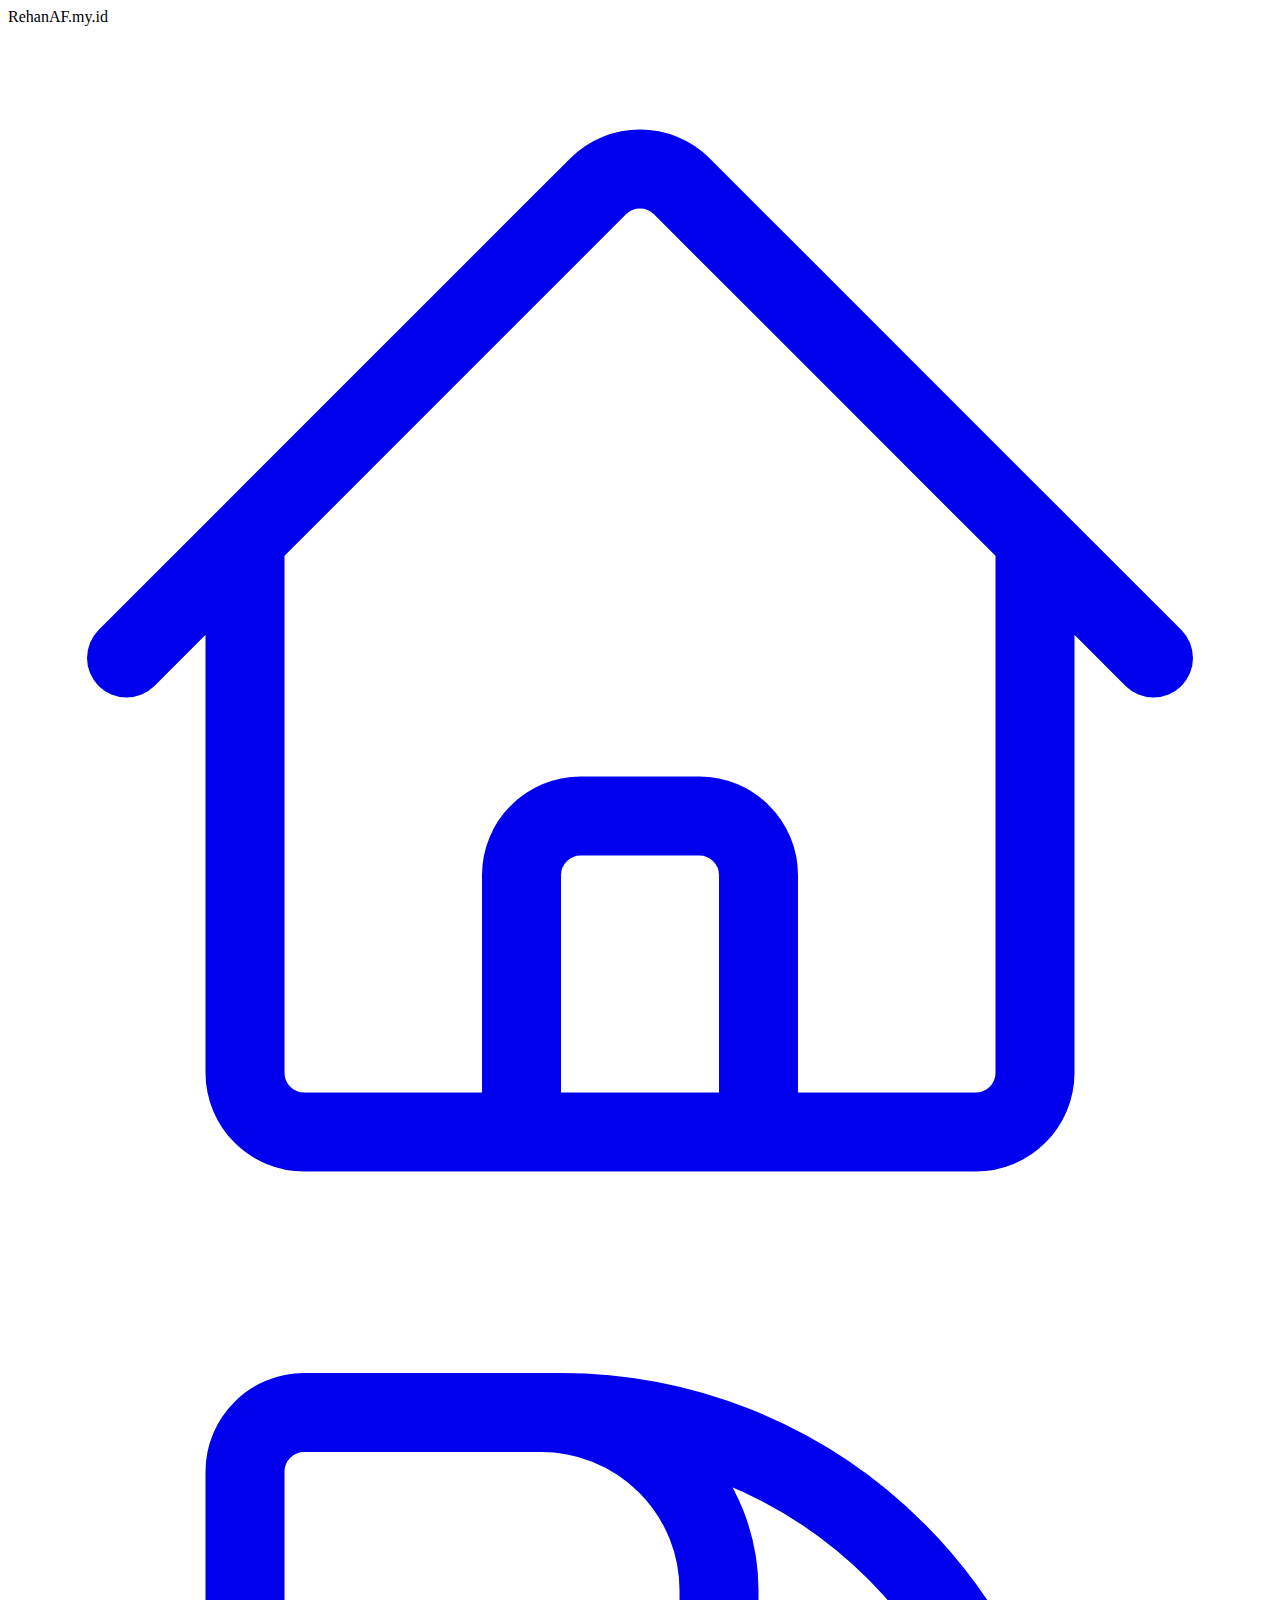
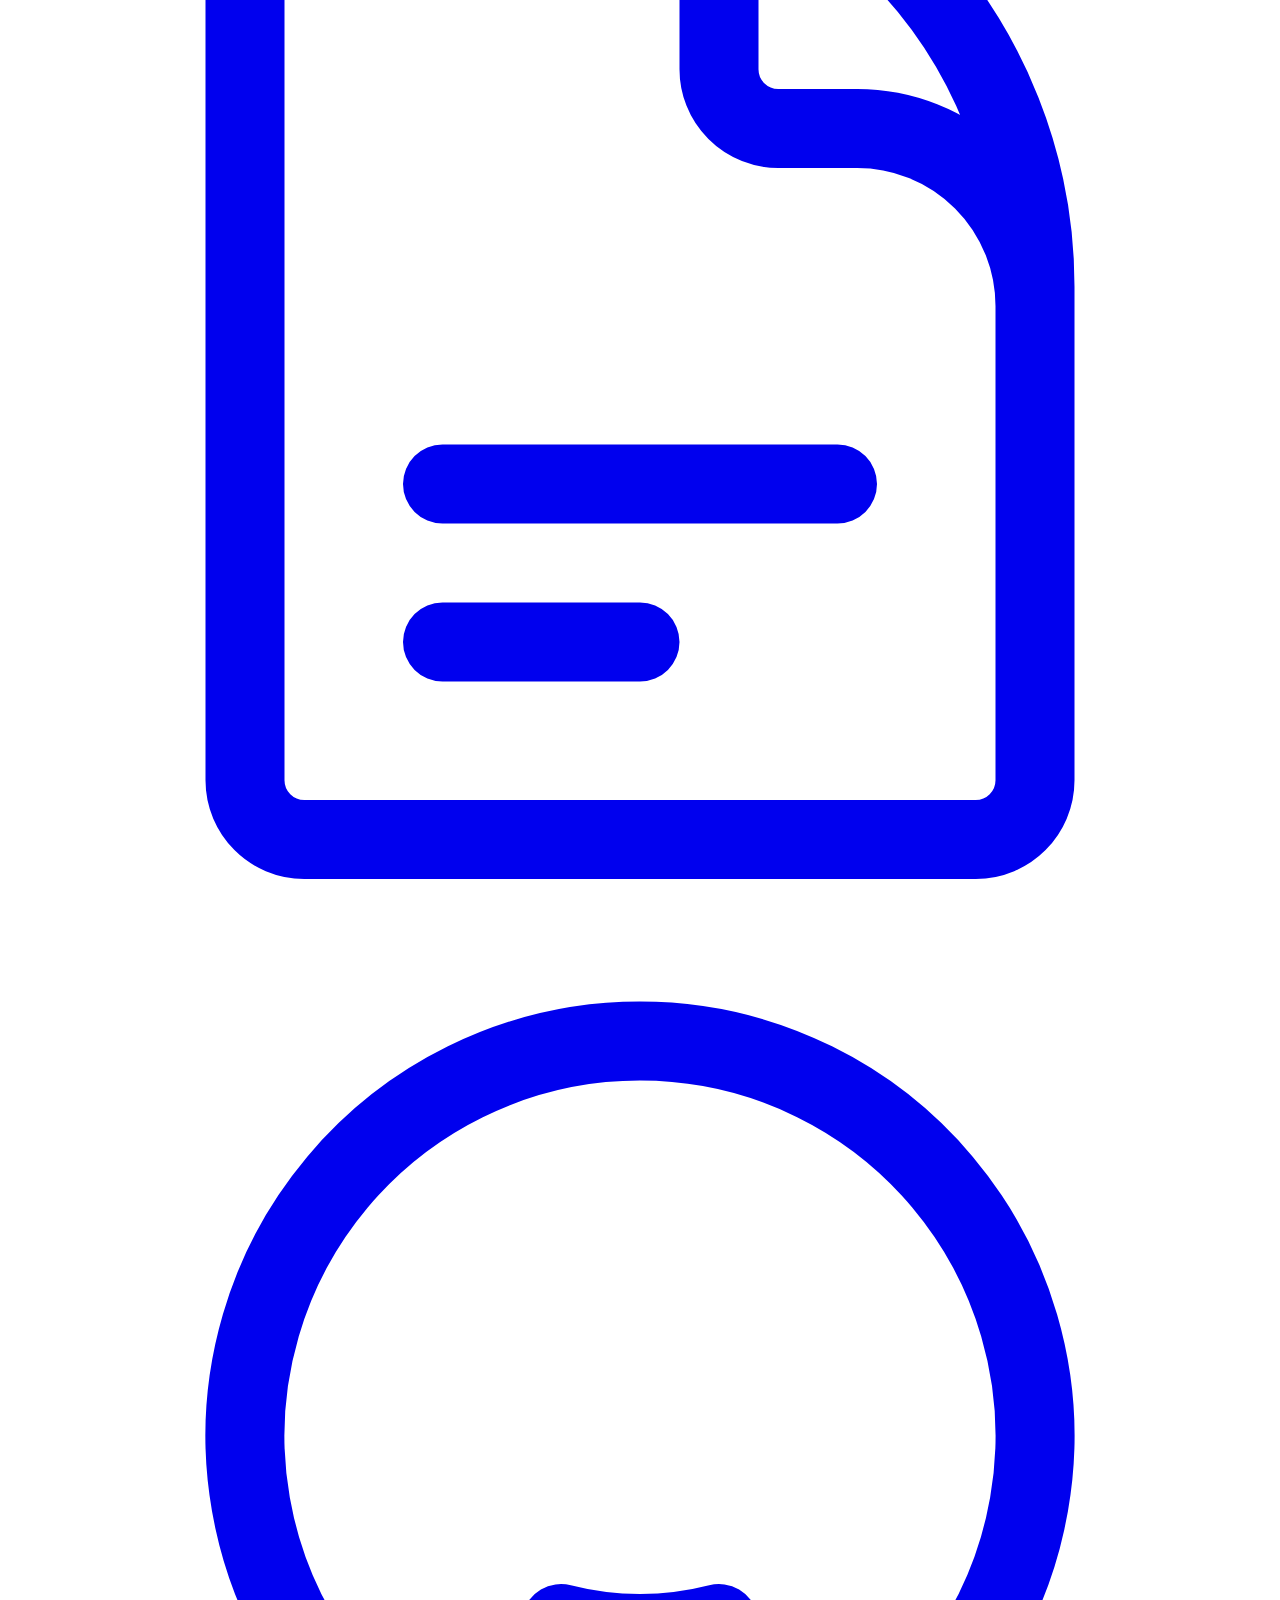
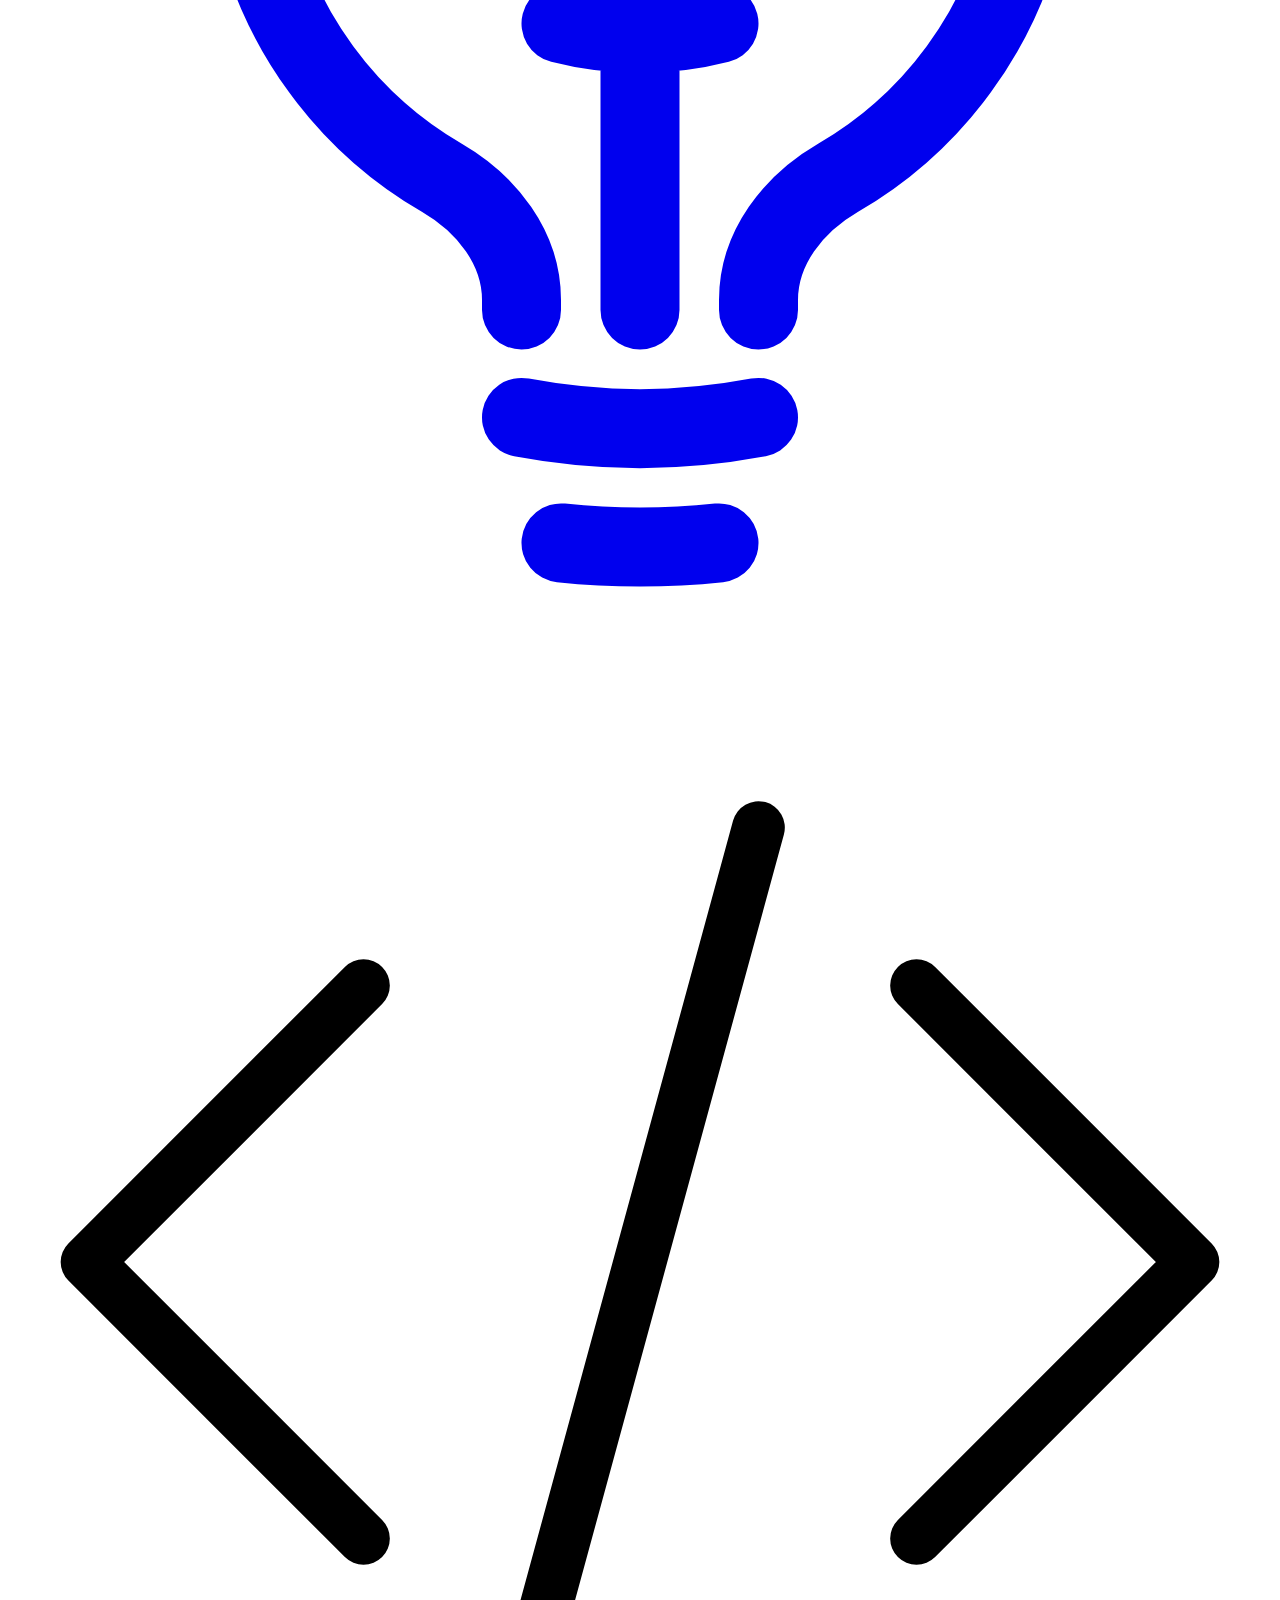
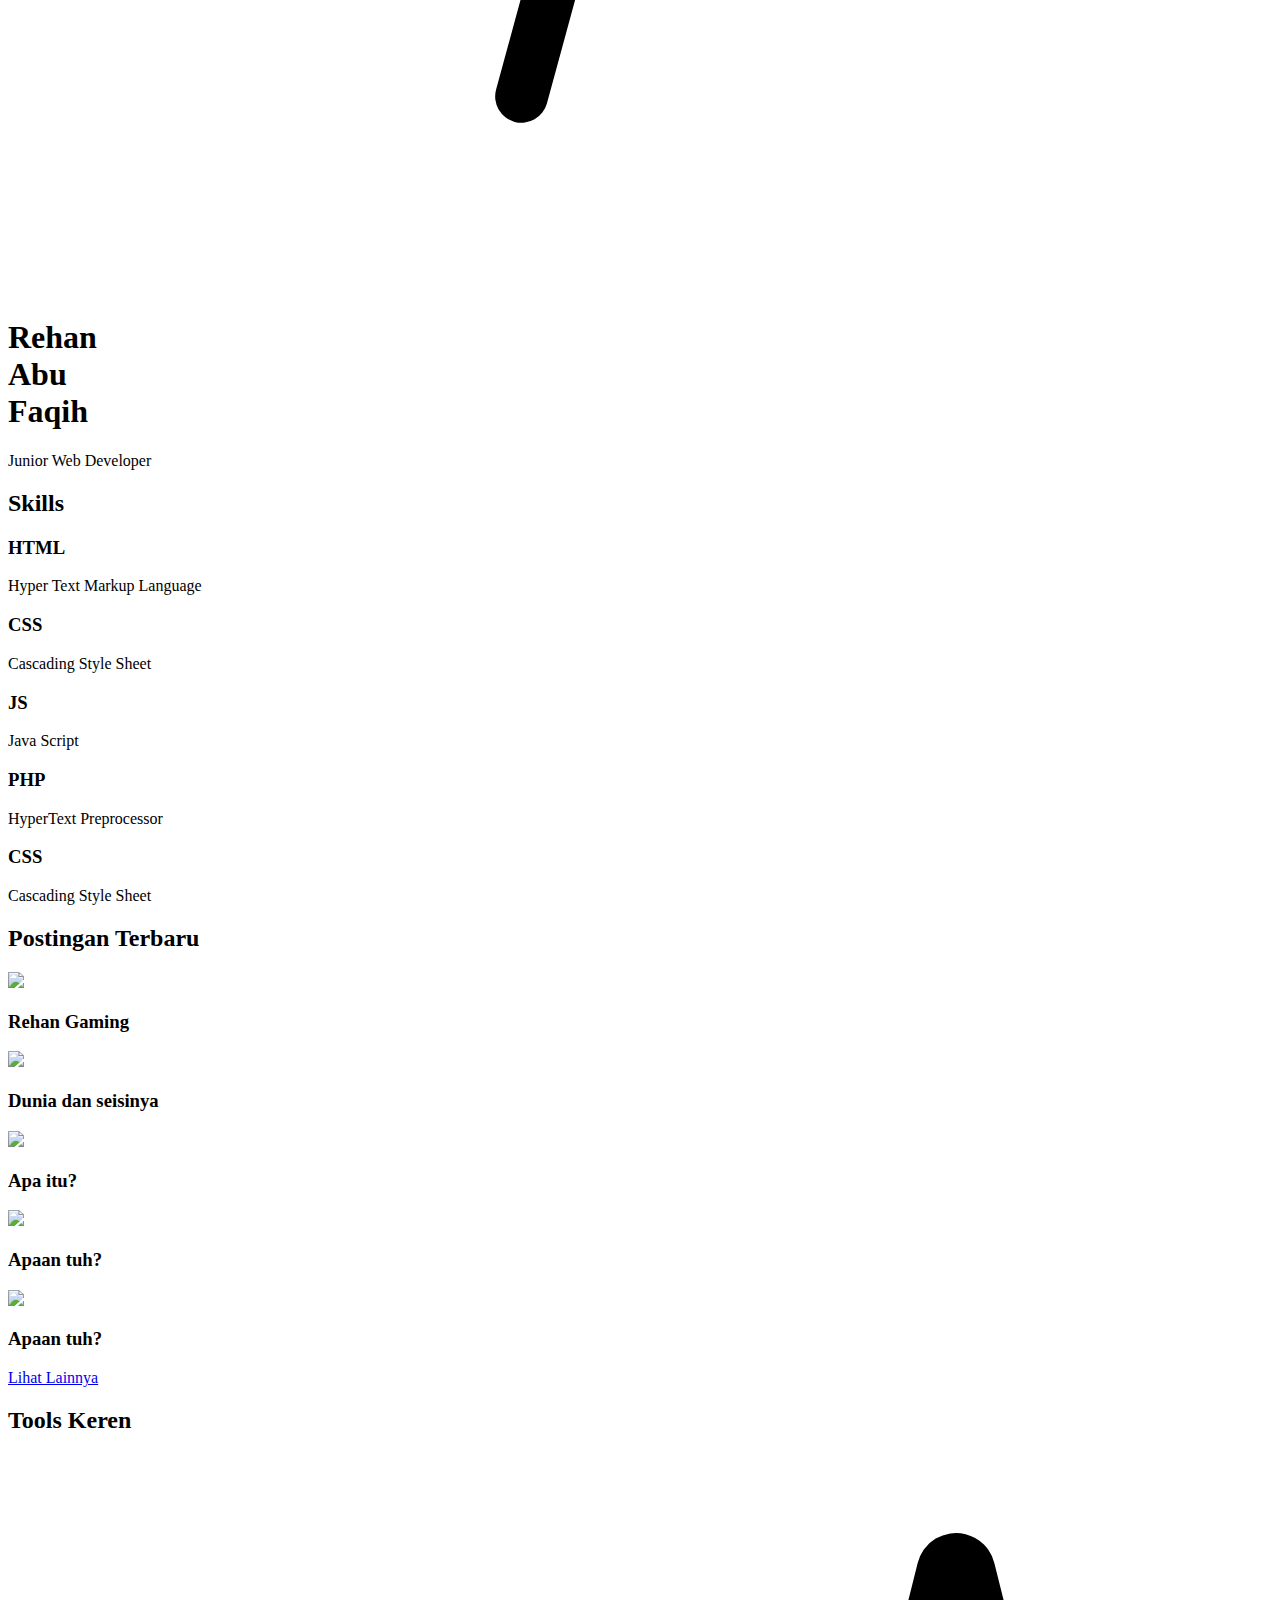
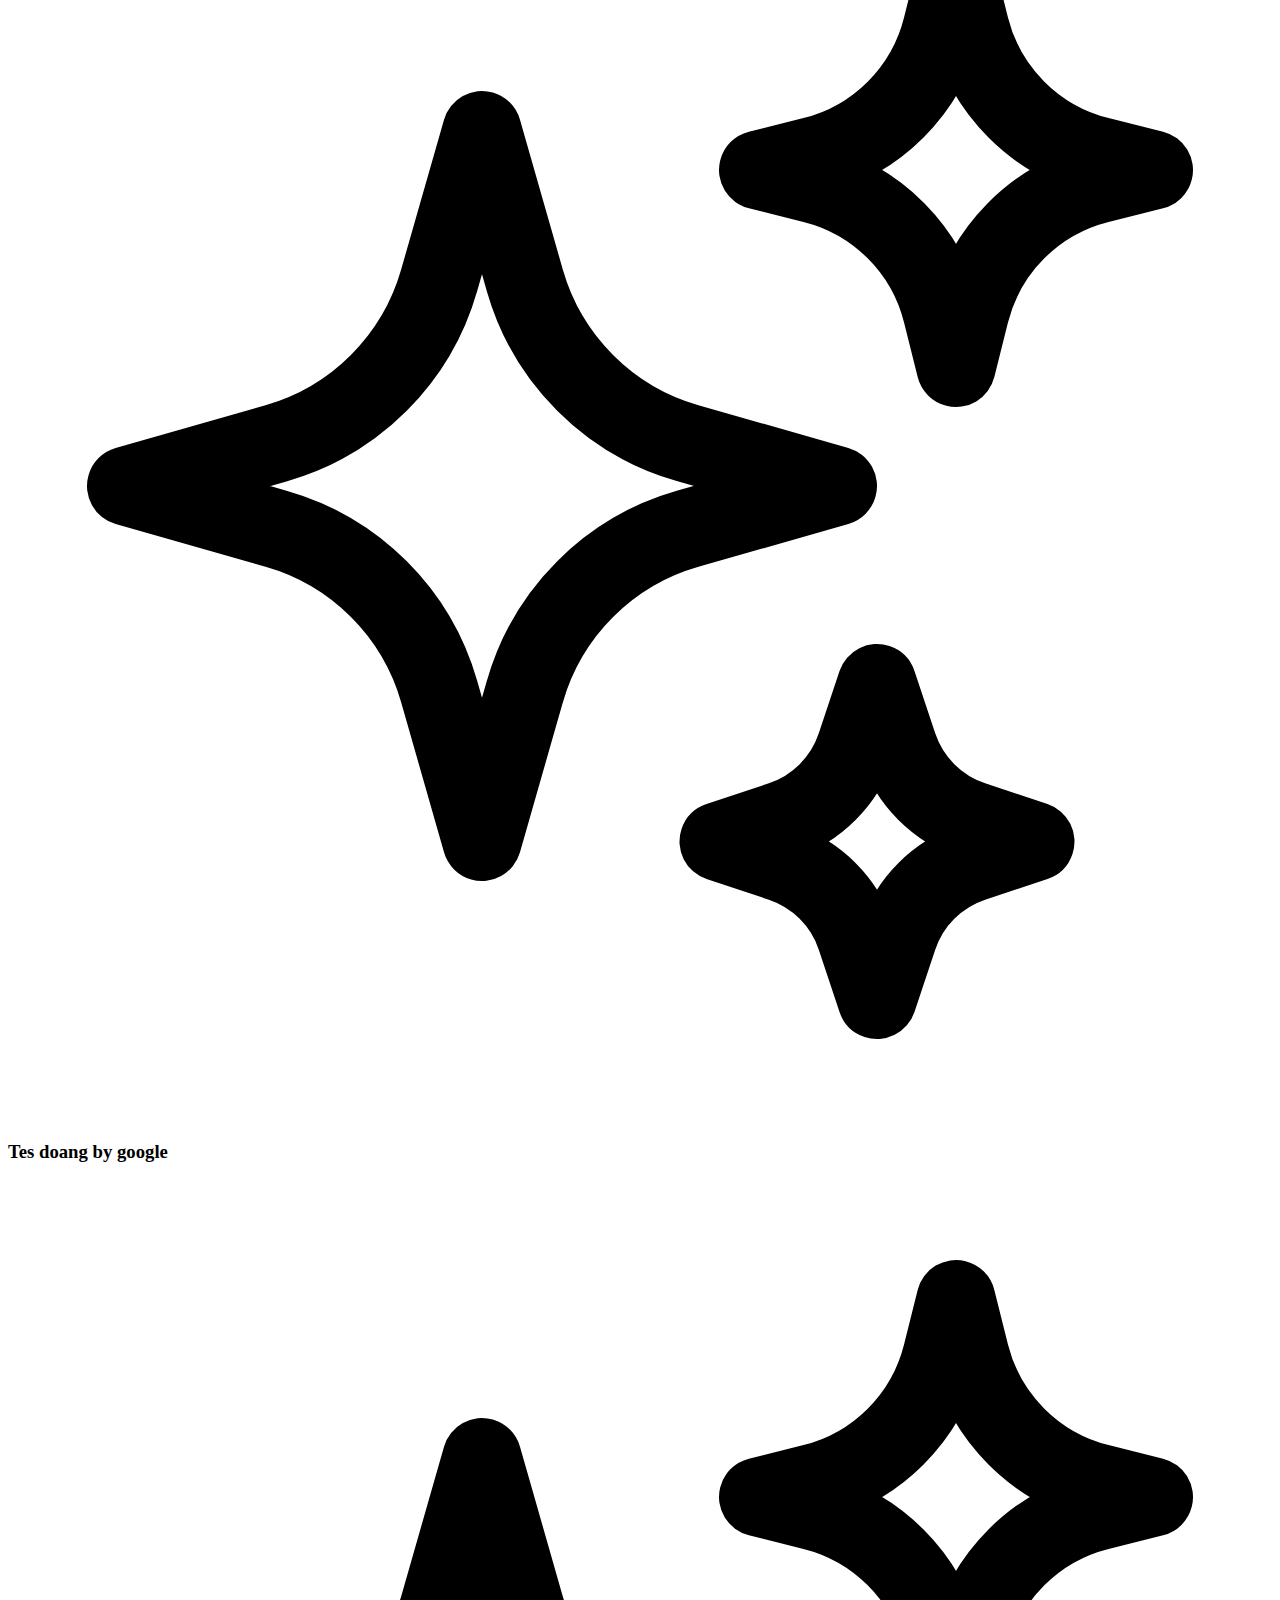
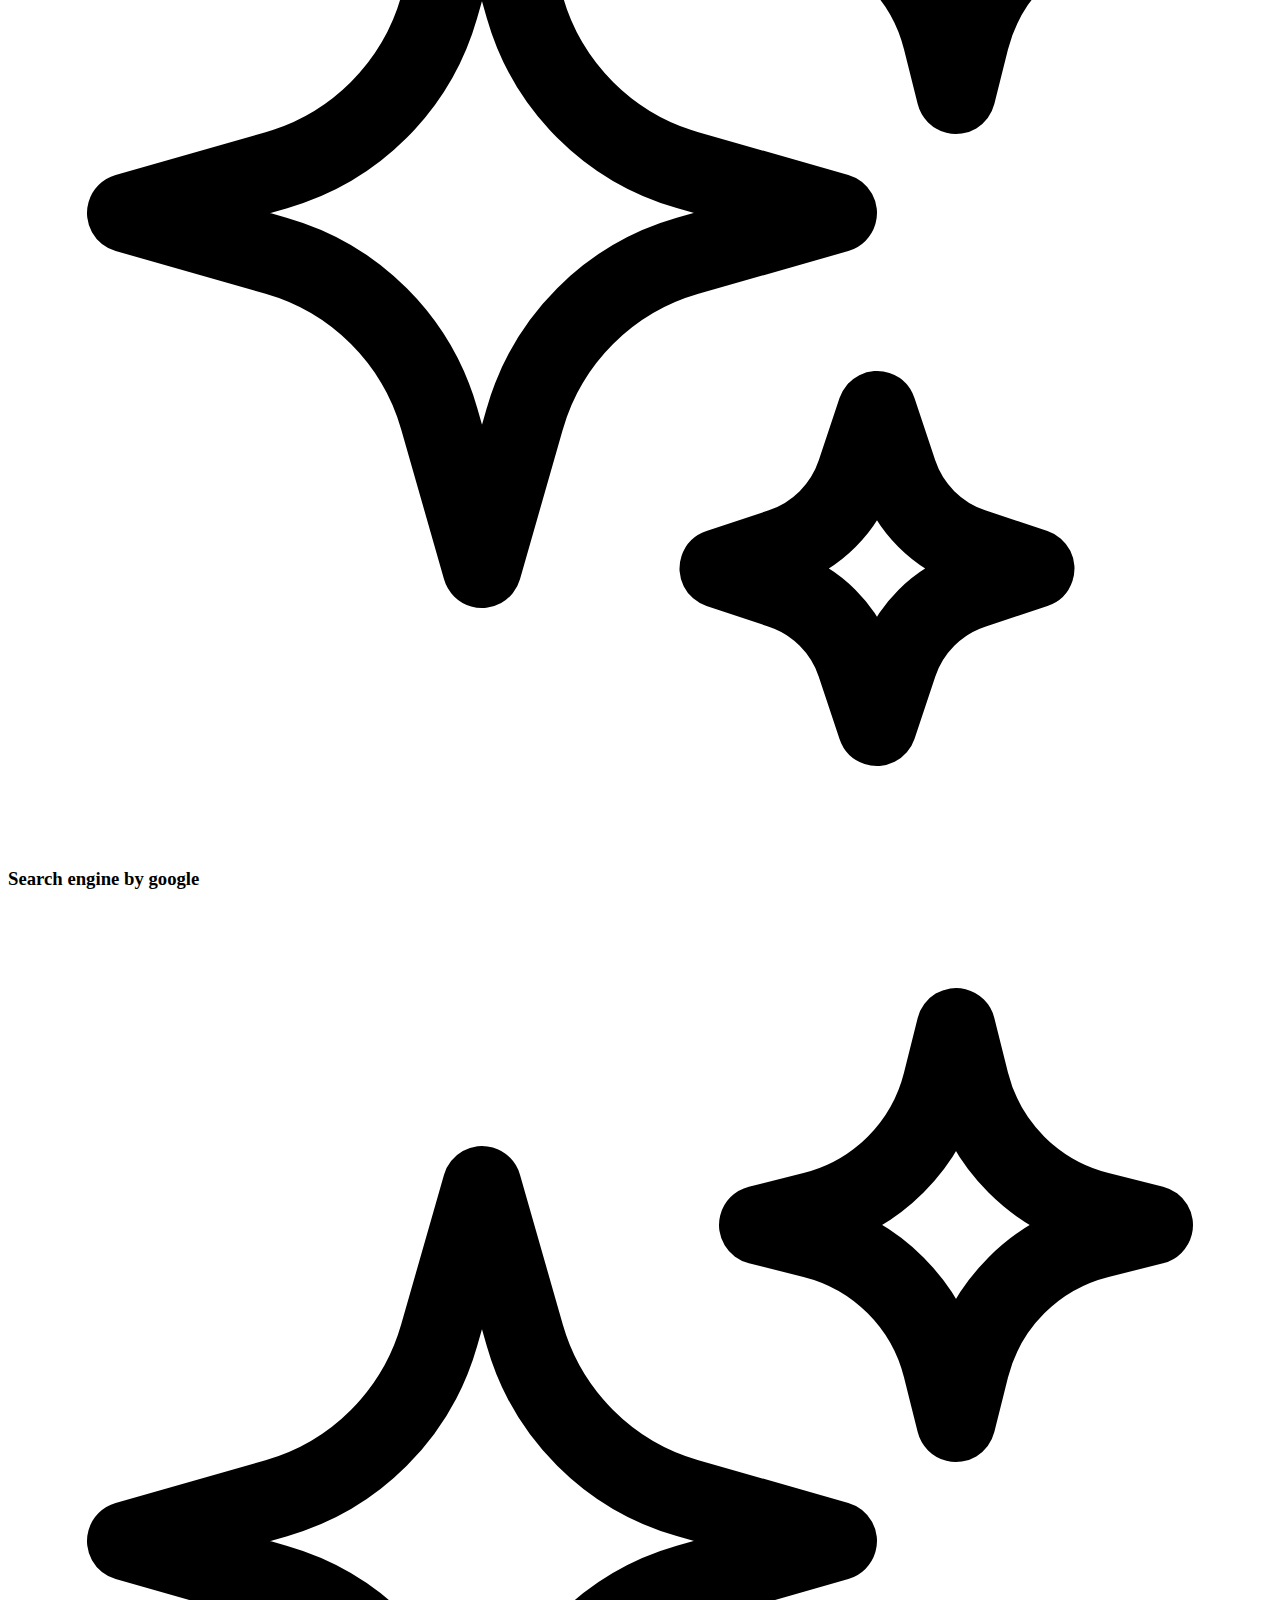
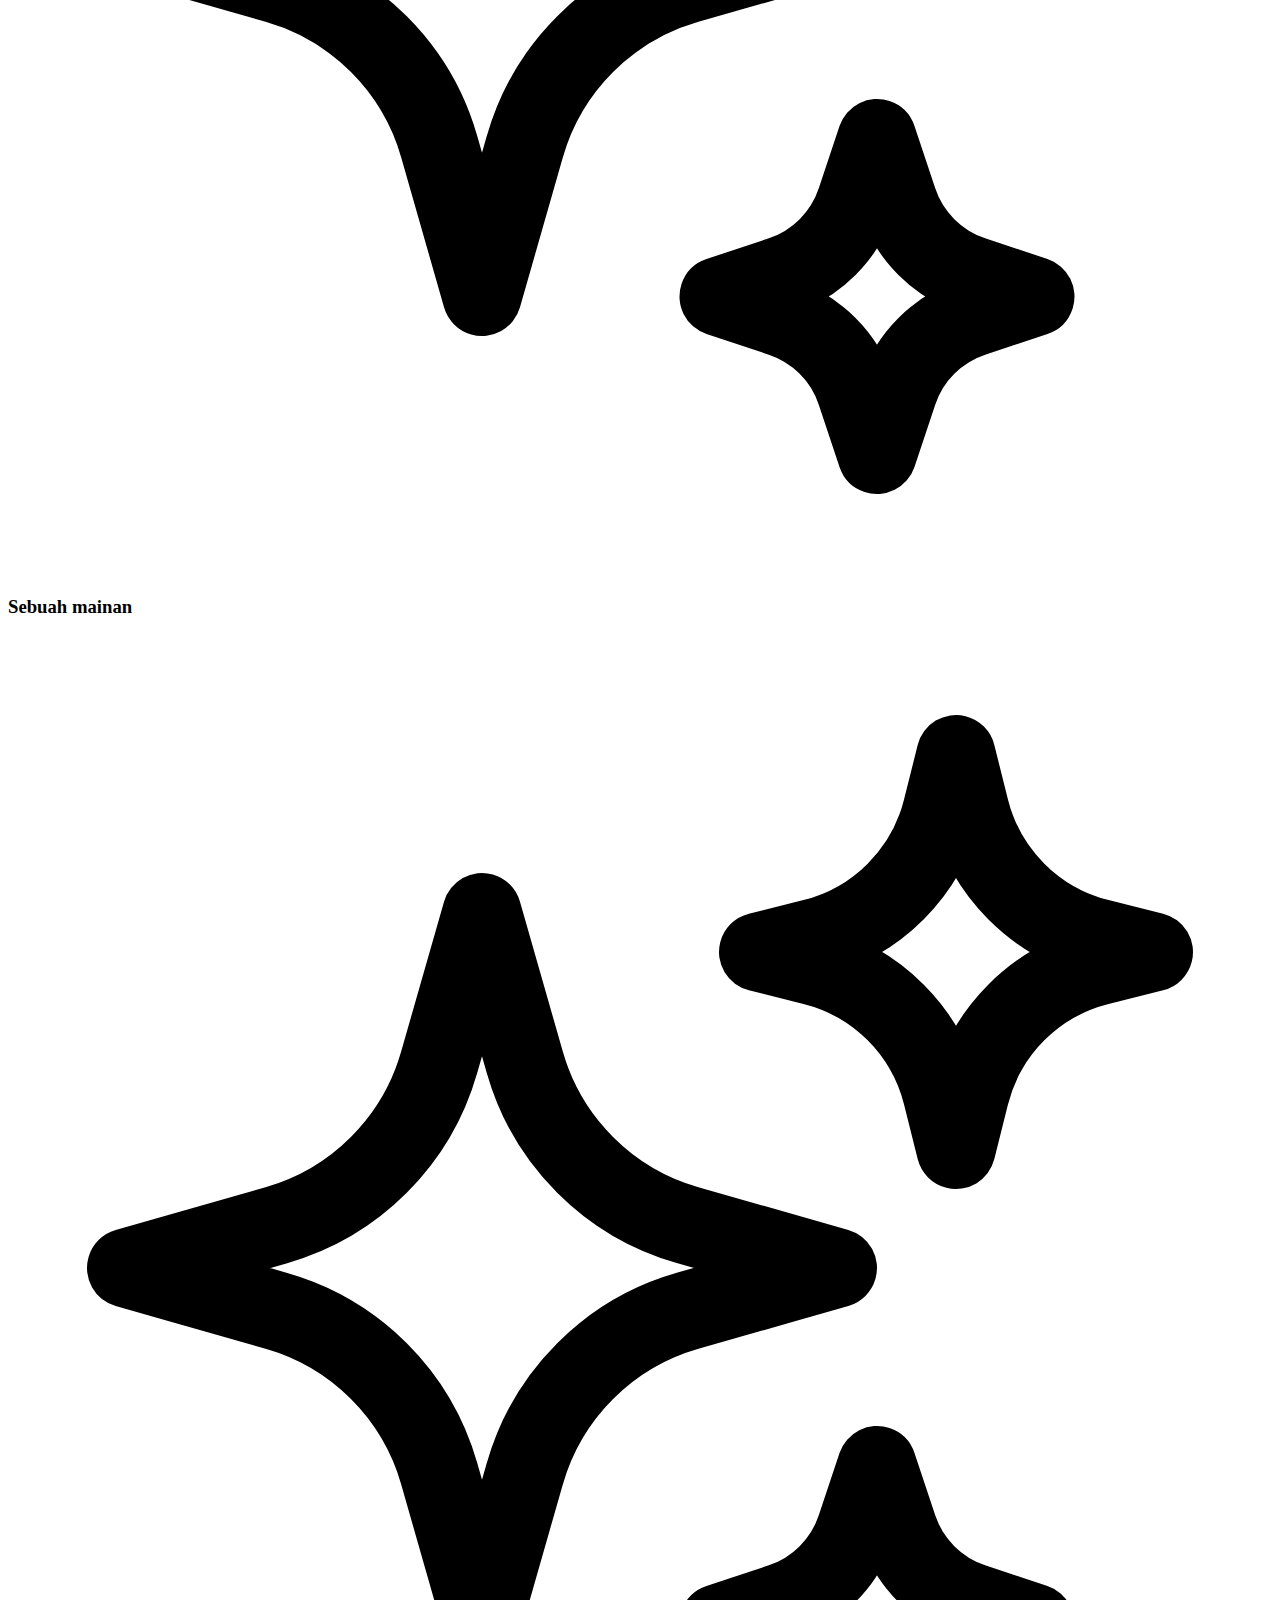
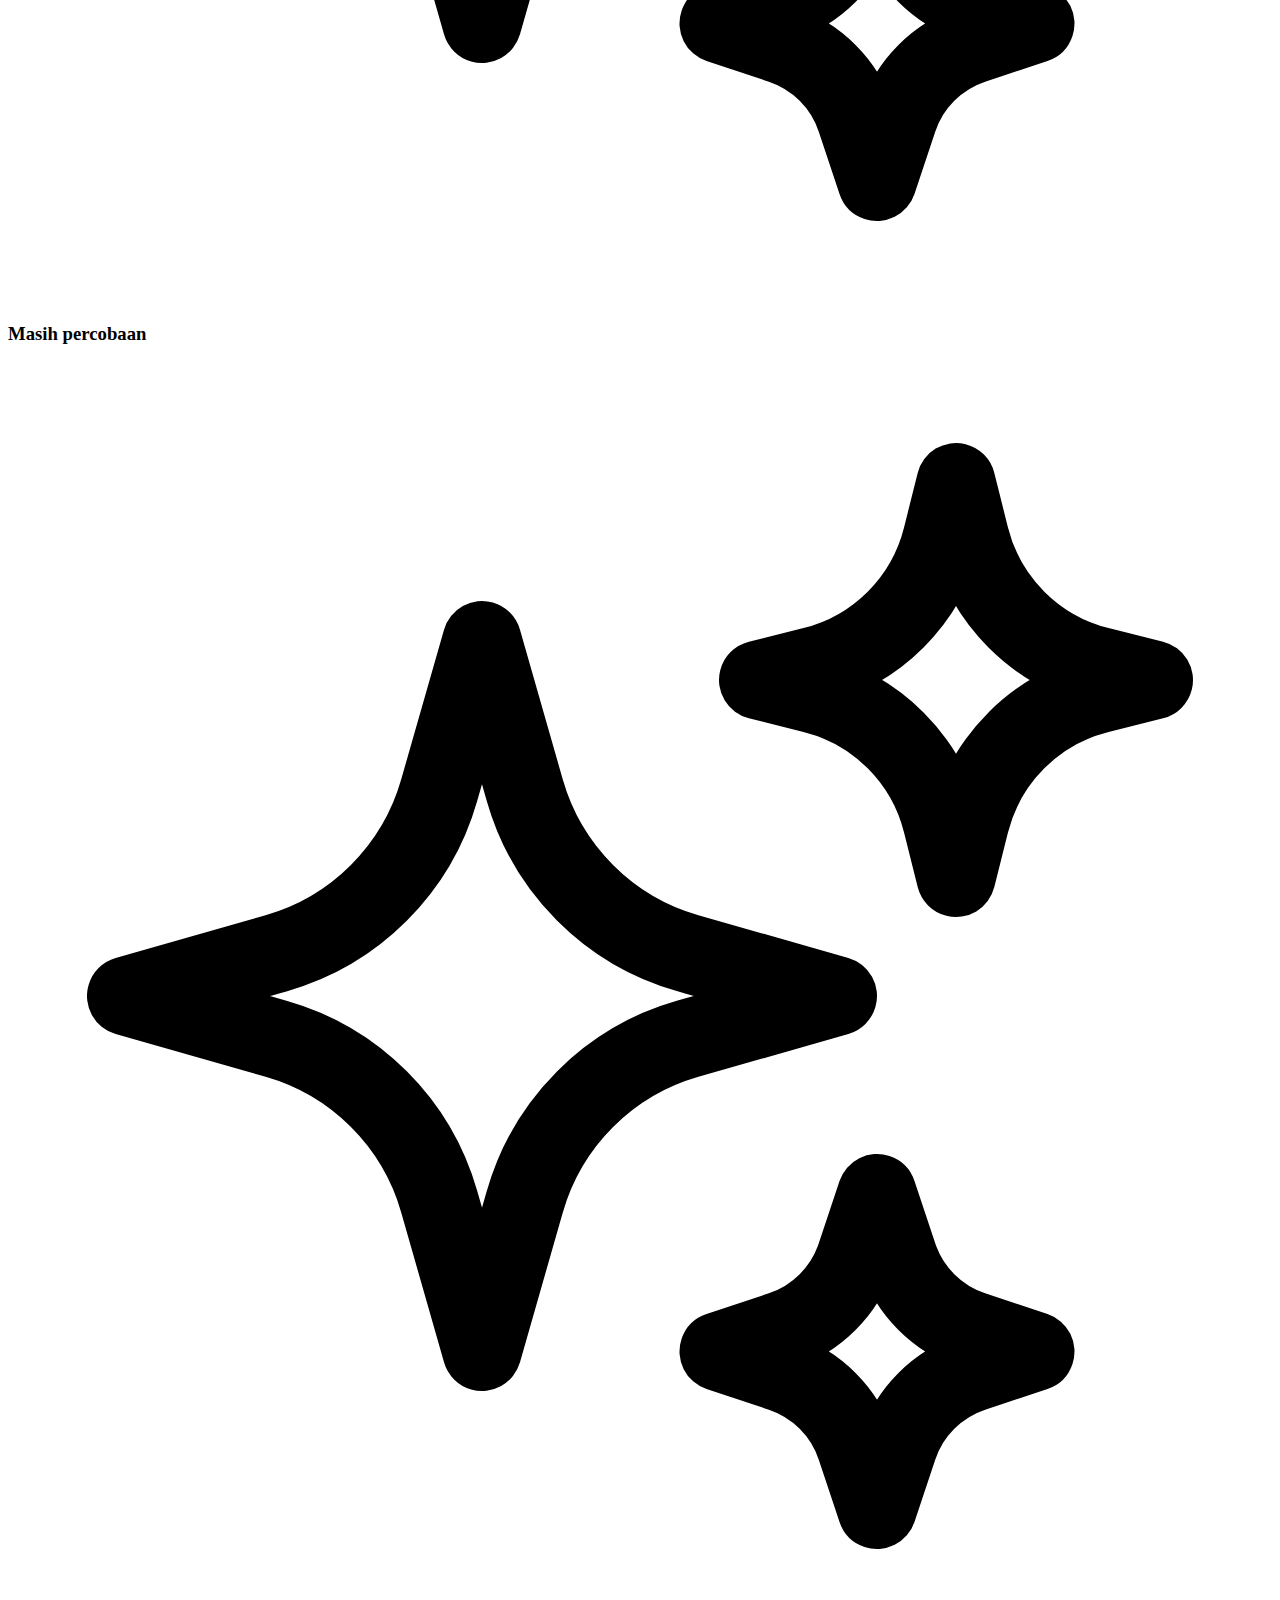
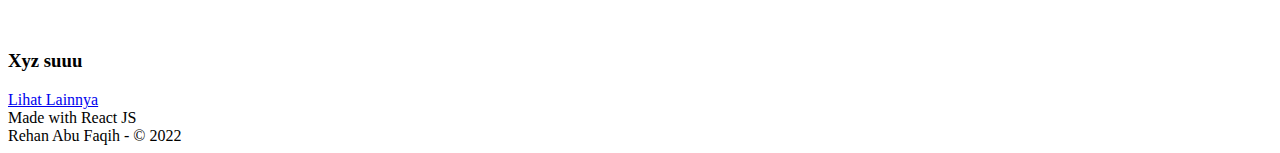
==== index.html @ ad0fe5e5 "Add files via upload" ====
<!DOCTYPE html><html lang="en"><head><meta charset="utf-8"><link href="/favicon.ico" rel="icon"><meta content="width=device-width,initial-scale=1" name="viewport"><meta content="#000000" name="theme-color"><meta content="Web site created using create-react-app" name="description"><link href="/logo192.png" rel="apple-touch-icon"><link href="/manifest.json" rel="manifest"><title>Rehanaf | Home</title><script defer src="/static/js/main.4d299b37.js"></script><link href="/static/css/main.aeee8b9b.css" rel="stylesheet"></head><body data-aos-delay="0" data-aos-duration="400" data-aos-easing="ease"><noscript>You need to enable JavaScript to run this app.</noscript><div id="root"><div class="bg-slate-200"><nav class="text-slate-400 flex justify-between items-stretch py-3 px-10 sticky top-0 bg-slate-800 shadow z-10"><div class="text-sky-400"><span class="text-lg font-medium tracking-widest">RehanAF</span>.<span class="text-sm align-baseline">my.id</span></div><div class="flex"><a class="ml-2" href="#/"><svg class="w-6 h-6 hover:stroke-2 hover:stroke-sky-400" fill="none" stroke="currentColor" stroke-width="1.5" viewBox="0 0 24 24" xmlns="http://www.w3.org/2000/svg"><path d="M2.25 12l8.954-8.955c.44-.439 1.152-.439 1.591 0L21.75 12M4.5 9.75v10.125c0 .621.504 1.125 1.125 1.125H9.75v-4.875c0-.621.504-1.125 1.125-1.125h2.25c.621 0 1.125.504 1.125 1.125V21h4.125c.621 0 1.125-.504 1.125-1.125V9.75M8.25 21h8.25" stroke-linecap="round" stroke-linejoin="round"></path></svg></a><a class="ml-2" href="#/posts"><svg class="w-6 h-6 hover:stroke-2 hover:stroke-sky-400" fill="none" stroke="currentColor" stroke-width="1.5" viewBox="0 0 24 24" xmlns="http://www.w3.org/2000/svg"><path d="M19.5 14.25v-2.625a3.375 3.375 0 00-3.375-3.375h-1.5A1.125 1.125 0 0113.5 7.125v-1.5a3.375 3.375 0 00-3.375-3.375H8.25m0 12.75h7.5m-7.5 3H12M10.5 2.25H5.625c-.621 0-1.125.504-1.125 1.125v17.25c0 .621.504 1.125 1.125 1.125h12.75c.621 0 1.125-.504 1.125-1.125V11.25a9 9 0 00-9-9z" stroke-linecap="round" stroke-linejoin="round"></path></svg></a><a class="ml-2" href="#/tools"><svg class="w-6 h-6 hover:stroke-2 hover:stroke-sky-400" fill="none" stroke="currentColor" stroke-width="1.5" viewBox="0 0 24 24" xmlns="http://www.w3.org/2000/svg"><path d="M12 18v-5.25m0 0a6.01 6.01 0 001.5-.189m-1.5.189a6.01 6.01 0 01-1.5-.189m3.75 7.478a12.06 12.06 0 01-4.5 0m3.75 2.383a14.406 14.406 0 01-3 0M14.25 18v-.192c0-.983.658-1.823 1.508-2.316a7.5 7.5 0 10-7.517 0c.85.493 1.509 1.333 1.509 2.316V18" stroke-linecap="round" stroke-linejoin="round"></path></svg></a></div></nav><div><div class="h-screen flex"><div class="m-auto"><svg class="w-28 h-28 m-auto" fill="none" stroke="currentColor" stroke-width="1" viewBox="0 0 24 24" xmlns="http://www.w3.org/2000/svg"><path d="M17.25 6.75L22.5 12l-5.25 5.25m-10.5 0L1.5 12l5.25-5.25m7.5-3l-4.5 16.5" stroke-linecap="round" stroke-linejoin="round"></path></svg><div class="text-center"><h1 class="text-sky-900 text-3xl font-medium p-3 border-b-2 border-slate-600"><div class="inline-block aos-init aos-animate" data-aos="fade-down" data-aos-delay="0">Rehan</div><span></span><div class="inline-block aos-init aos-animate" data-aos="fade-down" data-aos-delay="200">Abu</div><span></span><div class="inline-block aos-init aos-animate" data-aos="fade-down" data-aos-delay="400">Faqih</div></h1><p class="text-gray-600 aos-init aos-animate" data-aos="fade-up" data-aos-delay="500">Junior Web Developer</p></div></div></div><div class="m-6 aos-init" data-aos="fade-up"><div class="p-3 flex items-center mt-8"><h2 class="p-3 text-2xl font-medium text-slate-800 border-l-8 border-sky-400">Skills</h2></div><div class="flex justify-center flex-wrap"><div class="bg-slate-800 m-6 border-2 border-slate-600 rounded-2xl shadow-lg shadow-slate-800 lg:w-96 w-full aos-init" data-aos="flip-down"><div class="flex p-3 border-b-2 border-slate-600"><span class="w-4 h-4 bg-red-500 rounded-full mr-1"></span><span class="w-4 h-4 bg-yellow-500 rounded-full mr-1"></span><span class="w-4 h-4 bg-green-500 rounded-full mr-1"></span></div><div class="p-3"><h3 class="rounded-full text-orange-400 text-base font-medium text-center">HTML</h3><p class="text-center text-gray-400">Hyper Text Markup Language</p></div></div><div class="bg-slate-800 m-6 border-2 border-slate-600 rounded-2xl shadow-lg shadow-slate-800 lg:w-96 w-full aos-init" data-aos="flip-down"><div class="flex p-3 border-b-2 border-slate-600"><span class="w-4 h-4 bg-red-500 rounded-full mr-1"></span><span class="w-4 h-4 bg-yellow-500 rounded-full mr-1"></span><span class="w-4 h-4 bg-green-500 rounded-full mr-1"></span></div><div class="p-3"><h3 class="rounded-full text-sky-400 text-base font-medium text-center">CSS</h3><p class="text-center text-gray-400">Cascading Style Sheet</p></div></div><div class="bg-slate-800 m-6 border-2 border-slate-600 rounded-2xl shadow-lg shadow-slate-800 lg:w-96 w-full aos-init" data-aos="flip-down"><div class="flex p-3 border-b-2 border-slate-600"><span class="w-4 h-4 bg-red-500 rounded-full mr-1"></span><span class="w-4 h-4 bg-yellow-500 rounded-full mr-1"></span><span class="w-4 h-4 bg-green-500 rounded-full mr-1"></span></div><div class="p-3"><h3 class="rounded-full text-yellow-400 text-base font-medium text-center">JS</h3><p class="text-center text-gray-400">Java Script</p></div></div><div class="bg-slate-800 m-6 border-2 border-slate-600 rounded-2xl shadow-lg shadow-slate-800 lg:w-96 w-full aos-init" data-aos="flip-down"><div class="flex p-3 border-b-2 border-slate-600"><span class="w-4 h-4 bg-red-500 rounded-full mr-1"></span><span class="w-4 h-4 bg-yellow-500 rounded-full mr-1"></span><span class="w-4 h-4 bg-green-500 rounded-full mr-1"></span></div><div class="p-3"><h3 class="rounded-full text-purple-600 text-base font-medium text-center">PHP</h3><p class="text-center text-gray-400">HyperText Preprocessor</p></div></div><div class="bg-slate-800 m-6 border-2 border-slate-600 rounded-2xl shadow-lg shadow-slate-800 lg:w-96 w-full aos-init" data-aos="flip-down"><div class="flex p-3 border-b-2 border-slate-600"><span class="w-4 h-4 bg-red-500 rounded-full mr-1"></span><span class="w-4 h-4 bg-yellow-500 rounded-full mr-1"></span><span class="w-4 h-4 bg-green-500 rounded-full mr-1"></span></div><div class="p-3"><h3 class="rounded-full text-sky-400 text-base font-medium text-center">CSS</h3><p class="text-center text-gray-400">Cascading Style Sheet</p></div></div></div></div><div class="m-6"><div class="p-3 flex items-center mt-8"><h2 class="p-3 text-2xl font-medium text-slate-800 border-l-8 border-sky-400">Postingan Terbaru</h2></div><div class="flex justify-center flex-wrap"><div class="bg-slate-800 m-6 border-2 border-slate-600 rounded-2xl shadow-lg shadow-slate-800 h-fit lg:w-96 w-full aos-init" data-aos="flip-left"><div class="flex p-3"><span class="w-4 h-4 bg-red-500 rounded-full mr-1"></span><span class="w-4 h-4 bg-yellow-500 rounded-full mr-1"></span><span class="w-4 h-4 bg-green-500 rounded-full mr-1"></span></div><img class="w-full" src="/static/media/Ss.a2b50d3c86d38469a4d7.png"><h3 class="text-base font-medium p-3 border-t-2 border-slate-600 text-white">Rehan Gaming</h3></div><div class="bg-slate-800 m-6 border-2 border-slate-600 rounded-2xl shadow-lg shadow-slate-800 h-fit lg:w-96 w-full aos-init" data-aos="flip-left"><div class="flex p-3"><span class="w-4 h-4 bg-red-500 rounded-full mr-1"></span><span class="w-4 h-4 bg-yellow-500 rounded-full mr-1"></span><span class="w-4 h-4 bg-green-500 rounded-full mr-1"></span></div><img class="w-full" src="/static/media/Ss.a2b50d3c86d38469a4d7.png"><h3 class="text-base font-medium p-3 border-t-2 border-slate-600 text-white">Dunia dan seisinya</h3></div><div class="bg-slate-800 m-6 border-2 border-slate-600 rounded-2xl shadow-lg shadow-slate-800 h-fit lg:w-96 w-full aos-init" data-aos="flip-left"><div class="flex p-3"><span class="w-4 h-4 bg-red-500 rounded-full mr-1"></span><span class="w-4 h-4 bg-yellow-500 rounded-full mr-1"></span><span class="w-4 h-4 bg-green-500 rounded-full mr-1"></span></div><img class="w-full" src="/static/media/Ss.a2b50d3c86d38469a4d7.png"><h3 class="text-base font-medium p-3 border-t-2 border-slate-600 text-white">Apa itu?</h3></div><div class="bg-slate-800 m-6 border-2 border-slate-600 rounded-2xl shadow-lg shadow-slate-800 h-fit lg:w-96 w-full aos-init" data-aos="flip-left"><div class="flex p-3"><span class="w-4 h-4 bg-red-500 rounded-full mr-1"></span><span class="w-4 h-4 bg-yellow-500 rounded-full mr-1"></span><span class="w-4 h-4 bg-green-500 rounded-full mr-1"></span></div><img class="w-full" src="/static/media/Ss.a2b50d3c86d38469a4d7.png"><h3 class="text-base font-medium p-3 border-t-2 border-slate-600 text-white">Apaan tuh?</h3></div><div class="bg-slate-800 m-6 border-2 border-slate-600 rounded-2xl shadow-lg shadow-slate-800 h-fit lg:w-96 w-full aos-init" data-aos="flip-left"><div class="flex p-3"><span class="w-4 h-4 bg-red-500 rounded-full mr-1"></span><span class="w-4 h-4 bg-yellow-500 rounded-full mr-1"></span><span class="w-4 h-4 bg-green-500 rounded-full mr-1"></span></div><img class="w-full" src="/static/media/Ss.a2b50d3c86d38469a4d7.png"><h3 class="text-base font-medium p-3 border-t-2 border-slate-600 text-white">Apaan tuh?</h3></div></div></div><div class="flex justify-center"><a class="font-semibold text-sky-400 text-lg text-center my-3 mx-6 hover:text-slate-800" href="#/posts">Lihat Lainnya</a></div><div class="m-6"><div class="p-3 flex items-center mt-8"><h2 class="p-3 text-2xl font-medium text-slate-800 border-l-8 border-sky-400">Tools Keren</h2></div><div class="flex flex-wrap justify-center"><div class="bg-slate-800 m-6 border-2 border-slate-600 rounded-2xl shadow-lg shadow-slate-800 lg:w-96 w-full aos-init" data-aos="fade-up"><div class="flex p-3 border-b-2 border-slate-600"><span class="w-4 h-4 bg-red-500 rounded-full mr-1"></span><span class="w-4 h-4 bg-yellow-500 rounded-full mr-1"></span><span class="w-4 h-4 bg-green-500 rounded-full mr-1"></span></div><div class="flex text-white items-center"><svg class="w-10 h-10 m-3" fill="none" stroke="currentColor" stroke-width="1.5" viewBox="0 0 24 24" xmlns="http://www.w3.org/2000/svg"><path d="M9.813 15.904L9 18.75l-.813-2.846a4.5 4.5 0 00-3.09-3.09L2.25 12l2.846-.813a4.5 4.5 0 003.09-3.09L9 5.25l.813 2.846a4.5 4.5 0 003.09 3.09L15.75 12l-2.846.813a4.5 4.5 0 00-3.09 3.09zM18.259 8.715L18 9.75l-.259-1.035a3.375 3.375 0 00-2.455-2.456L14.25 6l1.036-.259a3.375 3.375 0 002.455-2.456L18 2.25l.259 1.035a3.375 3.375 0 002.456 2.456L21.75 6l-1.035.259a3.375 3.375 0 00-2.456 2.456zM16.894 20.567L16.5 21.75l-.394-1.183a2.25 2.25 0 00-1.423-1.423L13.5 18.75l1.183-.394a2.25 2.25 0 001.423-1.423l.394-1.183.394 1.183a2.25 2.25 0 001.423 1.423l1.183.394-1.183.394a2.25 2.25 0 00-1.423 1.423z" stroke-linecap="round" stroke-linejoin="round"></path></svg><h3 class="text-base font-medium p-3 border-l-2 border-slate-600">Tes doang by google</h3></div></div><div class="bg-slate-800 m-6 border-2 border-slate-600 rounded-2xl shadow-lg shadow-slate-800 lg:w-96 w-full aos-init" data-aos="fade-up"><div class="flex p-3 border-b-2 border-slate-600"><span class="w-4 h-4 bg-red-500 rounded-full mr-1"></span><span class="w-4 h-4 bg-yellow-500 rounded-full mr-1"></span><span class="w-4 h-4 bg-green-500 rounded-full mr-1"></span></div><div class="flex text-white items-center"><svg class="w-10 h-10 m-3" fill="none" stroke="currentColor" stroke-width="1.5" viewBox="0 0 24 24" xmlns="http://www.w3.org/2000/svg"><path d="M9.813 15.904L9 18.75l-.813-2.846a4.5 4.5 0 00-3.09-3.09L2.25 12l2.846-.813a4.5 4.5 0 003.09-3.09L9 5.25l.813 2.846a4.5 4.5 0 003.09 3.09L15.75 12l-2.846.813a4.5 4.5 0 00-3.09 3.09zM18.259 8.715L18 9.75l-.259-1.035a3.375 3.375 0 00-2.455-2.456L14.25 6l1.036-.259a3.375 3.375 0 002.455-2.456L18 2.25l.259 1.035a3.375 3.375 0 002.456 2.456L21.75 6l-1.035.259a3.375 3.375 0 00-2.456 2.456zM16.894 20.567L16.5 21.75l-.394-1.183a2.25 2.25 0 00-1.423-1.423L13.5 18.75l1.183-.394a2.25 2.25 0 001.423-1.423l.394-1.183.394 1.183a2.25 2.25 0 001.423 1.423l1.183.394-1.183.394a2.25 2.25 0 00-1.423 1.423z" stroke-linecap="round" stroke-linejoin="round"></path></svg><h3 class="text-base font-medium p-3 border-l-2 border-slate-600">Search engine by google</h3></div></div><div class="bg-slate-800 m-6 border-2 border-slate-600 rounded-2xl shadow-lg shadow-slate-800 lg:w-96 w-full aos-init" data-aos="fade-up"><div class="flex p-3 border-b-2 border-slate-600"><span class="w-4 h-4 bg-red-500 rounded-full mr-1"></span><span class="w-4 h-4 bg-yellow-500 rounded-full mr-1"></span><span class="w-4 h-4 bg-green-500 rounded-full mr-1"></span></div><div class="flex text-white items-center"><svg class="w-10 h-10 m-3" fill="none" stroke="currentColor" stroke-width="1.5" viewBox="0 0 24 24" xmlns="http://www.w3.org/2000/svg"><path d="M9.813 15.904L9 18.75l-.813-2.846a4.5 4.5 0 00-3.09-3.09L2.25 12l2.846-.813a4.5 4.5 0 003.09-3.09L9 5.25l.813 2.846a4.5 4.5 0 003.09 3.09L15.75 12l-2.846.813a4.5 4.5 0 00-3.09 3.09zM18.259 8.715L18 9.75l-.259-1.035a3.375 3.375 0 00-2.455-2.456L14.25 6l1.036-.259a3.375 3.375 0 002.455-2.456L18 2.25l.259 1.035a3.375 3.375 0 002.456 2.456L21.75 6l-1.035.259a3.375 3.375 0 00-2.456 2.456zM16.894 20.567L16.5 21.75l-.394-1.183a2.25 2.25 0 00-1.423-1.423L13.5 18.75l1.183-.394a2.25 2.25 0 001.423-1.423l.394-1.183.394 1.183a2.25 2.25 0 001.423 1.423l1.183.394-1.183.394a2.25 2.25 0 00-1.423 1.423z" stroke-linecap="round" stroke-linejoin="round"></path></svg><h3 class="text-base font-medium p-3 border-l-2 border-slate-600">Sebuah mainan</h3></div></div><div class="bg-slate-800 m-6 border-2 border-slate-600 rounded-2xl shadow-lg shadow-slate-800 lg:w-96 w-full aos-init" data-aos="fade-up"><div class="flex p-3 border-b-2 border-slate-600"><span class="w-4 h-4 bg-red-500 rounded-full mr-1"></span><span class="w-4 h-4 bg-yellow-500 rounded-full mr-1"></span><span class="w-4 h-4 bg-green-500 rounded-full mr-1"></span></div><div class="flex text-white items-center"><svg class="w-10 h-10 m-3" fill="none" stroke="currentColor" stroke-width="1.5" viewBox="0 0 24 24" xmlns="http://www.w3.org/2000/svg"><path d="M9.813 15.904L9 18.75l-.813-2.846a4.5 4.5 0 00-3.09-3.09L2.25 12l2.846-.813a4.5 4.5 0 003.09-3.09L9 5.25l.813 2.846a4.5 4.5 0 003.09 3.09L15.75 12l-2.846.813a4.5 4.5 0 00-3.09 3.09zM18.259 8.715L18 9.75l-.259-1.035a3.375 3.375 0 00-2.455-2.456L14.25 6l1.036-.259a3.375 3.375 0 002.455-2.456L18 2.25l.259 1.035a3.375 3.375 0 002.456 2.456L21.75 6l-1.035.259a3.375 3.375 0 00-2.456 2.456zM16.894 20.567L16.5 21.75l-.394-1.183a2.25 2.25 0 00-1.423-1.423L13.5 18.75l1.183-.394a2.25 2.25 0 001.423-1.423l.394-1.183.394 1.183a2.25 2.25 0 001.423 1.423l1.183.394-1.183.394a2.25 2.25 0 00-1.423 1.423z" stroke-linecap="round" stroke-linejoin="round"></path></svg><h3 class="text-base font-medium p-3 border-l-2 border-slate-600">Masih percobaan</h3></div></div><div class="bg-slate-800 m-6 border-2 border-slate-600 rounded-2xl shadow-lg shadow-slate-800 lg:w-96 w-full aos-init" data-aos="fade-up"><div class="flex p-3 border-b-2 border-slate-600"><span class="w-4 h-4 bg-red-500 rounded-full mr-1"></span><span class="w-4 h-4 bg-yellow-500 rounded-full mr-1"></span><span class="w-4 h-4 bg-green-500 rounded-full mr-1"></span></div><div class="flex text-white items-center"><svg class="w-10 h-10 m-3" fill="none" stroke="currentColor" stroke-width="1.5" viewBox="0 0 24 24" xmlns="http://www.w3.org/2000/svg"><path d="M9.813 15.904L9 18.75l-.813-2.846a4.5 4.5 0 00-3.09-3.09L2.25 12l2.846-.813a4.5 4.5 0 003.09-3.09L9 5.25l.813 2.846a4.5 4.5 0 003.09 3.09L15.75 12l-2.846.813a4.5 4.5 0 00-3.09 3.09zM18.259 8.715L18 9.75l-.259-1.035a3.375 3.375 0 00-2.455-2.456L14.25 6l1.036-.259a3.375 3.375 0 002.455-2.456L18 2.25l.259 1.035a3.375 3.375 0 002.456 2.456L21.75 6l-1.035.259a3.375 3.375 0 00-2.456 2.456zM16.894 20.567L16.5 21.75l-.394-1.183a2.25 2.25 0 00-1.423-1.423L13.5 18.75l1.183-.394a2.25 2.25 0 001.423-1.423l.394-1.183.394 1.183a2.25 2.25 0 001.423 1.423l1.183.394-1.183.394a2.25 2.25 0 00-1.423 1.423z" stroke-linecap="round" stroke-linejoin="round"></path></svg><h3 class="text-base font-medium p-3 border-l-2 border-slate-600">Xyz suuu</h3></div></div></div></div><div class="flex justify-center"><a class="font-semibold text-sky-400 text-lg text-center my-3 mx-6 hover:text-slate-800" href="#/tools">Lihat Lainnya</a></div></div><footer class="py-10 bg-slate-800 text-center mt-28"><div class="pb-2 font-medium font-lg text-sky-400">Made with React JS</div><div class="font-base text-slate-400">Rehan Abu Faqih - © 2022</div></footer></div></div></body></html>
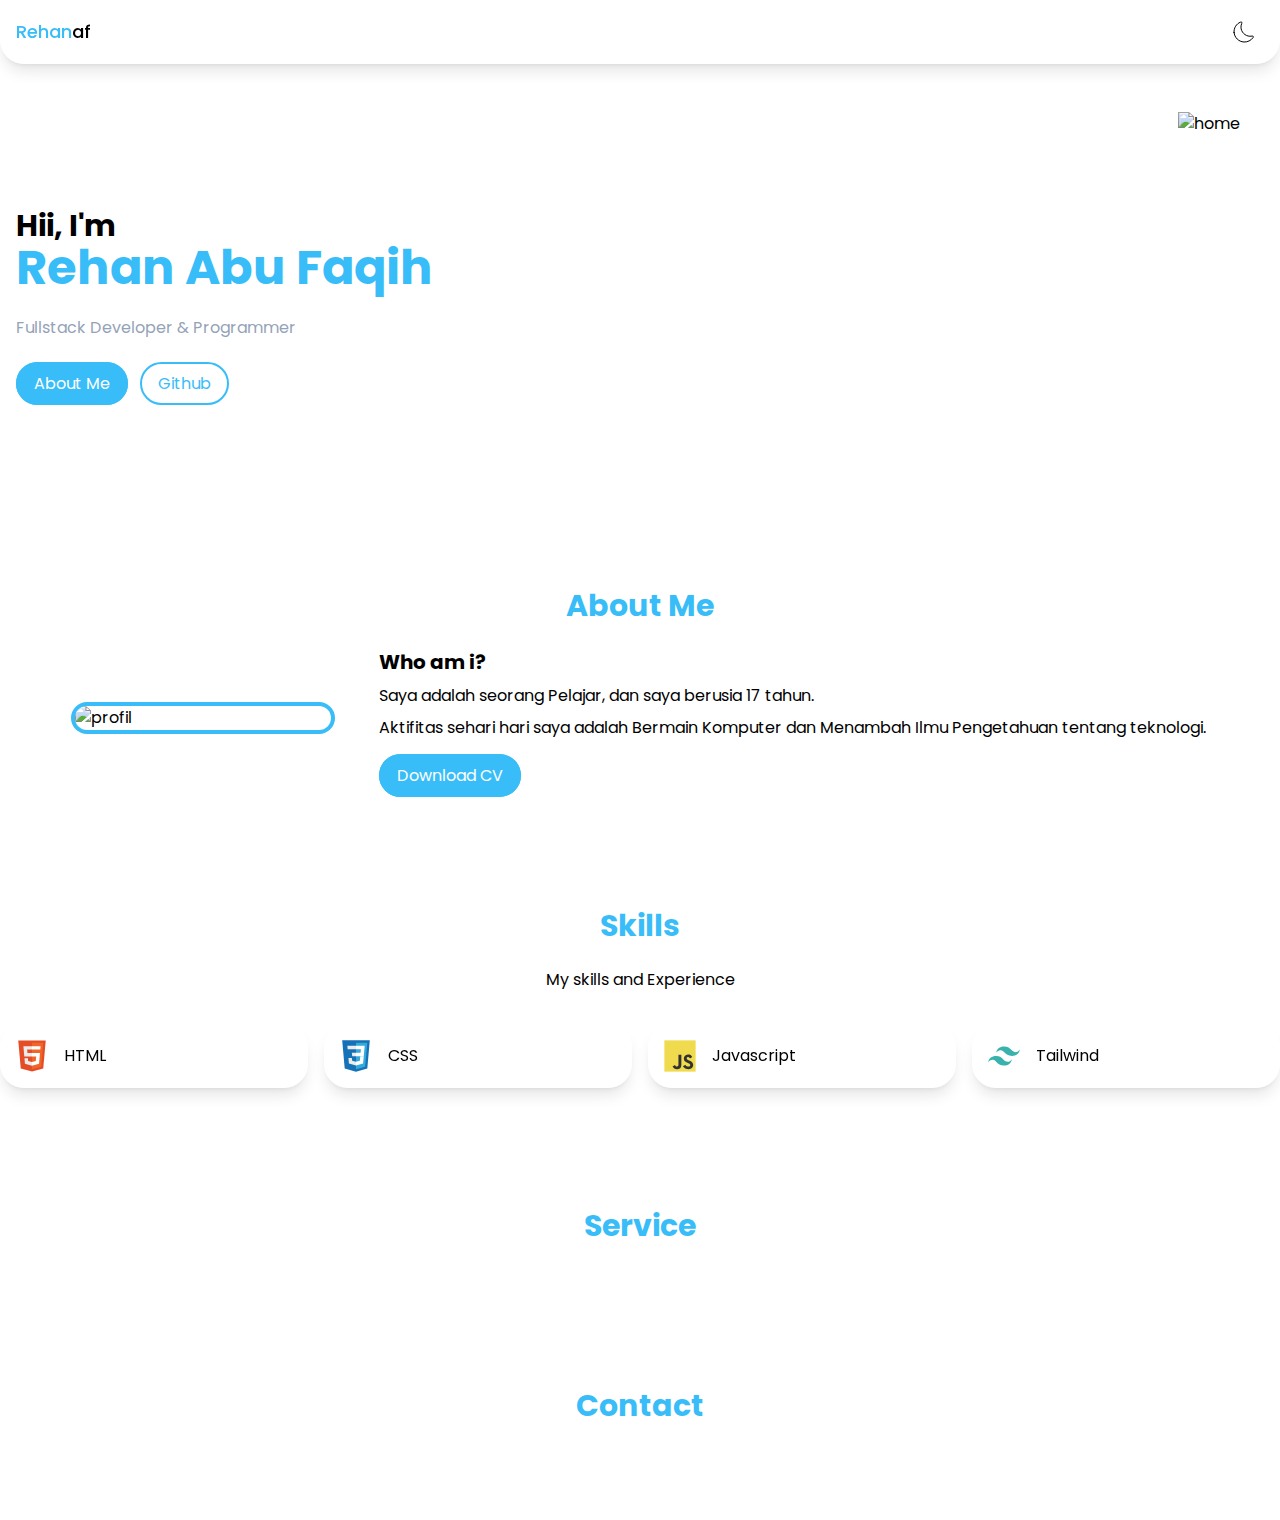
==== commit 6fc854f1: "update" ====
--- a/index.html
+++ b/index.html
@@ -1 +1,205 @@
-<!DOCTYPE html><html lang="en"><head><meta charset="utf-8"><link href="/favicon.ico" rel="icon"><meta content="width=device-width,initial-scale=1" name="viewport"><meta content="#000000" name="theme-color"><meta content="Web site created using create-react-app" name="description"><link href="/logo192.png" rel="apple-touch-icon"><link href="/manifest.json" rel="manifest"><title>Rehanaf | Home</title><script defer src="/static/js/main.4d299b37.js"></script><link href="/static/css/main.aeee8b9b.css" rel="stylesheet"></head><body data-aos-delay="0" data-aos-duration="400" data-aos-easing="ease"><noscript>You need to enable JavaScript to run this app.</noscript><div id="root"><div class="bg-slate-200"><nav class="text-slate-400 flex justify-between items-stretch py-3 px-10 sticky top-0 bg-slate-800 shadow z-10"><div class="text-sky-400"><span class="text-lg font-medium tracking-widest">RehanAF</span>.<span class="text-sm align-baseline">my.id</span></div><div class="flex"><a class="ml-2" href="#/"><svg class="w-6 h-6 hover:stroke-2 hover:stroke-sky-400" fill="none" stroke="currentColor" stroke-width="1.5" viewBox="0 0 24 24" xmlns="http://www.w3.org/2000/svg"><path d="M2.25 12l8.954-8.955c.44-.439 1.152-.439 1.591 0L21.75 12M4.5 9.75v10.125c0 .621.504 1.125 1.125 1.125H9.75v-4.875c0-.621.504-1.125 1.125-1.125h2.25c.621 0 1.125.504 1.125 1.125V21h4.125c.621 0 1.125-.504 1.125-1.125V9.75M8.25 21h8.25" stroke-linecap="round" stroke-linejoin="round"></path></svg></a><a class="ml-2" href="#/posts"><svg class="w-6 h-6 hover:stroke-2 hover:stroke-sky-400" fill="none" stroke="currentColor" stroke-width="1.5" viewBox="0 0 24 24" xmlns="http://www.w3.org/2000/svg"><path d="M19.5 14.25v-2.625a3.375 3.375 0 00-3.375-3.375h-1.5A1.125 1.125 0 0113.5 7.125v-1.5a3.375 3.375 0 00-3.375-3.375H8.25m0 12.75h7.5m-7.5 3H12M10.5 2.25H5.625c-.621 0-1.125.504-1.125 1.125v17.25c0 .621.504 1.125 1.125 1.125h12.75c.621 0 1.125-.504 1.125-1.125V11.25a9 9 0 00-9-9z" stroke-linecap="round" stroke-linejoin="round"></path></svg></a><a class="ml-2" href="#/tools"><svg class="w-6 h-6 hover:stroke-2 hover:stroke-sky-400" fill="none" stroke="currentColor" stroke-width="1.5" viewBox="0 0 24 24" xmlns="http://www.w3.org/2000/svg"><path d="M12 18v-5.25m0 0a6.01 6.01 0 001.5-.189m-1.5.189a6.01 6.01 0 01-1.5-.189m3.75 7.478a12.06 12.06 0 01-4.5 0m3.75 2.383a14.406 14.406 0 01-3 0M14.25 18v-.192c0-.983.658-1.823 1.508-2.316a7.5 7.5 0 10-7.517 0c.85.493 1.509 1.333 1.509 2.316V18" stroke-linecap="round" stroke-linejoin="round"></path></svg></a></div></nav><div><div class="h-screen flex"><div class="m-auto"><svg class="w-28 h-28 m-auto" fill="none" stroke="currentColor" stroke-width="1" viewBox="0 0 24 24" xmlns="http://www.w3.org/2000/svg"><path d="M17.25 6.75L22.5 12l-5.25 5.25m-10.5 0L1.5 12l5.25-5.25m7.5-3l-4.5 16.5" stroke-linecap="round" stroke-linejoin="round"></path></svg><div class="text-center"><h1 class="text-sky-900 text-3xl font-medium p-3 border-b-2 border-slate-600"><div class="inline-block aos-init aos-animate" data-aos="fade-down" data-aos-delay="0">Rehan</div><span></span><div class="inline-block aos-init aos-animate" data-aos="fade-down" data-aos-delay="200">Abu</div><span></span><div class="inline-block aos-init aos-animate" data-aos="fade-down" data-aos-delay="400">Faqih</div></h1><p class="text-gray-600 aos-init aos-animate" data-aos="fade-up" data-aos-delay="500">Junior Web Developer</p></div></div></div><div class="m-6 aos-init" data-aos="fade-up"><div class="p-3 flex items-center mt-8"><h2 class="p-3 text-2xl font-medium text-slate-800 border-l-8 border-sky-400">Skills</h2></div><div class="flex justify-center flex-wrap"><div class="bg-slate-800 m-6 border-2 border-slate-600 rounded-2xl shadow-lg shadow-slate-800 lg:w-96 w-full aos-init" data-aos="flip-down"><div class="flex p-3 border-b-2 border-slate-600"><span class="w-4 h-4 bg-red-500 rounded-full mr-1"></span><span class="w-4 h-4 bg-yellow-500 rounded-full mr-1"></span><span class="w-4 h-4 bg-green-500 rounded-full mr-1"></span></div><div class="p-3"><h3 class="rounded-full text-orange-400 text-base font-medium text-center">HTML</h3><p class="text-center text-gray-400">Hyper Text Markup Language</p></div></div><div class="bg-slate-800 m-6 border-2 border-slate-600 rounded-2xl shadow-lg shadow-slate-800 lg:w-96 w-full aos-init" data-aos="flip-down"><div class="flex p-3 border-b-2 border-slate-600"><span class="w-4 h-4 bg-red-500 rounded-full mr-1"></span><span class="w-4 h-4 bg-yellow-500 rounded-full mr-1"></span><span class="w-4 h-4 bg-green-500 rounded-full mr-1"></span></div><div class="p-3"><h3 class="rounded-full text-sky-400 text-base font-medium text-center">CSS</h3><p class="text-center text-gray-400">Cascading Style Sheet</p></div></div><div class="bg-slate-800 m-6 border-2 border-slate-600 rounded-2xl shadow-lg shadow-slate-800 lg:w-96 w-full aos-init" data-aos="flip-down"><div class="flex p-3 border-b-2 border-slate-600"><span class="w-4 h-4 bg-red-500 rounded-full mr-1"></span><span class="w-4 h-4 bg-yellow-500 rounded-full mr-1"></span><span class="w-4 h-4 bg-green-500 rounded-full mr-1"></span></div><div class="p-3"><h3 class="rounded-full text-yellow-400 text-base font-medium text-center">JS</h3><p class="text-center text-gray-400">Java Script</p></div></div><div class="bg-slate-800 m-6 border-2 border-slate-600 rounded-2xl shadow-lg shadow-slate-800 lg:w-96 w-full aos-init" data-aos="flip-down"><div class="flex p-3 border-b-2 border-slate-600"><span class="w-4 h-4 bg-red-500 rounded-full mr-1"></span><span class="w-4 h-4 bg-yellow-500 rounded-full mr-1"></span><span class="w-4 h-4 bg-green-500 rounded-full mr-1"></span></div><div class="p-3"><h3 class="rounded-full text-purple-600 text-base font-medium text-center">PHP</h3><p class="text-center text-gray-400">HyperText Preprocessor</p></div></div><div class="bg-slate-800 m-6 border-2 border-slate-600 rounded-2xl shadow-lg shadow-slate-800 lg:w-96 w-full aos-init" data-aos="flip-down"><div class="flex p-3 border-b-2 border-slate-600"><span class="w-4 h-4 bg-red-500 rounded-full mr-1"></span><span class="w-4 h-4 bg-yellow-500 rounded-full mr-1"></span><span class="w-4 h-4 bg-green-500 rounded-full mr-1"></span></div><div class="p-3"><h3 class="rounded-full text-sky-400 text-base font-medium text-center">CSS</h3><p class="text-center text-gray-400">Cascading Style Sheet</p></div></div></div></div><div class="m-6"><div class="p-3 flex items-center mt-8"><h2 class="p-3 text-2xl font-medium text-slate-800 border-l-8 border-sky-400">Postingan Terbaru</h2></div><div class="flex justify-center flex-wrap"><div class="bg-slate-800 m-6 border-2 border-slate-600 rounded-2xl shadow-lg shadow-slate-800 h-fit lg:w-96 w-full aos-init" data-aos="flip-left"><div class="flex p-3"><span class="w-4 h-4 bg-red-500 rounded-full mr-1"></span><span class="w-4 h-4 bg-yellow-500 rounded-full mr-1"></span><span class="w-4 h-4 bg-green-500 rounded-full mr-1"></span></div><img class="w-full" src="/static/media/Ss.a2b50d3c86d38469a4d7.png"><h3 class="text-base font-medium p-3 border-t-2 border-slate-600 text-white">Rehan Gaming</h3></div><div class="bg-slate-800 m-6 border-2 border-slate-600 rounded-2xl shadow-lg shadow-slate-800 h-fit lg:w-96 w-full aos-init" data-aos="flip-left"><div class="flex p-3"><span class="w-4 h-4 bg-red-500 rounded-full mr-1"></span><span class="w-4 h-4 bg-yellow-500 rounded-full mr-1"></span><span class="w-4 h-4 bg-green-500 rounded-full mr-1"></span></div><img class="w-full" src="/static/media/Ss.a2b50d3c86d38469a4d7.png"><h3 class="text-base font-medium p-3 border-t-2 border-slate-600 text-white">Dunia dan seisinya</h3></div><div class="bg-slate-800 m-6 border-2 border-slate-600 rounded-2xl shadow-lg shadow-slate-800 h-fit lg:w-96 w-full aos-init" data-aos="flip-left"><div class="flex p-3"><span class="w-4 h-4 bg-red-500 rounded-full mr-1"></span><span class="w-4 h-4 bg-yellow-500 rounded-full mr-1"></span><span class="w-4 h-4 bg-green-500 rounded-full mr-1"></span></div><img class="w-full" src="/static/media/Ss.a2b50d3c86d38469a4d7.png"><h3 class="text-base font-medium p-3 border-t-2 border-slate-600 text-white">Apa itu?</h3></div><div class="bg-slate-800 m-6 border-2 border-slate-600 rounded-2xl shadow-lg shadow-slate-800 h-fit lg:w-96 w-full aos-init" data-aos="flip-left"><div class="flex p-3"><span class="w-4 h-4 bg-red-500 rounded-full mr-1"></span><span class="w-4 h-4 bg-yellow-500 rounded-full mr-1"></span><span class="w-4 h-4 bg-green-500 rounded-full mr-1"></span></div><img class="w-full" src="/static/media/Ss.a2b50d3c86d38469a4d7.png"><h3 class="text-base font-medium p-3 border-t-2 border-slate-600 text-white">Apaan tuh?</h3></div><div class="bg-slate-800 m-6 border-2 border-slate-600 rounded-2xl shadow-lg shadow-slate-800 h-fit lg:w-96 w-full aos-init" data-aos="flip-left"><div class="flex p-3"><span class="w-4 h-4 bg-red-500 rounded-full mr-1"></span><span class="w-4 h-4 bg-yellow-500 rounded-full mr-1"></span><span class="w-4 h-4 bg-green-500 rounded-full mr-1"></span></div><img class="w-full" src="/static/media/Ss.a2b50d3c86d38469a4d7.png"><h3 class="text-base font-medium p-3 border-t-2 border-slate-600 text-white">Apaan tuh?</h3></div></div></div><div class="flex justify-center"><a class="font-semibold text-sky-400 text-lg text-center my-3 mx-6 hover:text-slate-800" href="#/posts">Lihat Lainnya</a></div><div class="m-6"><div class="p-3 flex items-center mt-8"><h2 class="p-3 text-2xl font-medium text-slate-800 border-l-8 border-sky-400">Tools Keren</h2></div><div class="flex flex-wrap justify-center"><div class="bg-slate-800 m-6 border-2 border-slate-600 rounded-2xl shadow-lg shadow-slate-800 lg:w-96 w-full aos-init" data-aos="fade-up"><div class="flex p-3 border-b-2 border-slate-600"><span class="w-4 h-4 bg-red-500 rounded-full mr-1"></span><span class="w-4 h-4 bg-yellow-500 rounded-full mr-1"></span><span class="w-4 h-4 bg-green-500 rounded-full mr-1"></span></div><div class="flex text-white items-center"><svg class="w-10 h-10 m-3" fill="none" stroke="currentColor" stroke-width="1.5" viewBox="0 0 24 24" xmlns="http://www.w3.org/2000/svg"><path d="M9.813 15.904L9 18.75l-.813-2.846a4.5 4.5 0 00-3.09-3.09L2.25 12l2.846-.813a4.5 4.5 0 003.09-3.09L9 5.25l.813 2.846a4.5 4.5 0 003.09 3.09L15.75 12l-2.846.813a4.5 4.5 0 00-3.09 3.09zM18.259 8.715L18 9.75l-.259-1.035a3.375 3.375 0 00-2.455-2.456L14.25 6l1.036-.259a3.375 3.375 0 002.455-2.456L18 2.25l.259 1.035a3.375 3.375 0 002.456 2.456L21.75 6l-1.035.259a3.375 3.375 0 00-2.456 2.456zM16.894 20.567L16.5 21.75l-.394-1.183a2.25 2.25 0 00-1.423-1.423L13.5 18.75l1.183-.394a2.25 2.25 0 001.423-1.423l.394-1.183.394 1.183a2.25 2.25 0 001.423 1.423l1.183.394-1.183.394a2.25 2.25 0 00-1.423 1.423z" stroke-linecap="round" stroke-linejoin="round"></path></svg><h3 class="text-base font-medium p-3 border-l-2 border-slate-600">Tes doang by google</h3></div></div><div class="bg-slate-800 m-6 border-2 border-slate-600 rounded-2xl shadow-lg shadow-slate-800 lg:w-96 w-full aos-init" data-aos="fade-up"><div class="flex p-3 border-b-2 border-slate-600"><span class="w-4 h-4 bg-red-500 rounded-full mr-1"></span><span class="w-4 h-4 bg-yellow-500 rounded-full mr-1"></span><span class="w-4 h-4 bg-green-500 rounded-full mr-1"></span></div><div class="flex text-white items-center"><svg class="w-10 h-10 m-3" fill="none" stroke="currentColor" stroke-width="1.5" viewBox="0 0 24 24" xmlns="http://www.w3.org/2000/svg"><path d="M9.813 15.904L9 18.75l-.813-2.846a4.5 4.5 0 00-3.09-3.09L2.25 12l2.846-.813a4.5 4.5 0 003.09-3.09L9 5.25l.813 2.846a4.5 4.5 0 003.09 3.09L15.75 12l-2.846.813a4.5 4.5 0 00-3.09 3.09zM18.259 8.715L18 9.75l-.259-1.035a3.375 3.375 0 00-2.455-2.456L14.25 6l1.036-.259a3.375 3.375 0 002.455-2.456L18 2.25l.259 1.035a3.375 3.375 0 002.456 2.456L21.75 6l-1.035.259a3.375 3.375 0 00-2.456 2.456zM16.894 20.567L16.5 21.75l-.394-1.183a2.25 2.25 0 00-1.423-1.423L13.5 18.75l1.183-.394a2.25 2.25 0 001.423-1.423l.394-1.183.394 1.183a2.25 2.25 0 001.423 1.423l1.183.394-1.183.394a2.25 2.25 0 00-1.423 1.423z" stroke-linecap="round" stroke-linejoin="round"></path></svg><h3 class="text-base font-medium p-3 border-l-2 border-slate-600">Search engine by google</h3></div></div><div class="bg-slate-800 m-6 border-2 border-slate-600 rounded-2xl shadow-lg shadow-slate-800 lg:w-96 w-full aos-init" data-aos="fade-up"><div class="flex p-3 border-b-2 border-slate-600"><span class="w-4 h-4 bg-red-500 rounded-full mr-1"></span><span class="w-4 h-4 bg-yellow-500 rounded-full mr-1"></span><span class="w-4 h-4 bg-green-500 rounded-full mr-1"></span></div><div class="flex text-white items-center"><svg class="w-10 h-10 m-3" fill="none" stroke="currentColor" stroke-width="1.5" viewBox="0 0 24 24" xmlns="http://www.w3.org/2000/svg"><path d="M9.813 15.904L9 18.75l-.813-2.846a4.5 4.5 0 00-3.09-3.09L2.25 12l2.846-.813a4.5 4.5 0 003.09-3.09L9 5.25l.813 2.846a4.5 4.5 0 003.09 3.09L15.75 12l-2.846.813a4.5 4.5 0 00-3.09 3.09zM18.259 8.715L18 9.75l-.259-1.035a3.375 3.375 0 00-2.455-2.456L14.25 6l1.036-.259a3.375 3.375 0 002.455-2.456L18 2.25l.259 1.035a3.375 3.375 0 002.456 2.456L21.75 6l-1.035.259a3.375 3.375 0 00-2.456 2.456zM16.894 20.567L16.5 21.75l-.394-1.183a2.25 2.25 0 00-1.423-1.423L13.5 18.75l1.183-.394a2.25 2.25 0 001.423-1.423l.394-1.183.394 1.183a2.25 2.25 0 001.423 1.423l1.183.394-1.183.394a2.25 2.25 0 00-1.423 1.423z" stroke-linecap="round" stroke-linejoin="round"></path></svg><h3 class="text-base font-medium p-3 border-l-2 border-slate-600">Sebuah mainan</h3></div></div><div class="bg-slate-800 m-6 border-2 border-slate-600 rounded-2xl shadow-lg shadow-slate-800 lg:w-96 w-full aos-init" data-aos="fade-up"><div class="flex p-3 border-b-2 border-slate-600"><span class="w-4 h-4 bg-red-500 rounded-full mr-1"></span><span class="w-4 h-4 bg-yellow-500 rounded-full mr-1"></span><span class="w-4 h-4 bg-green-500 rounded-full mr-1"></span></div><div class="flex text-white items-center"><svg class="w-10 h-10 m-3" fill="none" stroke="currentColor" stroke-width="1.5" viewBox="0 0 24 24" xmlns="http://www.w3.org/2000/svg"><path d="M9.813 15.904L9 18.75l-.813-2.846a4.5 4.5 0 00-3.09-3.09L2.25 12l2.846-.813a4.5 4.5 0 003.09-3.09L9 5.25l.813 2.846a4.5 4.5 0 003.09 3.09L15.75 12l-2.846.813a4.5 4.5 0 00-3.09 3.09zM18.259 8.715L18 9.75l-.259-1.035a3.375 3.375 0 00-2.455-2.456L14.25 6l1.036-.259a3.375 3.375 0 002.455-2.456L18 2.25l.259 1.035a3.375 3.375 0 002.456 2.456L21.75 6l-1.035.259a3.375 3.375 0 00-2.456 2.456zM16.894 20.567L16.5 21.75l-.394-1.183a2.25 2.25 0 00-1.423-1.423L13.5 18.75l1.183-.394a2.25 2.25 0 001.423-1.423l.394-1.183.394 1.183a2.25 2.25 0 001.423 1.423l1.183.394-1.183.394a2.25 2.25 0 00-1.423 1.423z" stroke-linecap="round" stroke-linejoin="round"></path></svg><h3 class="text-base font-medium p-3 border-l-2 border-slate-600">Masih percobaan</h3></div></div><div class="bg-slate-800 m-6 border-2 border-slate-600 rounded-2xl shadow-lg shadow-slate-800 lg:w-96 w-full aos-init" data-aos="fade-up"><div class="flex p-3 border-b-2 border-slate-600"><span class="w-4 h-4 bg-red-500 rounded-full mr-1"></span><span class="w-4 h-4 bg-yellow-500 rounded-full mr-1"></span><span class="w-4 h-4 bg-green-500 rounded-full mr-1"></span></div><div class="flex text-white items-center"><svg class="w-10 h-10 m-3" fill="none" stroke="currentColor" stroke-width="1.5" viewBox="0 0 24 24" xmlns="http://www.w3.org/2000/svg"><path d="M9.813 15.904L9 18.75l-.813-2.846a4.5 4.5 0 00-3.09-3.09L2.25 12l2.846-.813a4.5 4.5 0 003.09-3.09L9 5.25l.813 2.846a4.5 4.5 0 003.09 3.09L15.75 12l-2.846.813a4.5 4.5 0 00-3.09 3.09zM18.259 8.715L18 9.75l-.259-1.035a3.375 3.375 0 00-2.455-2.456L14.25 6l1.036-.259a3.375 3.375 0 002.455-2.456L18 2.25l.259 1.035a3.375 3.375 0 002.456 2.456L21.75 6l-1.035.259a3.375 3.375 0 00-2.456 2.456zM16.894 20.567L16.5 21.75l-.394-1.183a2.25 2.25 0 00-1.423-1.423L13.5 18.75l1.183-.394a2.25 2.25 0 001.423-1.423l.394-1.183.394 1.183a2.25 2.25 0 001.423 1.423l1.183.394-1.183.394a2.25 2.25 0 00-1.423 1.423z" stroke-linecap="round" stroke-linejoin="round"></path></svg><h3 class="text-base font-medium p-3 border-l-2 border-slate-600">Xyz suuu</h3></div></div></div></div><div class="flex justify-center"><a class="font-semibold text-sky-400 text-lg text-center my-3 mx-6 hover:text-slate-800" href="#/tools">Lihat Lainnya</a></div></div><footer class="py-10 bg-slate-800 text-center mt-28"><div class="pb-2 font-medium font-lg text-sky-400">Made with React JS</div><div class="font-base text-slate-400">Rehan Abu Faqih - © 2022</div></footer></div></div></body></html>+<!DOCTYPE html>
+<html lang="en">
+
+<head>
+  <meta charset="UTF-8">
+  <meta name="viewport" content="width=device-width, initial-scale=1.0">
+  <meta property="og:image" content="https://rehanaf.is-a.dev/assets/images/prev.jpg" />
+  <title>Rehanaf | Portofolio</title>
+  <link rel="preconnect" href="https://fonts.googleapis.com">
+  <link rel="preconnect" href="https://fonts.gstatic.com" crossorigin>
+  <link href="https://fonts.googleapis.com/css2?family=Poppins:wght@400;500;700&display=swap" rel="stylesheet">
+  <link rel="stylesheet" href="assets/css/style.css">
+  <style>
+    svg.line,
+    svg .line {
+      fill: none !important;
+      stroke-linecap: round;
+      stroke-linejoin: round;
+      stroke-width: 1;
+    }
+    svg.line:hover,
+    svg .line:hover {
+      stroke-width: 2;
+    }
+  </style>
+</head>
+
+<body class="font-[Poppins] bg-white dark:bg-gray-900 dark:text-gray-50">
+  <nav class="blur-shadow sticky top-0 z-50 rounded-b-3xl">
+    <div class="h-16 flex justify-between items-center px-4 container mx-auto">
+      <div class="text-lg font-medium"><span class="text-sky-400">Rehan</span>af</div>
+      <button class="p-2" id="ganti-tema">
+        <svg id="light-icon" class='hidden line w-6 h-6' stroke="currentColor" viewBox='0 0 24 24'>
+          <path
+            d='M12 18.5C15.5899 18.5 18.5 15.5899 18.5 12C18.5 8.41015 15.5899 5.5 12 5.5C8.41015 5.5 5.5 8.41015 5.5 12C5.5 15.5899 8.41015 18.5 12 18.5Z'>
+          </path>
+          <path
+            d='M19.14 19.14L19.01 19.01M19.01 4.99L19.14 4.86L19.01 4.99ZM4.86 19.14L4.99 19.01L4.86 19.14ZM12 2.08V2V2.08ZM12 22V21.92V22ZM2.08 12H2H2.08ZM22 12H21.92H22ZM4.99 4.99L4.86 4.86L4.99 4.99Z'>
+          </path>
+        </svg>
+        <svg id="dark-icon" class='line w-6 h-6' stroke="currentColor" viewBox='0 0 24 24'>
+          <path
+            d='M2.03009 12.42C2.39009 17.57 6.76009 21.76 11.9901 21.99C15.6801 22.15 18.9801 20.43 20.9601 17.72C21.7801 16.61 21.3401 15.87 19.9701 16.12C19.3001 16.24 18.6101 16.29 17.8901 16.26C13.0001 16.06 9.00009 11.97 8.98009 7.13996C8.97009 5.83996 9.24009 4.60996 9.73009 3.48996C10.2701 2.24996 9.62009 1.65996 8.37009 2.18996C4.41009 3.85996 1.70009 7.84996 2.03009 12.42Z'>
+          </path>
+        </svg>
+        <span class="sr-only">Ganti tema</span>
+      </button>
+    </div>
+  </nav>
+  <main>
+    <section id="home" class="mt-12 mb-6 px-4 container mx-auto md:flex md:justify-between">
+      <div class="my-16 md:my-24">
+        <h1 class="text-3xl font-bold">Hii, I'm <br><span class="text-sky-400 text-5xl">Rehan Abu Faqih</span></h1>
+        <p class="text-slate-400 my-6">Fullstack Developer & Programmer</p>
+        <div class="mt-8 space-x-2">
+          <a href="#about" class="py-2 px-4 rounded-full text-white bg-sky-400 border-2 border-sky-400">About Me</a>
+          <a target="_blank" href="https://github.com/Rehanaf"
+            class="py-2 px-4 border-2 border-sky-400 rounded-full text-sky-400">Github</a>
+        </div>
+      </div>
+      <div class="mb-6 px-6">
+        <img src="assets/images/home.png" alt="home" class="w-full">
+      </div>
+
+    </section>
+    <section id="about" class="scroll-m-16 my-12 py-6">
+      <h2 class="text-3xl font-bold text-sky-400 py-6 text-center">About Me</h2>
+      <div class="px-4 md:flex container mx-auto md:justify-center md:items-center md:space-x-12">
+        <div class="py-8">
+          <img class="ring-4 ring-sky-400 rounded-full w-44 md:w-64 m-auto" src="assets/images/profil.jpg" alt="profil">
+        </div>
+        <div>
+          <div class="space-y-2">
+            <h1 class="text-xl font-bold">Who am i? </h1>
+            <p>Saya adalah seorang Pelajar, dan saya berusia 17 tahun.</p>
+            <p>Aktifitas sehari hari saya adalah Bermain Komputer dan Menambah Ilmu Pengetahuan tentang teknologi.</p>
+          </div>
+          <div class="mt-6">
+            <a href="#about" class="py-2 px-4 rounded-full text-white bg-sky-400 border-2 border-sky-400">Download CV</a>
+          </div>
+        </div>
+      </div>
+    </section>
+    <section id="skill" class="scroll-m-16 my-12 py-6 container mx-auto">
+      <h2 class="text-3xl font-bold text-sky-400 py-6 text-center">Skills</h2>
+      <p class="text-center">My skills and Experience</p>
+      <div class="mt-8 grid grid-cols-2 md:grid-cols-4 gap-4">
+        <div class="flex items-center blur-shadow rounded-3xl p-4 space-x-4">
+          <svg class="w-8" xmlns="http://www.w3.org/2000/svg" viewBox="0 0 128 128">
+            <path fill="#E44D26" d="M19.037 113.876L9.032 1.661h109.936l-10.016 112.198-45.019 12.48z" />
+            <path fill="#F16529" d="M64 116.8l36.378-10.086 8.559-95.878H64z" />
+            <path fill="#EBEBEB"
+              d="M64 52.455H45.788L44.53 38.361H64V24.599H29.489l.33 3.692 3.382 37.927H64zm0 35.743l-.061.017-15.327-4.14-.979-10.975H33.816l1.928 21.609 28.193 7.826.063-.017z" />
+            <path fill="#fff"
+              d="M63.952 52.455v13.763h16.947l-1.597 17.849-15.35 4.143v14.319l28.215-7.82.207-2.325 3.234-36.233.335-3.696h-3.708zm0-27.856v13.762h33.244l.276-3.092.628-6.978.329-3.692z" />
+          </svg>
+          <span>HTML</span>
+        </div>
+        <div class="flex items-center blur-shadow rounded-3xl p-4 space-x-4">
+          <svg class="w-8" xmlns="http://www.w3.org/2000/svg" viewBox="0 0 128 128">
+            <path fill="#1572B6" d="M18.814 114.123L8.76 1.352h110.48l-10.064 112.754-45.243 12.543-45.119-12.526z" />
+            <path fill="#33A9DC" d="M64.001 117.062l36.559-10.136 8.601-96.354h-45.16v106.49z" />
+            <path fill="#fff"
+              d="M64.001 51.429h18.302l1.264-14.163H64.001V23.435h34.682l-.332 3.711-3.4 38.114h-30.95V51.429z" />
+            <path fill="#EBEBEB"
+              d="M64.083 87.349l-.061.018-15.403-4.159-.985-11.031H33.752l1.937 21.717 28.331 7.863.063-.018v-14.39z" />
+            <path fill="#fff"
+              d="M81.127 64.675l-1.666 18.522-15.426 4.164v14.39l28.354-7.858.208-2.337 2.406-26.881H81.127z" />
+            <path fill="#EBEBEB"
+              d="M64.048 23.435v13.831H30.64l-.277-3.108-.63-7.012-.331-3.711h34.646zm-.047 27.996v13.831H48.792l-.277-3.108-.631-7.012-.33-3.711h16.447z" />
+          </svg>
+          <span>CSS</span>
+        </div>
+        <div class="flex items-center blur-shadow rounded-3xl p-4 space-x-4">
+          <svg class="w-8" xmlns="http://www.w3.org/2000/svg" viewBox="0 0 128 128">
+            <path fill="#F0DB4F" d="M1.408 1.408h125.184v125.185H1.408z" />
+            <path fill="#323330"
+              d="M116.347 96.736c-.917-5.711-4.641-10.508-15.672-14.981-3.832-1.761-8.104-3.022-9.377-5.926-.452-1.69-.512-2.642-.226-3.665.821-3.32 4.784-4.355 7.925-3.403 2.023.678 3.938 2.237 5.093 4.724 5.402-3.498 5.391-3.475 9.163-5.879-1.381-2.141-2.118-3.129-3.022-4.045-3.249-3.629-7.676-5.498-14.756-5.355l-3.688.477c-3.534.893-6.902 2.748-8.877 5.235-5.926 6.724-4.236 18.492 2.975 23.335 7.104 5.332 17.54 6.545 18.873 11.531 1.297 6.104-4.486 8.08-10.234 7.378-4.236-.881-6.592-3.034-9.139-6.949-4.688 2.713-4.688 2.713-9.508 5.485 1.143 2.499 2.344 3.63 4.26 5.795 9.068 9.198 31.76 8.746 35.83-5.176.165-.478 1.261-3.666.38-8.581zM69.462 58.943H57.753l-.048 30.272c0 6.438.333 12.34-.714 14.149-1.713 3.558-6.152 3.117-8.175 2.427-2.059-1.012-3.106-2.451-4.319-4.485-.333-.584-.583-1.036-.667-1.071l-9.52 5.83c1.583 3.249 3.915 6.069 6.902 7.901 4.462 2.678 10.459 3.499 16.731 2.059 4.082-1.189 7.604-3.652 9.448-7.401 2.666-4.915 2.094-10.864 2.07-17.444.06-10.735.001-21.468.001-32.237z" />
+          </svg>
+          <span>Javascript</span>
+        </div>
+        <div class="flex items-center blur-shadow rounded-3xl p-4 space-x-4">
+          <svg class="w-8" xmlns="http://www.w3.org/2000/svg" viewBox="0 0 128 128">
+            <path
+              d="M64.004 25.602c-17.067 0-27.73 8.53-32 25.597 6.398-8.531 13.867-11.73 22.398-9.597 4.871 1.214 8.352 4.746 12.207 8.66C72.883 56.629 80.145 64 96.004 64c17.066 0 27.73-8.531 32-25.602-6.399 8.536-13.867 11.735-22.399 9.602-4.87-1.215-8.347-4.746-12.207-8.66-6.27-6.367-13.53-13.738-29.394-13.738zM32.004 64c-17.066 0-27.73 8.531-32 25.602C6.402 81.066 13.87 77.867 22.402 80c4.871 1.215 8.352 4.746 12.207 8.66 6.274 6.367 13.536 13.738 29.395 13.738 17.066 0 27.73-8.53 32-25.597-6.399 8.531-13.867 11.73-22.399 9.597-4.87-1.214-8.347-4.746-12.207-8.66C55.128 71.371 47.868 64 32.004 64zm0 0"
+              fill="#38b2ac" />
+          </svg>
+          <span>Tailwind</span>
+        </div>
+      </div>
+
+    </section>
+    <section id="service" class="scroll-m-16 my-12 py-6">
+      <h2 class="text-3xl font-bold text-sky-400 py-6 text-center">Service</h2>
+
+    </section>
+    <section id="contact" class="scroll-m-16 my-12 py-6">
+      <h2 class="text-3xl font-bold text-sky-400 py-6 text-center">Contact</h2>
+
+    </section>
+  </main>
+  <div class="md:hidden fixed bg-white/30 dark:bg-gray-800/30 backdrop-blur bottom-0 w-full h-16 left-0 shadow-[0px_-10px_15px_-3px_rgba(0,0,0,0.1)] dark:shadow-gray-800 rounded-3xl flex items-center justify-around px-4">
+    <a class="p-2 hover:text-sky-400" href="#">
+      <span class="sr-only">Home</span>
+      <svg class='line w-6 h-6' stroke="currentColor" viewBox='0 0 24 24'>
+        <path d='M12 18V15'></path>
+        <path
+          d='M10.07 2.81997L3.14002 8.36997C2.36002 8.98997 1.86002 10.3 2.03002 11.28L3.36002 19.24C3.60002 20.66 4.96002 21.81 6.40002 21.81H17.6C19.03 21.81 20.4 20.65 20.64 19.24L21.97 11.28C22.13 10.3 21.63 8.98997 20.86 8.36997L13.93 2.82997C12.86 1.96997 11.13 1.96997 10.07 2.81997Z'>
+        </path>
+      </svg>
+    </a>
+    <a class="p-2 hover:text-sky-400" href="#about">
+      <span class="sr-only">About</span>
+      <svg class='line w-6 h-6' stroke="currentColor" viewBox='0 0 24 24'>
+        <path
+          d='M12 12C14.7614 12 17 9.76142 17 7C17 4.23858 14.7614 2 12 2C9.23858 2 7 4.23858 7 7C7 9.76142 9.23858 12 12 12Z'>
+        </path>
+        <path d='M20.5899 22C20.5899 18.13 16.7399 15 11.9999 15C7.25991 15 3.40991 18.13 3.40991 22'></path>
+      </svg>
+    </a>
+    <a class="p-2 hover:text-sky-400" href="#skill">
+      <span class="sr-only">Skill</span>
+      <svg class='line w-6 h-6' stroke="currentColor" viewBox='0 0 24 24'>
+        <path
+          d='M22 16.7399V4.66994C22 3.46994 21.02 2.57994 19.83 2.67994H19.77C17.67 2.85994 14.48 3.92994 12.7 5.04994L12.53 5.15994C12.24 5.33994 11.76 5.33994 11.47 5.15994L11.22 5.00994C9.44 3.89994 6.26 2.83994 4.16 2.66994C2.97 2.56994 2 3.46994 2 4.65994V16.7399C2 17.6999 2.78 18.5999 3.74 18.7199L4.03 18.7599C6.2 19.0499 9.55 20.1499 11.47 21.1999L11.51 21.2199C11.78 21.3699 12.21 21.3699 12.47 21.2199C14.39 20.1599 17.75 19.0499 19.93 18.7599L20.26 18.7199C21.22 18.5999 22 17.6999 22 16.7399Z'>
+        </path>
+        <path d='M12 5.48999V20.49'></path>
+        <path d='M7.75 8.48999H5.5'></path>
+        <path d='M8.5 11.49H5.5'></path>
+      </svg>
+    </a>
+    <a class="p-2 hover:text-sky-400" href="#service">
+      <span class="sr-only">Service</span>
+      <svg class='line w-6 h-6' stroke="currentColor" viewBox='0 0 24 24'>
+        <path
+          d='M22 8.52V3.98C22 2.57 21.36 2 19.77 2H15.73C14.14 2 13.5 2.57 13.5 3.98V8.51C13.5 9.93 14.14 10.49 15.73 10.49H19.77C21.36 10.5 22 9.93 22 8.52Z'>
+        </path>
+        <path
+          d='M22 19.77V15.73C22 14.14 21.36 13.5 19.77 13.5H15.73C14.14 13.5 13.5 14.14 13.5 15.73V19.77C13.5 21.36 14.14 22 15.73 22H19.77C21.36 22 22 21.36 22 19.77Z'>
+        </path>
+        <path
+          d='M10.5 8.52V3.98C10.5 2.57 9.86 2 8.27 2H4.23C2.64 2 2 2.57 2 3.98V8.51C2 9.93 2.64 10.49 4.23 10.49H8.27C9.86 10.5 10.5 9.93 10.5 8.52Z'>
+        </path>
+        <path
+          d='M10.5 19.77V15.73C10.5 14.14 9.86 13.5 8.27 13.5H4.23C2.64 13.5 2 14.14 2 15.73V19.77C2 21.36 2.64 22 4.23 22H8.27C9.86 22 10.5 21.36 10.5 19.77Z'>
+        </path>
+      </svg>
+    </a>
+    <a class="p-2 hover:text-sky-400" href="#contact">
+      <span class="sr-only">Contact</span>
+      <svg class='line w-6 h-6' stroke="currentColor" viewBox='0 0 24 24'>
+        <path
+          d='M18.47 16.83L18.86 19.99C18.96 20.82 18.07 21.4 17.36 20.97L13.17 18.48C12.71 18.48 12.26 18.45 11.82 18.39C12.56 17.52 13 16.42 13 15.23C13 12.39 10.54 10.09 7.49997 10.09C6.33997 10.09 5.26997 10.42 4.37997 11C4.34997 10.75 4.33997 10.5 4.33997 10.24C4.33997 5.68999 8.28997 2 13.17 2C18.05 2 22 5.68999 22 10.24C22 12.94 20.61 15.33 18.47 16.83Z'>
+        </path>
+        <path
+          d='M13 15.23C13 16.42 12.56 17.5201 11.82 18.3901C10.83 19.5901 9.26 20.36 7.5 20.36L4.89 21.91C4.45 22.18 3.89 21.81 3.95 21.3L4.2 19.3301C2.86 18.4001 2 16.91 2 15.23C2 13.47 2.94 11.9201 4.38 11.0001C5.27 10.4201 6.34 10.0901 7.5 10.0901C10.54 10.0901 13 12.39 13 15.23Z'>
+        </path>
+      </svg>
+    </a>
+  </div>
+
+  <script src="assets/js/script.js"></script>
+</body>
+
+</html>--- a/assets/css/style.css
+++ b/assets/css/style.css
@@ -0,0 +1,973 @@
+/*
+! tailwindcss v3.4.0 | MIT License | https://tailwindcss.com
+*/
+
+/*
+1. Prevent padding and border from affecting element width. (https://github.com/mozdevs/cssremedy/issues/4)
+2. Allow adding a border to an element by just adding a border-width. (https://github.com/tailwindcss/tailwindcss/pull/116)
+*/
+
+*,
+::before,
+::after {
+  box-sizing: border-box;
+  /* 1 */
+  border-width: 0;
+  /* 2 */
+  border-style: solid;
+  /* 2 */
+  border-color: #e5e7eb;
+  /* 2 */
+}
+
+::before,
+::after {
+  --tw-content: '';
+}
+
+/*
+1. Use a consistent sensible line-height in all browsers.
+2. Prevent adjustments of font size after orientation changes in iOS.
+3. Use a more readable tab size.
+4. Use the user's configured `sans` font-family by default.
+5. Use the user's configured `sans` font-feature-settings by default.
+6. Use the user's configured `sans` font-variation-settings by default.
+7. Disable tap highlights on iOS
+*/
+
+html,
+:host {
+  line-height: 1.5;
+  /* 1 */
+  -webkit-text-size-adjust: 100%;
+  /* 2 */
+  -moz-tab-size: 4;
+  /* 3 */
+  -o-tab-size: 4;
+     tab-size: 4;
+  /* 3 */
+  font-family: ui-sans-serif, system-ui, sans-serif, "Apple Color Emoji", "Segoe UI Emoji", "Segoe UI Symbol", "Noto Color Emoji";
+  /* 4 */
+  font-feature-settings: normal;
+  /* 5 */
+  font-variation-settings: normal;
+  /* 6 */
+  -webkit-tap-highlight-color: transparent;
+  /* 7 */
+}
+
+/*
+1. Remove the margin in all browsers.
+2. Inherit line-height from `html` so users can set them as a class directly on the `html` element.
+*/
+
+body {
+  margin: 0;
+  /* 1 */
+  line-height: inherit;
+  /* 2 */
+}
+
+/*
+1. Add the correct height in Firefox.
+2. Correct the inheritance of border color in Firefox. (https://bugzilla.mozilla.org/show_bug.cgi?id=190655)
+3. Ensure horizontal rules are visible by default.
+*/
+
+hr {
+  height: 0;
+  /* 1 */
+  color: inherit;
+  /* 2 */
+  border-top-width: 1px;
+  /* 3 */
+}
+
+/*
+Add the correct text decoration in Chrome, Edge, and Safari.
+*/
+
+abbr:where([title]) {
+  -webkit-text-decoration: underline dotted;
+          text-decoration: underline dotted;
+}
+
+/*
+Remove the default font size and weight for headings.
+*/
+
+h1,
+h2,
+h3,
+h4,
+h5,
+h6 {
+  font-size: inherit;
+  font-weight: inherit;
+}
+
+/*
+Reset links to optimize for opt-in styling instead of opt-out.
+*/
+
+a {
+  color: inherit;
+  text-decoration: inherit;
+}
+
+/*
+Add the correct font weight in Edge and Safari.
+*/
+
+b,
+strong {
+  font-weight: bolder;
+}
+
+/*
+1. Use the user's configured `mono` font-family by default.
+2. Use the user's configured `mono` font-feature-settings by default.
+3. Use the user's configured `mono` font-variation-settings by default.
+4. Correct the odd `em` font sizing in all browsers.
+*/
+
+code,
+kbd,
+samp,
+pre {
+  font-family: ui-monospace, SFMono-Regular, Menlo, Monaco, Consolas, "Liberation Mono", "Courier New", monospace;
+  /* 1 */
+  font-feature-settings: normal;
+  /* 2 */
+  font-variation-settings: normal;
+  /* 3 */
+  font-size: 1em;
+  /* 4 */
+}
+
+/*
+Add the correct font size in all browsers.
+*/
+
+small {
+  font-size: 80%;
+}
+
+/*
+Prevent `sub` and `sup` elements from affecting the line height in all browsers.
+*/
+
+sub,
+sup {
+  font-size: 75%;
+  line-height: 0;
+  position: relative;
+  vertical-align: baseline;
+}
+
+sub {
+  bottom: -0.25em;
+}
+
+sup {
+  top: -0.5em;
+}
+
+/*
+1. Remove text indentation from table contents in Chrome and Safari. (https://bugs.chromium.org/p/chromium/issues/detail?id=999088, https://bugs.webkit.org/show_bug.cgi?id=201297)
+2. Correct table border color inheritance in all Chrome and Safari. (https://bugs.chromium.org/p/chromium/issues/detail?id=935729, https://bugs.webkit.org/show_bug.cgi?id=195016)
+3. Remove gaps between table borders by default.
+*/
+
+table {
+  text-indent: 0;
+  /* 1 */
+  border-color: inherit;
+  /* 2 */
+  border-collapse: collapse;
+  /* 3 */
+}
+
+/*
+1. Change the font styles in all browsers.
+2. Remove the margin in Firefox and Safari.
+3. Remove default padding in all browsers.
+*/
+
+button,
+input,
+optgroup,
+select,
+textarea {
+  font-family: inherit;
+  /* 1 */
+  font-feature-settings: inherit;
+  /* 1 */
+  font-variation-settings: inherit;
+  /* 1 */
+  font-size: 100%;
+  /* 1 */
+  font-weight: inherit;
+  /* 1 */
+  line-height: inherit;
+  /* 1 */
+  color: inherit;
+  /* 1 */
+  margin: 0;
+  /* 2 */
+  padding: 0;
+  /* 3 */
+}
+
+/*
+Remove the inheritance of text transform in Edge and Firefox.
+*/
+
+button,
+select {
+  text-transform: none;
+}
+
+/*
+1. Correct the inability to style clickable types in iOS and Safari.
+2. Remove default button styles.
+*/
+
+button,
+[type='button'],
+[type='reset'],
+[type='submit'] {
+  -webkit-appearance: button;
+  /* 1 */
+  background-color: transparent;
+  /* 2 */
+  background-image: none;
+  /* 2 */
+}
+
+/*
+Use the modern Firefox focus style for all focusable elements.
+*/
+
+:-moz-focusring {
+  outline: auto;
+}
+
+/*
+Remove the additional `:invalid` styles in Firefox. (https://github.com/mozilla/gecko-dev/blob/2f9eacd9d3d995c937b4251a5557d95d494c9be1/layout/style/res/forms.css#L728-L737)
+*/
+
+:-moz-ui-invalid {
+  box-shadow: none;
+}
+
+/*
+Add the correct vertical alignment in Chrome and Firefox.
+*/
+
+progress {
+  vertical-align: baseline;
+}
+
+/*
+Correct the cursor style of increment and decrement buttons in Safari.
+*/
+
+::-webkit-inner-spin-button,
+::-webkit-outer-spin-button {
+  height: auto;
+}
+
+/*
+1. Correct the odd appearance in Chrome and Safari.
+2. Correct the outline style in Safari.
+*/
+
+[type='search'] {
+  -webkit-appearance: textfield;
+  /* 1 */
+  outline-offset: -2px;
+  /* 2 */
+}
+
+/*
+Remove the inner padding in Chrome and Safari on macOS.
+*/
+
+::-webkit-search-decoration {
+  -webkit-appearance: none;
+}
+
+/*
+1. Correct the inability to style clickable types in iOS and Safari.
+2. Change font properties to `inherit` in Safari.
+*/
+
+::-webkit-file-upload-button {
+  -webkit-appearance: button;
+  /* 1 */
+  font: inherit;
+  /* 2 */
+}
+
+/*
+Add the correct display in Chrome and Safari.
+*/
+
+summary {
+  display: list-item;
+}
+
+/*
+Removes the default spacing and border for appropriate elements.
+*/
+
+blockquote,
+dl,
+dd,
+h1,
+h2,
+h3,
+h4,
+h5,
+h6,
+hr,
+figure,
+p,
+pre {
+  margin: 0;
+}
+
+fieldset {
+  margin: 0;
+  padding: 0;
+}
+
+legend {
+  padding: 0;
+}
+
+ol,
+ul,
+menu {
+  list-style: none;
+  margin: 0;
+  padding: 0;
+}
+
+/*
+Reset default styling for dialogs.
+*/
+
+dialog {
+  padding: 0;
+}
+
+/*
+Prevent resizing textareas horizontally by default.
+*/
+
+textarea {
+  resize: vertical;
+}
+
+/*
+1. Reset the default placeholder opacity in Firefox. (https://github.com/tailwindlabs/tailwindcss/issues/3300)
+2. Set the default placeholder color to the user's configured gray 400 color.
+*/
+
+input::-moz-placeholder, textarea::-moz-placeholder {
+  opacity: 1;
+  /* 1 */
+  color: #9ca3af;
+  /* 2 */
+}
+
+input::placeholder,
+textarea::placeholder {
+  opacity: 1;
+  /* 1 */
+  color: #9ca3af;
+  /* 2 */
+}
+
+/*
+Set the default cursor for buttons.
+*/
+
+button,
+[role="button"] {
+  cursor: pointer;
+}
+
+/*
+Make sure disabled buttons don't get the pointer cursor.
+*/
+
+:disabled {
+  cursor: default;
+}
+
+/*
+1. Make replaced elements `display: block` by default. (https://github.com/mozdevs/cssremedy/issues/14)
+2. Add `vertical-align: middle` to align replaced elements more sensibly by default. (https://github.com/jensimmons/cssremedy/issues/14#issuecomment-634934210)
+   This can trigger a poorly considered lint error in some tools but is included by design.
+*/
+
+img,
+svg,
+video,
+canvas,
+audio,
+iframe,
+embed,
+object {
+  display: block;
+  /* 1 */
+  vertical-align: middle;
+  /* 2 */
+}
+
+/*
+Constrain images and videos to the parent width and preserve their intrinsic aspect ratio. (https://github.com/mozdevs/cssremedy/issues/14)
+*/
+
+img,
+video {
+  max-width: 100%;
+  height: auto;
+}
+
+/* Make elements with the HTML hidden attribute stay hidden by default */
+
+[hidden] {
+  display: none;
+}
+
+html {
+  scroll-behavior: smooth;
+}
+
+*, ::before, ::after {
+  --tw-border-spacing-x: 0;
+  --tw-border-spacing-y: 0;
+  --tw-translate-x: 0;
+  --tw-translate-y: 0;
+  --tw-rotate: 0;
+  --tw-skew-x: 0;
+  --tw-skew-y: 0;
+  --tw-scale-x: 1;
+  --tw-scale-y: 1;
+  --tw-pan-x:  ;
+  --tw-pan-y:  ;
+  --tw-pinch-zoom:  ;
+  --tw-scroll-snap-strictness: proximity;
+  --tw-gradient-from-position:  ;
+  --tw-gradient-via-position:  ;
+  --tw-gradient-to-position:  ;
+  --tw-ordinal:  ;
+  --tw-slashed-zero:  ;
+  --tw-numeric-figure:  ;
+  --tw-numeric-spacing:  ;
+  --tw-numeric-fraction:  ;
+  --tw-ring-inset:  ;
+  --tw-ring-offset-width: 0px;
+  --tw-ring-offset-color: #fff;
+  --tw-ring-color: rgb(59 130 246 / 0.5);
+  --tw-ring-offset-shadow: 0 0 #0000;
+  --tw-ring-shadow: 0 0 #0000;
+  --tw-shadow: 0 0 #0000;
+  --tw-shadow-colored: 0 0 #0000;
+  --tw-blur:  ;
+  --tw-brightness:  ;
+  --tw-contrast:  ;
+  --tw-grayscale:  ;
+  --tw-hue-rotate:  ;
+  --tw-invert:  ;
+  --tw-saturate:  ;
+  --tw-sepia:  ;
+  --tw-drop-shadow:  ;
+  --tw-backdrop-blur:  ;
+  --tw-backdrop-brightness:  ;
+  --tw-backdrop-contrast:  ;
+  --tw-backdrop-grayscale:  ;
+  --tw-backdrop-hue-rotate:  ;
+  --tw-backdrop-invert:  ;
+  --tw-backdrop-opacity:  ;
+  --tw-backdrop-saturate:  ;
+  --tw-backdrop-sepia:  ;
+}
+
+::backdrop {
+  --tw-border-spacing-x: 0;
+  --tw-border-spacing-y: 0;
+  --tw-translate-x: 0;
+  --tw-translate-y: 0;
+  --tw-rotate: 0;
+  --tw-skew-x: 0;
+  --tw-skew-y: 0;
+  --tw-scale-x: 1;
+  --tw-scale-y: 1;
+  --tw-pan-x:  ;
+  --tw-pan-y:  ;
+  --tw-pinch-zoom:  ;
+  --tw-scroll-snap-strictness: proximity;
+  --tw-gradient-from-position:  ;
+  --tw-gradient-via-position:  ;
+  --tw-gradient-to-position:  ;
+  --tw-ordinal:  ;
+  --tw-slashed-zero:  ;
+  --tw-numeric-figure:  ;
+  --tw-numeric-spacing:  ;
+  --tw-numeric-fraction:  ;
+  --tw-ring-inset:  ;
+  --tw-ring-offset-width: 0px;
+  --tw-ring-offset-color: #fff;
+  --tw-ring-color: rgb(59 130 246 / 0.5);
+  --tw-ring-offset-shadow: 0 0 #0000;
+  --tw-ring-shadow: 0 0 #0000;
+  --tw-shadow: 0 0 #0000;
+  --tw-shadow-colored: 0 0 #0000;
+  --tw-blur:  ;
+  --tw-brightness:  ;
+  --tw-contrast:  ;
+  --tw-grayscale:  ;
+  --tw-hue-rotate:  ;
+  --tw-invert:  ;
+  --tw-saturate:  ;
+  --tw-sepia:  ;
+  --tw-drop-shadow:  ;
+  --tw-backdrop-blur:  ;
+  --tw-backdrop-brightness:  ;
+  --tw-backdrop-contrast:  ;
+  --tw-backdrop-grayscale:  ;
+  --tw-backdrop-hue-rotate:  ;
+  --tw-backdrop-invert:  ;
+  --tw-backdrop-opacity:  ;
+  --tw-backdrop-saturate:  ;
+  --tw-backdrop-sepia:  ;
+}
+
+.container {
+  width: 100%;
+}
+
+@media (min-width: 640px) {
+  .container {
+    max-width: 640px;
+  }
+}
+
+@media (min-width: 768px) {
+  .container {
+    max-width: 768px;
+  }
+}
+
+@media (min-width: 1024px) {
+  .container {
+    max-width: 1024px;
+  }
+}
+
+@media (min-width: 1280px) {
+  .container {
+    max-width: 1280px;
+  }
+}
+
+@media (min-width: 1536px) {
+  .container {
+    max-width: 1536px;
+  }
+}
+
+.blur-shadow {
+  background-color: rgb(255 255 255 / 0.3);
+  --tw-shadow: 0 10px 15px -3px rgb(0 0 0 / 0.1), 0 4px 6px -4px rgb(0 0 0 / 0.1);
+  --tw-shadow-colored: 0 10px 15px -3px var(--tw-shadow-color), 0 4px 6px -4px var(--tw-shadow-color);
+  box-shadow: var(--tw-ring-offset-shadow, 0 0 #0000), var(--tw-ring-shadow, 0 0 #0000), var(--tw-shadow);
+  --tw-backdrop-blur: blur(8px);
+  -webkit-backdrop-filter: var(--tw-backdrop-blur) var(--tw-backdrop-brightness) var(--tw-backdrop-contrast) var(--tw-backdrop-grayscale) var(--tw-backdrop-hue-rotate) var(--tw-backdrop-invert) var(--tw-backdrop-opacity) var(--tw-backdrop-saturate) var(--tw-backdrop-sepia);
+          backdrop-filter: var(--tw-backdrop-blur) var(--tw-backdrop-brightness) var(--tw-backdrop-contrast) var(--tw-backdrop-grayscale) var(--tw-backdrop-hue-rotate) var(--tw-backdrop-invert) var(--tw-backdrop-opacity) var(--tw-backdrop-saturate) var(--tw-backdrop-sepia);
+}
+
+:is(:where(.dark) .blur-shadow) {
+  background-color: rgb(17 24 39 / 0.3);
+  --tw-shadow-color: #1f2937;
+  --tw-shadow: var(--tw-shadow-colored);
+}
+
+.sr-only {
+  position: absolute;
+  width: 1px;
+  height: 1px;
+  padding: 0;
+  margin: -1px;
+  overflow: hidden;
+  clip: rect(0, 0, 0, 0);
+  white-space: nowrap;
+  border-width: 0;
+}
+
+.fixed {
+  position: fixed;
+}
+
+.relative {
+  position: relative;
+}
+
+.sticky {
+  position: sticky;
+}
+
+.bottom-0 {
+  bottom: 0px;
+}
+
+.left-0 {
+  left: 0px;
+}
+
+.top-0 {
+  top: 0px;
+}
+
+.z-50 {
+  z-index: 50;
+}
+
+.m-auto {
+  margin: auto;
+}
+
+.my-12 {
+  margin-top: 3rem;
+  margin-bottom: 3rem;
+}
+
+.my-16 {
+  margin-top: 4rem;
+  margin-bottom: 4rem;
+}
+
+.my-6 {
+  margin-top: 1.5rem;
+  margin-bottom: 1.5rem;
+}
+
+.mx-auto {
+  margin-left: auto;
+  margin-right: auto;
+}
+
+.mb-6 {
+  margin-bottom: 1.5rem;
+}
+
+.mt-12 {
+  margin-top: 3rem;
+}
+
+.mt-8 {
+  margin-top: 2rem;
+}
+
+.mt-4 {
+  margin-top: 1rem;
+}
+
+.mt-6 {
+  margin-top: 1.5rem;
+}
+
+.flex {
+  display: flex;
+}
+
+.grid {
+  display: grid;
+}
+
+.hidden {
+  display: none;
+}
+
+.h-16 {
+  height: 4rem;
+}
+
+.h-6 {
+  height: 1.5rem;
+}
+
+.w-44 {
+  width: 11rem;
+}
+
+.w-6 {
+  width: 1.5rem;
+}
+
+.w-8 {
+  width: 2rem;
+}
+
+.w-full {
+  width: 100%;
+}
+
+.scroll-m-16 {
+  scroll-margin: 4rem;
+}
+
+.grid-cols-2 {
+  grid-template-columns: repeat(2, minmax(0, 1fr));
+}
+
+.items-center {
+  align-items: center;
+}
+
+.justify-center {
+  justify-content: center;
+}
+
+.justify-between {
+  justify-content: space-between;
+}
+
+.justify-around {
+  justify-content: space-around;
+}
+
+.gap-4 {
+  gap: 1rem;
+}
+
+.space-x-2 > :not([hidden]) ~ :not([hidden]) {
+  --tw-space-x-reverse: 0;
+  margin-right: calc(0.5rem * var(--tw-space-x-reverse));
+  margin-left: calc(0.5rem * calc(1 - var(--tw-space-x-reverse)));
+}
+
+.space-x-4 > :not([hidden]) ~ :not([hidden]) {
+  --tw-space-x-reverse: 0;
+  margin-right: calc(1rem * var(--tw-space-x-reverse));
+  margin-left: calc(1rem * calc(1 - var(--tw-space-x-reverse)));
+}
+
+.space-y-2 > :not([hidden]) ~ :not([hidden]) {
+  --tw-space-y-reverse: 0;
+  margin-top: calc(0.5rem * calc(1 - var(--tw-space-y-reverse)));
+  margin-bottom: calc(0.5rem * var(--tw-space-y-reverse));
+}
+
+.rounded-3xl {
+  border-radius: 1.5rem;
+}
+
+.rounded-full {
+  border-radius: 9999px;
+}
+
+.rounded-b-3xl {
+  border-bottom-right-radius: 1.5rem;
+  border-bottom-left-radius: 1.5rem;
+}
+
+.border-2 {
+  border-width: 2px;
+}
+
+.border-sky-400 {
+  --tw-border-opacity: 1;
+  border-color: rgb(56 189 248 / var(--tw-border-opacity));
+}
+
+.bg-sky-400 {
+  --tw-bg-opacity: 1;
+  background-color: rgb(56 189 248 / var(--tw-bg-opacity));
+}
+
+.bg-white {
+  --tw-bg-opacity: 1;
+  background-color: rgb(255 255 255 / var(--tw-bg-opacity));
+}
+
+.bg-white\/30 {
+  background-color: rgb(255 255 255 / 0.3);
+}
+
+.p-2 {
+  padding: 0.5rem;
+}
+
+.p-4 {
+  padding: 1rem;
+}
+
+.px-4 {
+  padding-left: 1rem;
+  padding-right: 1rem;
+}
+
+.px-6 {
+  padding-left: 1.5rem;
+  padding-right: 1.5rem;
+}
+
+.py-2 {
+  padding-top: 0.5rem;
+  padding-bottom: 0.5rem;
+}
+
+.py-6 {
+  padding-top: 1.5rem;
+  padding-bottom: 1.5rem;
+}
+
+.py-8 {
+  padding-top: 2rem;
+  padding-bottom: 2rem;
+}
+
+.text-center {
+  text-align: center;
+}
+
+.font-\[Poppins\] {
+  font-family: Poppins;
+}
+
+.text-3xl {
+  font-size: 1.875rem;
+  line-height: 2.25rem;
+}
+
+.text-5xl {
+  font-size: 3rem;
+  line-height: 1;
+}
+
+.text-lg {
+  font-size: 1.125rem;
+  line-height: 1.75rem;
+}
+
+.text-xl {
+  font-size: 1.25rem;
+  line-height: 1.75rem;
+}
+
+.font-bold {
+  font-weight: 700;
+}
+
+.font-medium {
+  font-weight: 500;
+}
+
+.text-sky-400 {
+  --tw-text-opacity: 1;
+  color: rgb(56 189 248 / var(--tw-text-opacity));
+}
+
+.text-slate-400 {
+  --tw-text-opacity: 1;
+  color: rgb(148 163 184 / var(--tw-text-opacity));
+}
+
+.text-white {
+  --tw-text-opacity: 1;
+  color: rgb(255 255 255 / var(--tw-text-opacity));
+}
+
+.shadow-\[0px_-10px_15px_-3px_rgba\(0\2c 0\2c 0\2c 0\.1\)\] {
+  --tw-shadow: 0px -10px 15px -3px rgba(0,0,0,0.1);
+  --tw-shadow-colored: 0px -10px 15px -3px var(--tw-shadow-color);
+  box-shadow: var(--tw-ring-offset-shadow, 0 0 #0000), var(--tw-ring-shadow, 0 0 #0000), var(--tw-shadow);
+}
+
+.ring-4 {
+  --tw-ring-offset-shadow: var(--tw-ring-inset) 0 0 0 var(--tw-ring-offset-width) var(--tw-ring-offset-color);
+  --tw-ring-shadow: var(--tw-ring-inset) 0 0 0 calc(4px + var(--tw-ring-offset-width)) var(--tw-ring-color);
+  box-shadow: var(--tw-ring-offset-shadow), var(--tw-ring-shadow), var(--tw-shadow, 0 0 #0000);
+}
+
+.ring-sky-400 {
+  --tw-ring-opacity: 1;
+  --tw-ring-color: rgb(56 189 248 / var(--tw-ring-opacity));
+}
+
+.backdrop-blur {
+  --tw-backdrop-blur: blur(8px);
+  -webkit-backdrop-filter: var(--tw-backdrop-blur) var(--tw-backdrop-brightness) var(--tw-backdrop-contrast) var(--tw-backdrop-grayscale) var(--tw-backdrop-hue-rotate) var(--tw-backdrop-invert) var(--tw-backdrop-opacity) var(--tw-backdrop-saturate) var(--tw-backdrop-sepia);
+          backdrop-filter: var(--tw-backdrop-blur) var(--tw-backdrop-brightness) var(--tw-backdrop-contrast) var(--tw-backdrop-grayscale) var(--tw-backdrop-hue-rotate) var(--tw-backdrop-invert) var(--tw-backdrop-opacity) var(--tw-backdrop-saturate) var(--tw-backdrop-sepia);
+}
+
+.hover\:text-sky-400:hover {
+  --tw-text-opacity: 1;
+  color: rgb(56 189 248 / var(--tw-text-opacity));
+}
+
+@media (min-width: 768px) {
+  .md\:my-24 {
+    margin-top: 6rem;
+    margin-bottom: 6rem;
+  }
+
+  .md\:flex {
+    display: flex;
+  }
+
+  .md\:hidden {
+    display: none;
+  }
+
+  .md\:w-64 {
+    width: 16rem;
+  }
+
+  .md\:grid-cols-4 {
+    grid-template-columns: repeat(4, minmax(0, 1fr));
+  }
+
+  .md\:items-center {
+    align-items: center;
+  }
+
+  .md\:justify-center {
+    justify-content: center;
+  }
+
+  .md\:justify-between {
+    justify-content: space-between;
+  }
+
+  .md\:space-x-12 > :not([hidden]) ~ :not([hidden]) {
+    --tw-space-x-reverse: 0;
+    margin-right: calc(3rem * var(--tw-space-x-reverse));
+    margin-left: calc(3rem * calc(1 - var(--tw-space-x-reverse)));
+  }
+}
+
+:is(:where(.dark) .dark\:bg-gray-800\/30) {
+  background-color: rgb(31 41 55 / 0.3);
+}
+
+:is(:where(.dark) .dark\:bg-gray-900) {
+  --tw-bg-opacity: 1;
+  background-color: rgb(17 24 39 / var(--tw-bg-opacity));
+}
+
+:is(:where(.dark) .dark\:text-gray-50) {
+  --tw-text-opacity: 1;
+  color: rgb(249 250 251 / var(--tw-text-opacity));
+}
+
+:is(:where(.dark) .dark\:shadow-gray-800) {
+  --tw-shadow-color: #1f2937;
+  --tw-shadow: var(--tw-shadow-colored);
+}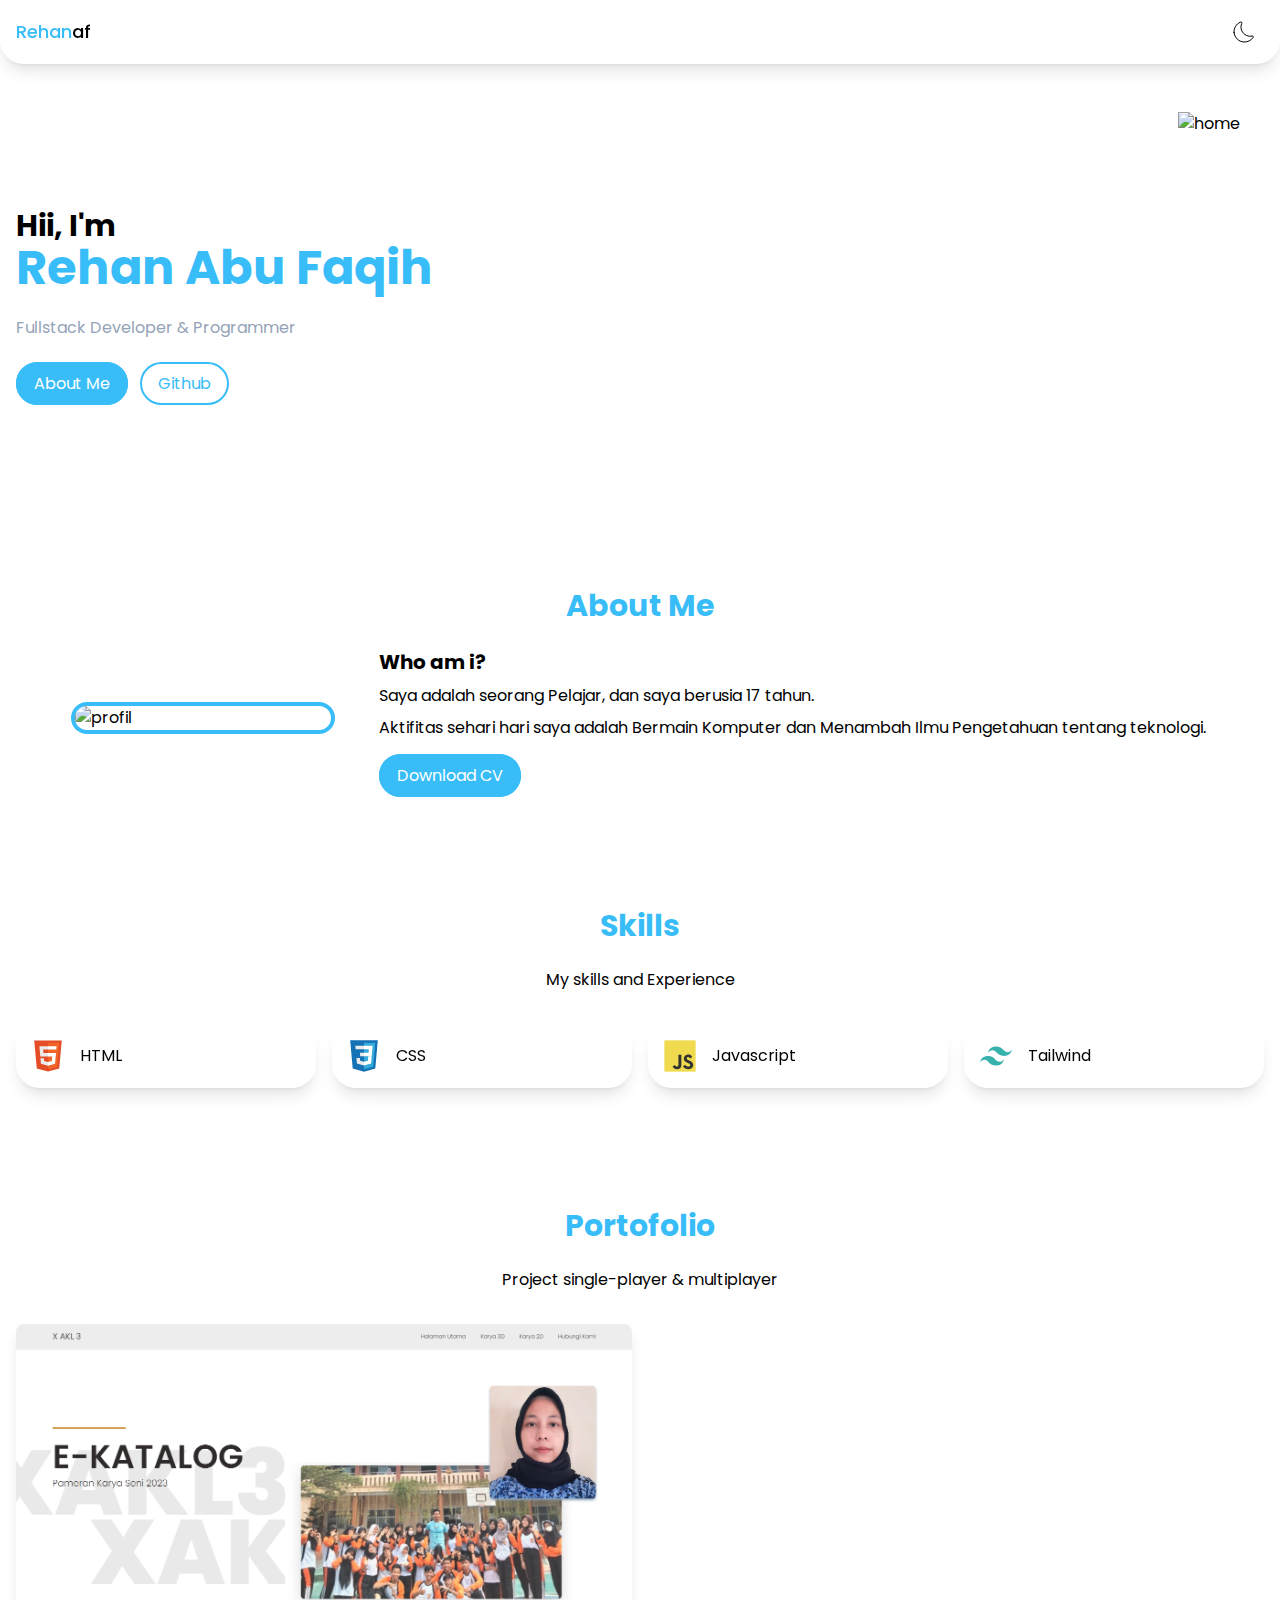
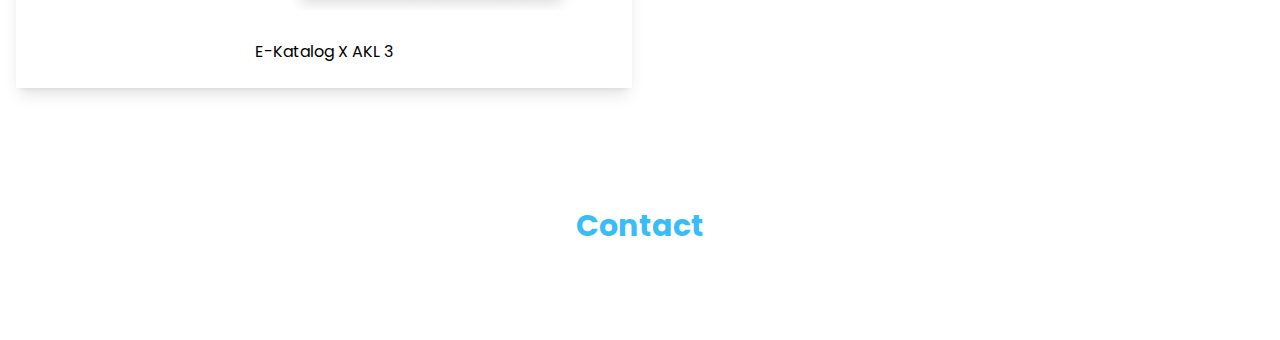
==== commit 53671d03: "update" ====
--- a/index.html
+++ b/index.html
@@ -1,10 +1,10 @@
 <!DOCTYPE html>
-<html lang="en">
+<html lang="id">
 
 <head>
   <meta charset="UTF-8">
   <meta name="viewport" content="width=device-width, initial-scale=1.0">
-  <meta property="og:image" content="https://rehanaf.is-a.dev/assets/images/prev.jpg" />
+  <meta property="og:image" content="https://rehanaf.is-a.dev/assets/images/prev.png" />
   <title>Rehanaf | Portofolio</title>
   <link rel="preconnect" href="https://fonts.googleapis.com">
   <link rel="preconnect" href="https://fonts.gstatic.com" crossorigin>
@@ -47,8 +47,8 @@
       </button>
     </div>
   </nav>
-  <main>
-    <section id="home" class="mt-12 mb-6 px-4 container mx-auto md:flex md:justify-between">
+  <main class="container mx-auto px-4">
+    <section id="home" class="mt-12 mb-6 md:flex md:justify-between">
       <div class="my-16 md:my-24">
         <h1 class="text-3xl font-bold">Hii, I'm <br><span class="text-sky-400 text-5xl">Rehan Abu Faqih</span></h1>
         <p class="text-slate-400 my-6">Fullstack Developer & Programmer</p>
@@ -65,7 +65,7 @@
     </section>
     <section id="about" class="scroll-m-16 my-12 py-6">
       <h2 class="text-3xl font-bold text-sky-400 py-6 text-center">About Me</h2>
-      <div class="px-4 md:flex container mx-auto md:justify-center md:items-center md:space-x-12">
+      <div class="md:flex md:justify-center md:items-center md:space-x-12">
         <div class="py-8">
           <img class="ring-4 ring-sky-400 rounded-full w-44 md:w-64 m-auto" src="assets/images/profil.jpg" alt="profil">
         </div>
@@ -81,7 +81,7 @@
         </div>
       </div>
     </section>
-    <section id="skill" class="scroll-m-16 my-12 py-6 container mx-auto">
+    <section id="skill" class="scroll-m-16 my-12 py-6">
       <h2 class="text-3xl font-bold text-sky-400 py-6 text-center">Skills</h2>
       <p class="text-center">My skills and Experience</p>
       <div class="mt-8 grid grid-cols-2 md:grid-cols-4 gap-4">
@@ -130,9 +130,18 @@
       </div>
 
     </section>
-    <section id="service" class="scroll-m-16 my-12 py-6">
-      <h2 class="text-3xl font-bold text-sky-400 py-6 text-center">Service</h2>
-
+    <section id="portofolio" class="scroll-m-16 my-12 py-6">
+      <h2 class="text-3xl font-bold text-sky-400 py-6 text-center">Portofolio</h2>
+      <p class="text-center">Project single-player & multiplayer</p>
+      <div class="md:grid md:grid-cols-2 gap-4 mt-8">
+        <div class="shadow-lg">
+          <a href="https://boekhoudingdrie.my.id" class="rounded-lg">
+            <img class="w-full rounded-t-lg" src="assets/images/portofolio/e-kak.png" alt="E-Katalog">
+            <p class="text-center py-6">E-Katalog X AKL 3</p>
+          </a>
+        </div>
+        
+      </div>
     </section>
     <section id="contact" class="scroll-m-16 my-12 py-6">
       <h2 class="text-3xl font-bold text-sky-400 py-6 text-center">Contact</h2>
@@ -158,8 +167,8 @@
         <path d='M20.5899 22C20.5899 18.13 16.7399 15 11.9999 15C7.25991 15 3.40991 18.13 3.40991 22'></path>
       </svg>
     </a>
-    <a class="p-2 hover:text-sky-400" href="#skill">
-      <span class="sr-only">Skill</span>
+    <a class="p-2 hover:text-sky-400" href="#portofolio">
+      <span class="sr-only">Portofolio</span>
       <svg class='line w-6 h-6' stroke="currentColor" viewBox='0 0 24 24'>
         <path
           d='M22 16.7399V4.66994C22 3.46994 21.02 2.57994 19.83 2.67994H19.77C17.67 2.85994 14.48 3.92994 12.7 5.04994L12.53 5.15994C12.24 5.33994 11.76 5.33994 11.47 5.15994L11.22 5.00994C9.44 3.89994 6.26 2.83994 4.16 2.66994C2.97 2.56994 2 3.46994 2 4.65994V16.7399C2 17.6999 2.78 18.5999 3.74 18.7199L4.03 18.7599C6.2 19.0499 9.55 20.1499 11.47 21.1999L11.51 21.2199C11.78 21.3699 12.21 21.3699 12.47 21.2199C14.39 20.1599 17.75 19.0499 19.93 18.7599L20.26 18.7199C21.22 18.5999 22 17.6999 22 16.7399Z'>
--- a/assets/css/style.css
+++ b/assets/css/style.css
@@ -614,10 +614,6 @@
   position: fixed;
 }
 
-.relative {
-  position: relative;
-}
-
 .sticky {
   position: sticky;
 }
@@ -640,6 +636,11 @@
 
 .m-auto {
   margin: auto;
+}
+
+.mx-auto {
+  margin-left: auto;
+  margin-right: auto;
 }
 
 .my-12 {
@@ -657,11 +658,6 @@
   margin-bottom: 1.5rem;
 }
 
-.mx-auto {
-  margin-left: auto;
-  margin-right: auto;
-}
-
 .mb-6 {
   margin-bottom: 1.5rem;
 }
@@ -670,16 +666,16 @@
   margin-top: 3rem;
 }
 
+.mt-6 {
+  margin-top: 1.5rem;
+}
+
 .mt-8 {
   margin-top: 2rem;
 }
 
-.mt-4 {
-  margin-top: 1rem;
-}
-
-.mt-6 {
-  margin-top: 1.5rem;
+.block {
+  display: block;
 }
 
 .flex {
@@ -728,10 +724,6 @@
 
 .items-center {
   align-items: center;
-}
-
-.justify-center {
-  justify-content: center;
 }
 
 .justify-between {
@@ -764,17 +756,32 @@
   margin-bottom: calc(0.5rem * var(--tw-space-y-reverse));
 }
 
+.space-y-6 > :not([hidden]) ~ :not([hidden]) {
+  --tw-space-y-reverse: 0;
+  margin-top: calc(1.5rem * calc(1 - var(--tw-space-y-reverse)));
+  margin-bottom: calc(1.5rem * var(--tw-space-y-reverse));
+}
+
 .rounded-3xl {
   border-radius: 1.5rem;
 }
 
 .rounded-full {
   border-radius: 9999px;
+}
+
+.rounded-lg {
+  border-radius: 0.5rem;
 }
 
 .rounded-b-3xl {
   border-bottom-right-radius: 1.5rem;
   border-bottom-left-radius: 1.5rem;
+}
+
+.rounded-t-lg {
+  border-top-left-radius: 0.5rem;
+  border-top-right-radius: 0.5rem;
 }
 
 .border-2 {
@@ -890,6 +897,12 @@
   box-shadow: var(--tw-ring-offset-shadow, 0 0 #0000), var(--tw-ring-shadow, 0 0 #0000), var(--tw-shadow);
 }
 
+.shadow-lg {
+  --tw-shadow: 0 10px 15px -3px rgb(0 0 0 / 0.1), 0 4px 6px -4px rgb(0 0 0 / 0.1);
+  --tw-shadow-colored: 0 10px 15px -3px var(--tw-shadow-color), 0 4px 6px -4px var(--tw-shadow-color);
+  box-shadow: var(--tw-ring-offset-shadow, 0 0 #0000), var(--tw-ring-shadow, 0 0 #0000), var(--tw-shadow);
+}
+
 .ring-4 {
   --tw-ring-offset-shadow: var(--tw-ring-inset) 0 0 0 var(--tw-ring-offset-width) var(--tw-ring-offset-color);
   --tw-ring-shadow: var(--tw-ring-inset) 0 0 0 calc(4px + var(--tw-ring-offset-width)) var(--tw-ring-color);
@@ -922,6 +935,10 @@
     display: flex;
   }
 
+  .md\:grid {
+    display: grid;
+  }
+
   .md\:hidden {
     display: none;
   }
@@ -932,6 +949,10 @@
 
   .md\:grid-cols-4 {
     grid-template-columns: repeat(4, minmax(0, 1fr));
+  }
+
+  .md\:grid-cols-2 {
+    grid-template-columns: repeat(2, minmax(0, 1fr));
   }
 
   .md\:items-center {
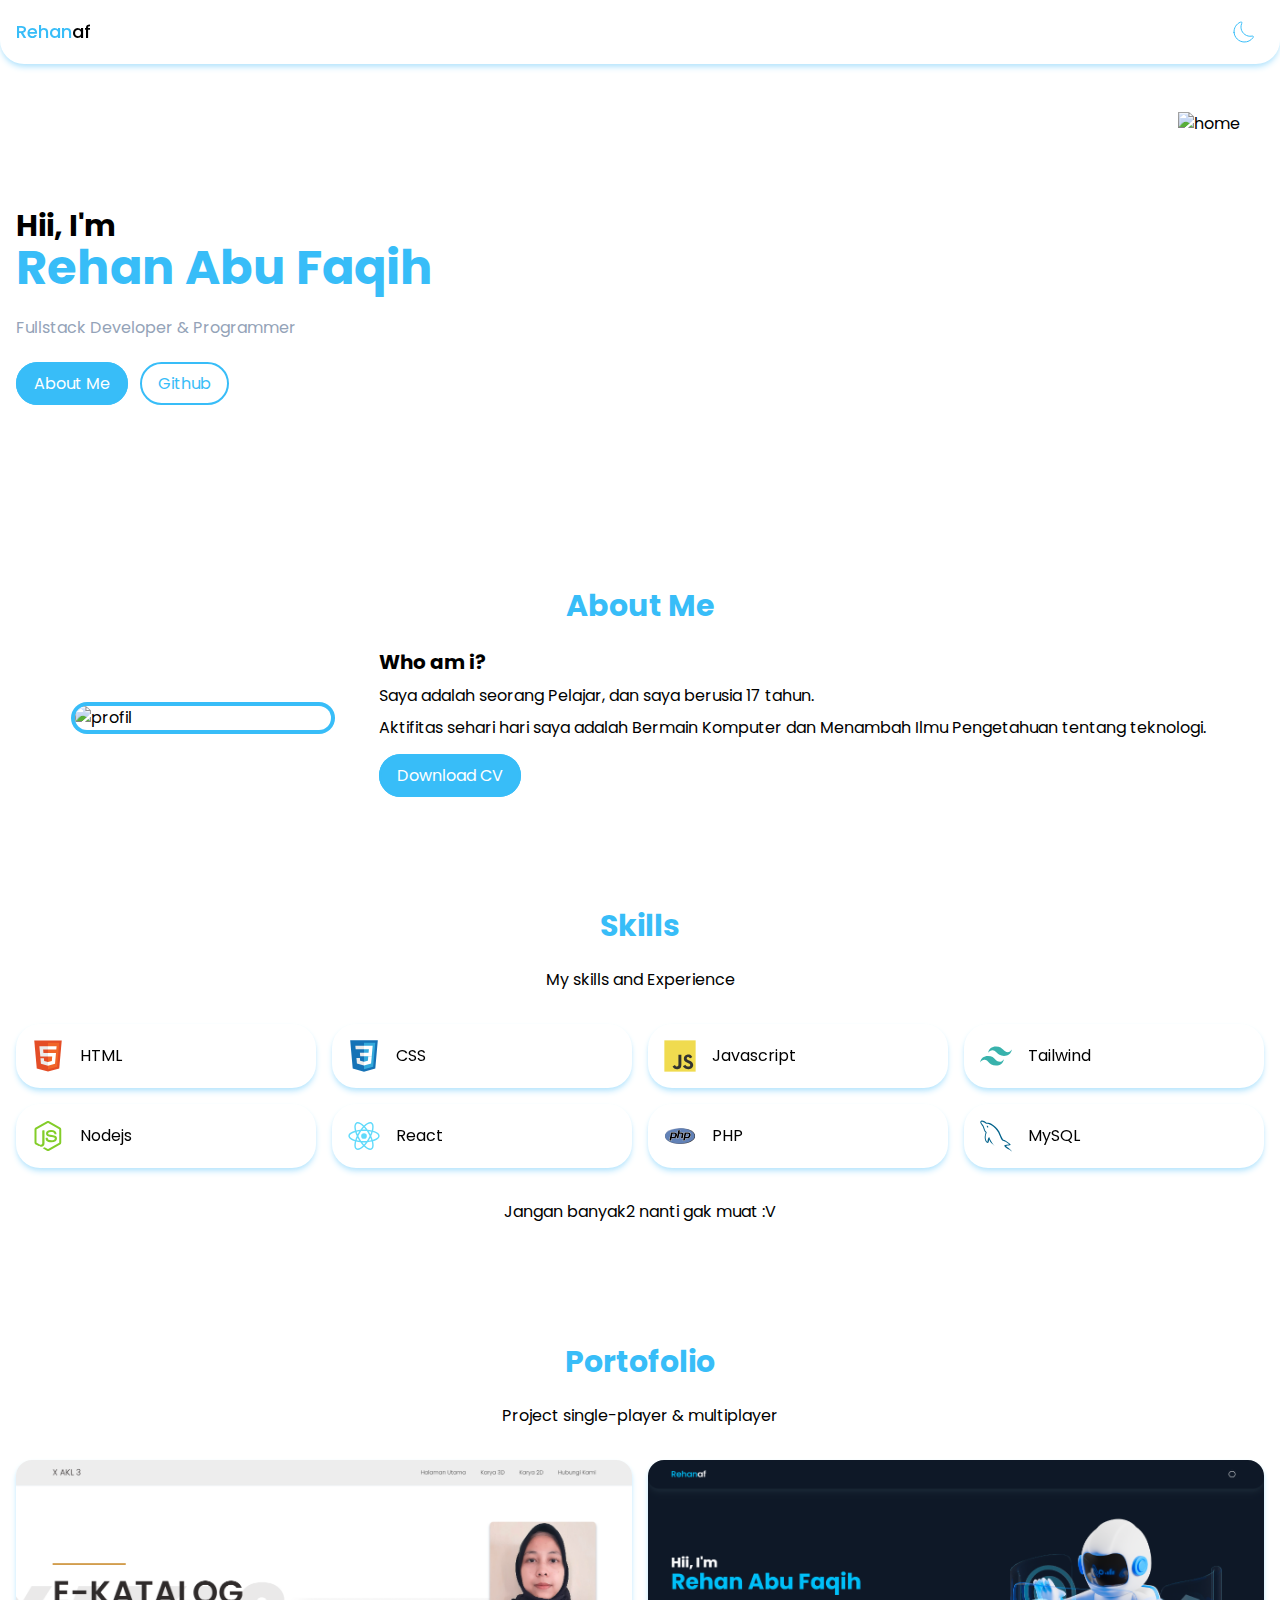
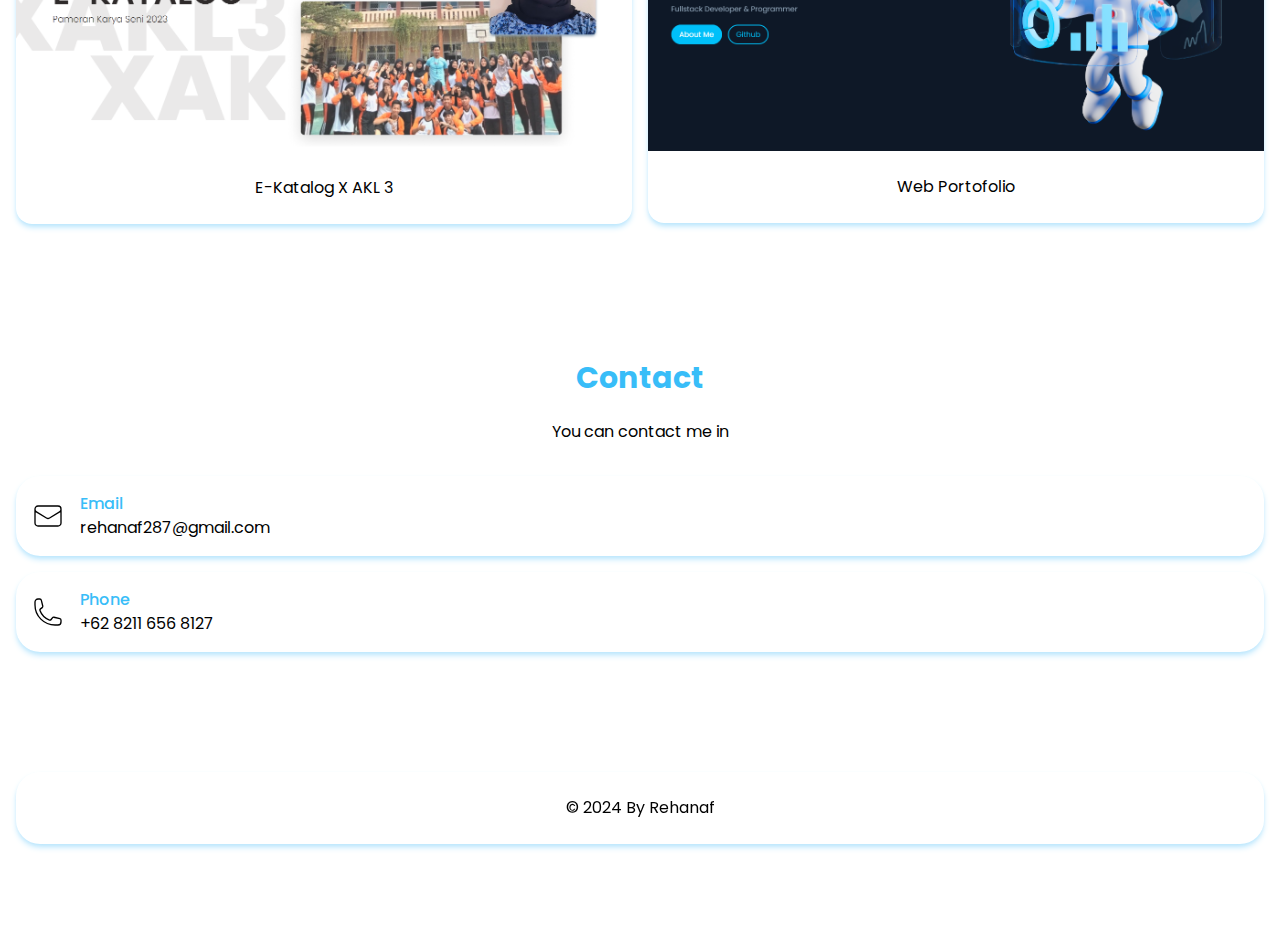
==== commit 8addb9e2: "release version 1.0.0" ====
--- a/index.html
+++ b/index.html
@@ -29,7 +29,7 @@
   <nav class="blur-shadow sticky top-0 z-50 rounded-b-3xl">
     <div class="h-16 flex justify-between items-center px-4 container mx-auto">
       <div class="text-lg font-medium"><span class="text-sky-400">Rehan</span>af</div>
-      <button class="p-2" id="ganti-tema">
+      <button class="p-2 text-sky-400" id="ganti-tema">
         <svg id="light-icon" class='hidden line w-6 h-6' stroke="currentColor" viewBox='0 0 24 24'>
           <path
             d='M12 18.5C15.5899 18.5 18.5 15.5899 18.5 12C18.5 8.41015 15.5899 5.5 12 5.5C8.41015 5.5 5.5 8.41015 5.5 12C5.5 15.5899 8.41015 18.5 12 18.5Z'>
@@ -63,7 +63,7 @@
       </div>
 
     </section>
-    <section id="about" class="scroll-m-16 my-12 py-6">
+    <section id="about" class="scroll-m-8 my-12 py-6">
       <h2 class="text-3xl font-bold text-sky-400 py-6 text-center">About Me</h2>
       <div class="md:flex md:justify-center md:items-center md:space-x-12">
         <div class="py-8">
@@ -81,7 +81,7 @@
         </div>
       </div>
     </section>
-    <section id="skill" class="scroll-m-16 my-12 py-6">
+    <section id="skills" class="scroll-m-8 my-12 py-6">
       <h2 class="text-3xl font-bold text-sky-400 py-6 text-center">Skills</h2>
       <p class="text-center">My skills and Experience</p>
       <div class="mt-8 grid grid-cols-2 md:grid-cols-4 gap-4">
@@ -127,28 +127,72 @@
           </svg>
           <span>Tailwind</span>
         </div>
-      </div>
-
-    </section>
-    <section id="portofolio" class="scroll-m-16 my-12 py-6">
+        <div class="flex items-center blur-shadow rounded-3xl p-4 space-x-4">
+          <svg class="w-8" xmlns="http://www.w3.org/2000/svg" viewBox="0 0 128 128"><path fill="#83CD29" d="M112.771 30.334L68.674 4.729c-2.781-1.584-6.402-1.584-9.205 0L14.901 30.334C12.031 31.985 10 35.088 10 38.407v51.142c0 3.319 2.084 6.423 4.954 8.083l11.775 6.688c5.628 2.772 7.617 2.772 10.178 2.772 8.333 0 13.093-5.039 13.093-13.828v-50.49c0-.713-.371-1.774-1.071-1.774h-5.623C42.594 41 41 42.061 41 42.773v50.49c0 3.896-3.524 7.773-10.11 4.48L18.723 90.73c-.424-.23-.723-.693-.723-1.181V38.407c0-.482.555-.966.982-1.213l44.424-25.561c.415-.235 1.025-.235 1.439 0l43.882 25.555c.42.253.272.722.272 1.219v51.142c0 .488.183.963-.232 1.198l-44.086 25.576c-.378.227-.847.227-1.261 0l-11.307-6.749c-.341-.198-.746-.269-1.073-.086-3.146 1.783-3.726 2.02-6.677 3.043-.726.253-1.797.692.41 1.929l14.798 8.754a9.294 9.294 0 004.647 1.246c1.642 0 3.25-.426 4.667-1.246l43.885-25.582c2.87-1.672 4.23-4.764 4.23-8.083V38.407c0-3.319-1.36-6.414-4.229-8.073zM77.91 81.445c-11.726 0-14.309-3.235-15.17-9.066-.1-.628-.633-1.379-1.272-1.379h-5.731c-.709 0-1.279.86-1.279 1.566 0 7.466 4.059 16.512 23.453 16.512 14.039 0 22.088-5.455 22.088-15.109 0-9.572-6.467-12.084-20.082-13.886-13.762-1.819-15.16-2.738-15.16-5.962 0-2.658 1.184-6.203 11.374-6.203 9.105 0 12.461 1.954 13.842 8.091.118.577.645.991 1.24.991h5.754c.354 0 .692-.143.94-.396.24-.272.367-.613.335-.979-.891-10.568-7.912-15.493-22.112-15.493-12.631 0-20.166 5.334-20.166 14.275 0 9.698 7.497 12.378 19.622 13.577 14.505 1.422 15.633 3.542 15.633 6.395 0 4.955-3.978 7.066-13.309 7.066z"/></svg>
+          <span>Nodejs</span>
+        </div>
+        <div class="flex items-center blur-shadow rounded-3xl p-4 space-x-4">
+          <svg class="w-8" xmlns="http://www.w3.org/2000/svg" viewBox="0 0 128 128"><g fill="#61DAFB"><circle cx="64" cy="64" r="11.4"/><path d="M107.3 45.2c-2.2-.8-4.5-1.6-6.9-2.3.6-2.4 1.1-4.8 1.5-7.1 2.1-13.2-.2-22.5-6.6-26.1-1.9-1.1-4-1.6-6.4-1.6-7 0-15.9 5.2-24.9 13.9-9-8.7-17.9-13.9-24.9-13.9-2.4 0-4.5.5-6.4 1.6-6.4 3.7-8.7 13-6.6 26.1.4 2.3.9 4.7 1.5 7.1-2.4.7-4.7 1.4-6.9 2.3C8.2 50 1.4 56.6 1.4 64s6.9 14 19.3 18.8c2.2.8 4.5 1.6 6.9 2.3-.6 2.4-1.1 4.8-1.5 7.1-2.1 13.2.2 22.5 6.6 26.1 1.9 1.1 4 1.6 6.4 1.6 7.1 0 16-5.2 24.9-13.9 9 8.7 17.9 13.9 24.9 13.9 2.4 0 4.5-.5 6.4-1.6 6.4-3.7 8.7-13 6.6-26.1-.4-2.3-.9-4.7-1.5-7.1 2.4-.7 4.7-1.4 6.9-2.3 12.5-4.8 19.3-11.4 19.3-18.8s-6.8-14-19.3-18.8zM92.5 14.7c4.1 2.4 5.5 9.8 3.8 20.3-.3 2.1-.8 4.3-1.4 6.6-5.2-1.2-10.7-2-16.5-2.5-3.4-4.8-6.9-9.1-10.4-13 7.4-7.3 14.9-12.3 21-12.3 1.3 0 2.5.3 3.5.9zM81.3 74c-1.8 3.2-3.9 6.4-6.1 9.6-3.7.3-7.4.4-11.2.4-3.9 0-7.6-.1-11.2-.4-2.2-3.2-4.2-6.4-6-9.6-1.9-3.3-3.7-6.7-5.3-10 1.6-3.3 3.4-6.7 5.3-10 1.8-3.2 3.9-6.4 6.1-9.6 3.7-.3 7.4-.4 11.2-.4 3.9 0 7.6.1 11.2.4 2.2 3.2 4.2 6.4 6 9.6 1.9 3.3 3.7 6.7 5.3 10-1.7 3.3-3.4 6.6-5.3 10zm8.3-3.3c1.5 3.5 2.7 6.9 3.8 10.3-3.4.8-7 1.4-10.8 1.9 1.2-1.9 2.5-3.9 3.6-6 1.2-2.1 2.3-4.2 3.4-6.2zM64 97.8c-2.4-2.6-4.7-5.4-6.9-8.3 2.3.1 4.6.2 6.9.2 2.3 0 4.6-.1 6.9-.2-2.2 2.9-4.5 5.7-6.9 8.3zm-18.6-15c-3.8-.5-7.4-1.1-10.8-1.9 1.1-3.3 2.3-6.8 3.8-10.3 1.1 2 2.2 4.1 3.4 6.1 1.2 2.2 2.4 4.1 3.6 6.1zm-7-25.5c-1.5-3.5-2.7-6.9-3.8-10.3 3.4-.8 7-1.4 10.8-1.9-1.2 1.9-2.5 3.9-3.6 6-1.2 2.1-2.3 4.2-3.4 6.2zM64 30.2c2.4 2.6 4.7 5.4 6.9 8.3-2.3-.1-4.6-.2-6.9-.2-2.3 0-4.6.1-6.9.2 2.2-2.9 4.5-5.7 6.9-8.3zm22.2 21l-3.6-6c3.8.5 7.4 1.1 10.8 1.9-1.1 3.3-2.3 6.8-3.8 10.3-1.1-2.1-2.2-4.2-3.4-6.2zM31.7 35c-1.7-10.5-.3-17.9 3.8-20.3 1-.6 2.2-.9 3.5-.9 6 0 13.5 4.9 21 12.3-3.5 3.8-7 8.2-10.4 13-5.8.5-11.3 1.4-16.5 2.5-.6-2.3-1-4.5-1.4-6.6zM7 64c0-4.7 5.7-9.7 15.7-13.4 2-.8 4.2-1.5 6.4-2.1 1.6 5 3.6 10.3 6 15.6-2.4 5.3-4.5 10.5-6 15.5C15.3 75.6 7 69.6 7 64zm28.5 49.3c-4.1-2.4-5.5-9.8-3.8-20.3.3-2.1.8-4.3 1.4-6.6 5.2 1.2 10.7 2 16.5 2.5 3.4 4.8 6.9 9.1 10.4 13-7.4 7.3-14.9 12.3-21 12.3-1.3 0-2.5-.3-3.5-.9zM96.3 93c1.7 10.5.3 17.9-3.8 20.3-1 .6-2.2.9-3.5.9-6 0-13.5-4.9-21-12.3 3.5-3.8 7-8.2 10.4-13 5.8-.5 11.3-1.4 16.5-2.5.6 2.3 1 4.5 1.4 6.6zm9-15.6c-2 .8-4.2 1.5-6.4 2.1-1.6-5-3.6-10.3-6-15.6 2.4-5.3 4.5-10.5 6-15.5 13.8 4 22.1 10 22.1 15.6 0 4.7-5.8 9.7-15.7 13.4z"/></g></svg>
+          <span>React</span>
+        </div>
+        <div class="flex items-center blur-shadow rounded-3xl p-4 space-x-4">
+          <svg class="w-8" xmlns="http://www.w3.org/2000/svg" xmlns:xlink="http://www.w3.org/1999/xlink" viewBox="0 0 128 128"><defs><path id="php-original-a" d="M64.026 96.076c33.676 0 60.976-14.361 60.976-32.076s-27.3-32.075-60.976-32.075S3.051 46.285 3.051 64s27.3 32.076 60.975 32.076"/></defs><defs><path id="php-original-c" d="M2.998 31.924h122.004v64.1H2.998z"/></defs><clipPath id="php-original-b"><use xlink:href="#php-original-a" overflow="visible"/></clipPath><clipPath id="php-original-d" clip-path="url(#php-original-b)"><use xlink:href="#php-original-c" overflow="visible"/></clipPath><g clip-path="url(#php-original-d)"><defs><path id="php-original-e" d="M2.998 31.924h122.004v64.1H2.998z"/></defs><clipPath id="php-original-f"><use xlink:href="#php-original-e" overflow="visible"/></clipPath><g clip-path="url(#php-original-f)"><image overflow="visible" width="1160" height="609" xlink:href="[data-uri] EAMCAwYAABe6AAAnEwAALd7/2wCEABALCwsMCxAMDBAXDw0PFxsUEBAUGx8XFxcXFx8eFxoaGhoX Hh4jJSclIx4vLzMzLy9AQEBAQEBAQEBAQEBAQEABEQ8PERMRFRISFRQRFBEUGhQWFhQaJhoaHBoa JjAjHh4eHiMwKy4nJycuKzU1MDA1NUBAP0BAQEBAQEBAQEBAQP/CABEIAmYEkwMBIgACEQEDEQH/ xAClAAEBAQADAQEAAAAAAAAAAAAAAQIEBgcFAwEBAQEBAAAAAAAAAAAAAAAAAAEDAhABAQEAAQAJ BQEBAQADAAAAAAERECBgAzM0BRUmBzBAUCUWBgInEhMEEQAAAwUIAgICAgMBAAAAAAAAAQIQkaFD NHCx0XKyA3MEQkQRohITITFBYXEVEgABBQEBAAIDAQAAAAAAAAAAYAExQUKBQzACQJAygv/aAAwD AQACEQMRAAAA775/6B5h1PoOA6nPcCnPcAc9wKc68BXPcCnOcEnOcEc9wRznBVznBHOcEc68Ac9w RznBHOcEc5wRznBWc5wRznBHOcEc5wRznBHOcEc5wRznBLznBRznBHOcEc5wYc5wRznBHOcEc5wU c6cEc5wRznBLznAHOcFHOcAc+cEc5wBznBkc+cEvOcAc5wBznAkc9wIc9wIc+cCHPfPh9CfPkv0J 8+H0J8/J9HPz4fQz8/MfRz87K/SfLh9V8ofVfKH1Xyh9V8ofVfKH1Xyh9V8ofVfKH1Xyh9V8ofVf KH1Xyh9V8ofV7n5v387iEx5j6d5j1FOoFKAqSgFFAAAWFEoAABQAAAAAAAAAAAAAQABFEWAKEJRF gBFRARYqURZEWCUSVElLJRlZEmoZmoZmoZmpLmahiahjP6ZPzz+mY/PP6ZXIAAAAAAAAAAAAHf8A oHfzuITHmXpvmXUF7gIUBQoAALZKAAAUAACCkURVSgAAAABFEVEUQAKAAAEJRFEChCUQCURZCUsB FkJRJRJqRJSyUZWRJqGZqGZqGZqS5zuGM7hjO4flN5jGd5WAAAAAAAAAAAAd/wCgd/O4hMeZ+meZ 9wXrmUoUlAAWyUAAoAAEKJSgAAAAAAAAAAAAAAIoiyAUAAIAiiBQiLACKiSiLFSokogJNSJNRZKM rIk1DM1DM1DM1JcTUMTeTGf0yfnneYxNZUAAAAAAAAAAB3/oHfzuITHmfpnmncDvkUACikACgABU lKAAABAoAAAAAAAAAAAAJQAAIqIAFACEoiwCVKIBKiAixUqJKICLIkpZKMrIk1DM1DOd5MzUlzne TOd5MZ/TBjO8y4WAAAAAAAAAADv/AEDv53EJjzT0vzTvlTuAC2SgAFACoFAABYAAAAFCIBUFQVBU FgLBQohRAAAASgARRBAKAERRAoRFglEWRFipRJUQEmpElLJYSakZmoZmoZmoZzuS4zvJnO8mMfpm Pzz+mVyAAAAAAAAAB3/oHfzuITHmvpXmvfIdwWwAKAFSUoAALAACWkEqAAAAKBAAAAAlAAWCwKlC WUAAIBQIqIFACEogAliwAiyIsVKJKiAkqJKXKwk1IzNQzNQznUjM1FxNZM4/TJ+ef0xGJrKgAAAA AAAAO/8AQO/ncQmPNfSvNe+VNOQAoApAoALABCkssAAALAAAAAQAAAFAAAAACVYKgpFogAJQEoiy AUIAiwCWLACLIixUqJKJKJKiSxZNQmdSMzUMzUMzUlxNQxneTGf0wYx+mZcLAAAAAAAAB3/oHfzu ITHm3pPm2nId8hQIpQAIFAJZZYAAWAABYAURRFsuWhFEUSaGWhlRFWQAASgAAoRYFEoAASgRZAKA ERYBLFgBBEWKlRJYJRlZLJqElhJqRmWEzqGZqS4zvJnO8n55/TEYzvKwAAAAAAADv/QO/ncQmPNv SfNtOQ05FQKACwAKQQALAAQKKJali0iiLSKIoiiKIoiiTQyok0MqMtQiywAJQAUIqUCUAJQIqIFA CIsAliwSiCIsWLIiwiwk1JZLCTUjM1DM1DE1Jc53kzneTGP0yfnneZcLAAAAAAAB3/oHfzuITHm3 pPm2nIunAUAFgCFgAWAAgtSrLFpFBRLSxRLRFEURpGWhlqEVUUZahFGWoSaiSaGZoZVZABKAEoFE oAQCpRBKAERYBLFglRJRAsWRASVEliyahM6kZmoZmskzqS4moYzvJjH6YjGd5WAAAAAAAd/6B387 iEx5t6T5vpyGvAAWCAWABYAFhbLKpKpKqyqRQVEtEURaRRFLFEUkmhlRFGVEmoRVZUZUmVGZqEWW BAKChFQtEBAKlEEoCVECpUQEWQlipUSUSUZWSyahJZEzqGZqGZrJmazLnO8mM7yfnneZcLAAAAAA B3/oHfzuITHm/pHm+vAachYIBYAFgILRUqqSqsqkqxKpKpFqxRLRFEURoZaGWoRRFGWoSaGVGVJl RlVZUZUmZqEmoQWBKAEqwtEBALFkAoQlEEqUQEERYqWRFhFkSUuVhJZGZqGZqGc6kuc6hjO8n55/ TEYzvKwAAAAADv8A0Dv53EJjzf0jzfXgNeBALAAsCwqFVShVWVYlUKUoKJaiLSKI0IoiiKIok0Mt Qk0MqMtSpNQk1DLUTKjKqzNQk1EzNQgsCUBYlWFogIBYsgFCIsAliwSokogWSokokslk1CSyJnUM zUMywzneZc51DGP0wYx+mZcAAAAAAd/6B387iEx5v6R5vrwGvEFgAWBYqyyqKqiirEqhSlBbEWkU FLLRFEWmWhloZaGVEUZUSahJomZoZmoSalZahlSZmoZVWZqJlRlZYEoAS1KoQEoEEAoRABLARZEW KlkRYRZElLlYSWRmahmayZmpLjO8mcbyYzvEYmsqAAAAA7/0Dv53EJjzf0jzfXhDbMALAsVZVBVV VJVhVWVQqFUlVZVJVItIqJaIoiiKIoijLUJNDKqyoyoypMzUJNSsqMzUTKwk1KzNRJKMrLAlAWJa llACVKIJQhKIJUsEogiBZKiSiSyWTUJLImdQzNQxNSXOdQxneTGP0xGM7wsAAAAA7/0Dv53EJjzb 0nzbbgNcwsBFlFVVVVUKhVVVJVhVWVSWgqCgoloi0y0WKIok0MtEyoy1CTUJNQk1Ky1DKjM1Eyoz NSszUJKTM1KzNRMrCCwJQlFAlACWLIBQiLAJYBLISxUsiLCLIksWTUJnUjM1kmdQznUlxNZM4/TB jG8y4WAAAADv/QO/ncQmPNvSfNtsw2zAFsVZVVVUWWFVVUVYlVVUlqFBVJaWWiLSKiLTNoijLQyo k0rKjLUMzRMzUJNQyqszUMqTM1DM1KzNQksSTUrM1EzNQgsCUJahaICUCCAVKiCVLBKJKiBZKiSj KyWSwk1IzLCZ1DOdSXOdZM53k/PO8x+c1lQAAAHf+gd/O4hMebek+bbZhtmFlsstspbKqrCqqqKs KqyqKsFCqpQVBaRaZtEWmWhloZaGVGWoSahJqEmpWWoZmokmoZmpWVGZqJmahmalZmomZqGVlSWJ JZYEoCxLUsoASpZAKERYBLARZEWKlkQElRJYslhJZGZqGc6kuc6hjO8mMfpiMY/TCwAAADv/AEDv 53EJjzb0nzbbMN8lWVVFVVWFVVUVYVVFFWFUVVKgtJaJaJaJaItjLQy0MtDKjLUrLUMtQzNDM1DL UrM1EzNQzNSpKMzUTM1DM1KzNRMzUrM1DM1EyssCUJagolCUCCUBLICWLBLISxUqJLBLCSpcrCZ1 IzNZJnUM51JcTWTGd4MZ3iXIAAAHf+gd/O4hMebek+bbZi75KsqqqrCqUqqsUq0oqwqiqqrCqS0F pLUS0stEWmWhloZaGVGWoZahmaJmalZmhmahmalZmoZmomZqVmahmaiZmoZmpWZqJmalZmomZqEF gSrEtSygBLFkAoRAqVEBBECyVElElkslhJqRmWEzrJM6kuM7yZxvJ+ed5jEsUAAB3/oHfzuITHm3 pPm2+SrrwqjUq2yxbKts1CqqqKsKoqqqwqiqKsS2rKpLRLRGkZtEUZaGWoZalZm4ZmoZahmalmZq GZqGZqVmahmaiZmpWZqGZrKSWVJYZmomZqVmaiZWWBKEtSgShKlEEoQlgEsBFkRYqWRASWRFiyWR M6hmWGZrMuc7yZxvJjG8xjOsqAAA7/0Dv53EJjzb0nzfbNV2zVVtli2VbVFWFVWpYtlLVVVhVFUV qWVRVC2JaJaJaIoiiTQy1DLUMzcMzUrM1DM1DM1EzNSszUMzUrM1lJLDM1KzNQzNRMyypLEmdSsz UTM1kBAVZZQlCAWCAVKiCVLBLISxUshLCLIksWSwk1mJLDMsjOdRcTWTGP0xGMbysAAA7/0Dv53E Jjzf0jzfbO1ds1VbZYtlW1YVVtlLVhVW2WLVFUVqVVFUVYLSWiWpZaI0MtDLUMtQy1KzNEzNQzNQ zNSs53kzNSzM1DM1kmdSszUTM1kmdSszUTM1mpLDM1EzNSszWUgsCUJVJQAlSyAUIgVLIAkqIFks hLCSpZLCSyMywmdZJnWZc51DGN5MY3mXIAAHf+gd/O4hMecej+cbZ2y7Z2rK1KWyrasNSrbNQqls 0qrDUpasNSraoqwrRLbLKpLaRoZtEahloZmhhqGZqGZvNmZqGZqGc7zWZqGZrNmZqGZrJM6lZmom ZZWZqGZrKSWVmaiZms1JYkllgShLUoEoSpYBKERYBLAQRAsESWEWSyWElkTOoZlhmWS5zrJnG8mM bxLkAADv/QO/ncQmPOfRvOds7ZduLZYupVtli1ValLZYupVtmoalLVLZqVVLVhWhVlVRaFWItItM tDM0MzQzNQzNSszUM53KxNRM53kzNSsTUMzWbMzUMyyszWUksMzUrMsSSyszWUksqSxMzWQABZZQ lCUCCUISwCWAiyIFiyICSyWSwk1IzLCZ1kmdZlzneTON4MZ1mXCwAAd/6B387iEx5z6N5ztnau3F ssWzStSxbKt1KWyxdSrbNRbNDUstqlqxao1NSqpasKoWktqxURRJoYm5ZhqGZqGJvNZmoYmpZnOo ZzvNZmsmZqWZzqGZYZms2SWGZrNSWJmalZlhM6iZllSWJBYEqyyhKEAsEAqWQEsAlkJYqWRASWRF iyWRmaySWGZZLnOsmc6yYzrMYligAO/9A7+dxCY869F862ztl24tmotlW2ai2VbZqGpS6lW2ai2a LZZbqUupqGpoallupoVYaUVZS0jQy0MzcMNQzNQxN5szNQxNZrM1kzNZszNZMzWazNRM51KzLDM1 mszUTMsrM1DMsSZ1KzLEksqZ1lILAlCWpZQAlggFSoglSwSyEsVLIiwkshLFksiZ1DMsMyyXOdZM 53k/PO8RiWKAA7/0Dv53EJjzr0XzrbO2a24tli2VbqWLZpbZYus6LZZdWU1ZY1ZVupqLZotmpbZo tWLWhVlaUW2ItMtDM0MTeaxN5M53DGd5szneaznUM51LM51DE1mpnWSZ1myZ1kksrMsSZ1KzLDM1 lJLKmdRMyypLEyssCUJaFCAlSyAUIglSwSyEsVLISwgiSxZLCSyMzWSZ1mXM1kznWTGN4jOdZUAB 3/oHfzuITHnXovnW2d1LrxbKt1KWyxdSrbLGrKt1LF1KXWdRdZ0t1LGrKas1LdZ0XUsas1LapdTU K0GiybkYm5ZiahjO81nOoZzrNmZrJnOpWc6zUzrKZms1mWGZZZmayZms1M6yklhmazUliZms1JYk zrNSWJJZYEoS0KEBKlkAoRAqWQlRJYqWQlglkSWLJYSWRM6yTOsyzOsmc6yYzrMYzrKgAO/9A7+d xCY869F862z1ZdeLZpbZYtlXVlLrOotmltljVlNWWXVlNazqLrOi6zqXWs6i6zo1ZqW6mi6ljWpq VWiTcMTUMZ3izOd5MZ3ms51msyxM51mszWTMssznWamdZJnWbJnWSZ1KzLEzLCZ1mpLEmdZqSxJn UrMsSSywJQloUICVLIBQiBUsgIksVLISwSyJLFksJLIksM51Jc51kznWTGd4jGdZUAB3/oHfzuIT Hnfonne2dsuvF1nS2yxbKurKXWdRdZ0tssaspqyy6sprWdRdZ0assutZ1F1nRrWdS61nRrWdRrWd S63jZrNkYzrNZzrNmc6yZzrNZzrNZliZzrNTOsmZZZnOskzrNTOs2TOskllZliZlhJZWZYkllZli SWVmWJJZYEoS0KEBKlkAoRAqWQESWKlkJYJZEliyWElkSWGZZGc6yuc6yZxvEYzrKgAO/wDQO/nc QmPOvRfOts9WXXi6zV1ZYtlXVlLrOous1dWWNWU1ZZdWU1rNjWs6LrOpdazTWs6jWs2XesaNazY/ S40u7mxqSFzcjFzZJckzc1M6zWZcpM6zWZYZlzZM6zUzrJM6zZM6ySXNSWJmWEzrNSWJM6zUliTO s1JYkllgShLQoQEqWQChECpZARJYqWQlglkSWLJYSWRJcklzLM6yZzrJjOsxjOsqAA7/ANA7+dxC Y869F862z1c614tlW6zotljVzpbZY1ZV1c6i6zous6i6zpdXOo1c6NazZdazo1c6jWsal1rGjdzY 3rFN3FXTIuURlBm5qRCZubGbDMuamdZqZsSZsrMsMyyzMsJmypnWUksJmypLEmbKksSZsqSxJLLA lCWhQgJUsgFCIFSyBISxUshLBLIksWSwksiZ1kmdZlmdZM51kxnWIznWVAAd/wCgd/O4hMedei+d bZ2y7caudRbKurnUWyrqyxdZ0Wyy6spq51GrnS6udRq50a1jUutY0bubGtY0bubLrWKbuKbZsVBZ IWSUiDNzUiJJc1IhM2WTNhM2VM2EzZZM6ySWVmWJM6zUlhM2JJZUzYkllSWJIWBKEtChASpZAKEQ SpYJZCWKlkJYQRJYslhJZEzYTOsyzNhnOsmMbxGc6yoADv8A0Dv53EJjzr0XzrbO2Xbi2WNWVbZY 1c6W6zY1c6NXNXWs2NXOjVzqXVzo1c6jVzTdzZd3NN3NjWsU3cpds01cU0zDUgskLJKREkQZuaZu RmyyZsJmypmxJEqS5GbKkRJLKmbCSxJnWaksSSypmxILAlCVSUAJYIBUsgJUsEshLFSyECSyEsWS yJnWSSwzLJc51kmNZM41mMSxQAHf+gd/O4hMec+jec7Z3Wbtxq51Fsq6ubGrKurmmrLGrnS3WbGr nRq5sbuautZsa1jRq5q7ubG7im7ixu4ptku2UaZGpJWpIiIWSCJTKDNlkiEiVJcjNlkiElhM2WSX JJZUlyjNlSWEiJJZZJYQWBKssoShALBASpYBLAJZCWKlkQElkILJZEzYSXJJZLnOsmc6yYzrEZli gAO/9A7+dxCY859G842z1ZduLZYus1dWWLrNXVzTVljVzpbZY1c01rNNXOpdXNN3Go1c01rFl3cU 3cU2zY0g0yNMjUgsgskqyQuUESxEJEpmwkRJLmmbCS5pmxJLkZsqSxJEqSxJLKkuUZsAAFiWiUJQ IJQhLAJYBCIFgiAkslksESJLCZ1kmdZlzLkmNZMZ1mXAAAHf+gd/O4hJ8Q65U6igoqgBQUFEUCiq CgoKQoAUFABQAAAIAEAgAQEFQEBAQIgICFICABAkBBSAAEAoCkQAAKAEQAAEAEQALAQEBBEgIEgQ AAD64fTB/9oACAECAAEFAP8AljGRkZGRkZGRkZGRkZGRkZGRkZGRkZGRkZGRkZGRkZGRkZGRkZGR kZGMYxjPu/8AnqV/z1K/46lf8dSv+OpX/HUr/jqV2fUrs+pXZ9Suz6ldl1K7LqV2XUrsupXZdSux 6ldj1K7HqV2PUrsepXY9Sux6ldj1K7HqV2PUrsepXY9Sux6ldj1K7HqV2PUrsepXY9Sux6ldj1K7 HqV/z1K//9oACAEDAAEFAL9HWta1rWta1rWta1rWta1rW/iL1KvUq9Sr1KvUr/rqV/11K/66lf8A XUr/AK6lf9dSv++pX/fUr/vqV/31K/76ldp1K7TqV2nUrtOpXadSu06ldp1K7TqV2nUrtOpXadSu 06ldp1K7TqV2nUrtOpXadSu06ldp1K7TqV2nUr/rqV//2gAIAQEAAQUA7S2dn675u9d83eu+bvXf N3rvm713zd655u9d83euebvXPN3rnm71zzd655u9c82euebPXPNnrnmz1zzZ655s9c82et+bPXPN nrnmz1zzZ635s9b82et+bPW/Nnrfmz1vzZ635s9b82et+bPW/Nnrfmz1vzZ635s9b82et+bPW/Nn rfmz1vzZ635s9b82et+bPW/Nnrfmz1vzZ635s9b82et+bPW/Nnrfmz1vzZ635s9b82et+bPW/Nnr fmz1vzZ635s9b82et+bPXPNnrnmz1zzZ635s9c82euebPXPNnrnmz1zzZ655s9c82euebvXPN3rn m71zzd655u9d83euebvXfN3rvm713zd675u9d83eu+bvXfOHr3nD17zh695w9e84evecPXvOXr/n L1/zl6/5y9f85f0HnT+g86f0HnT+g86f0Pnb+h87f0Xnb+i88f0Xnj+j88f0fnq/6Tz1f9J58v8A pfPn9N5+v+n8/X/T/wCgf1H+gf1H+gf1H+gf1H+gf1H+gf1H+gf1H+gf1H+gf1H+gf1H+gf1H+gf 1H+gf1H+gf1H+gf1H+gf1H+gf1H+gf1H+gf1H+gf1H+gf1H+gf1H+gf1H+gf1H+gf1H+gf1H+gf1 H+gf1H+gf1H+gf4bzH/93mH/AOR2vddZs6FixeLFixYsWfe/HHgna911ns6FixZxYsWKs+9+OPBO 17rrRZ0KsWcWLFixZ958ceCdr3XWm81VWKsWLFiz7v448E7XuutVnNVVirFixYs+6+OPBO17rrXY vFWKqxYsVYs+5+OPBO17rrZV4sWKqxYsVZ9z8ceCdr3XW2rxVi8WLFixZ9x8ceCdr3XW68VVVVix YsWfb/HHgna911svFXiqqqsWKs+3+OPBO17rrfV4qqqxYsVZ9t8ceCdr3XXCrxVVVixViz7X448E 7XuuuFXiqqqsWKs+1+OPBO17rrfeKvFVVWLFirPtPjjwTte665VeKqqsWKsX7P448E7XuvxOMYxn UWrxVVVWLFWfZ/HHgna91+CzjGMYxjGMYxnGM4z87eKvFVVWLFWL9l8ceCdr3X32cYxnGMYxnSxj GM4xjOM/OVeKqqsWKs+y+OPBO17v73GMYzpYxjGMYxnSxjGc5+XvFXiqqqsVYv2Pxx4J2vd/d4xn RzoYxjGMYxjGdDOjnGfmLxV4qqqxYqz7H448E7Xu/uM4zoZzjGfYYxnOdDPzNXiqqqsVV+w+OPBO 17v7bPoYzoYxn1MYzoYz85eKvFVVVYqz7D448E7Xu/u8ZzjOc5xjGMYxjGM5znGc4z83VVVVVWKq /X+OPBO17v7nOlnGMYz62MYzjOM6GfmLxV4qqqrFWfX+OPBO17v7fOc6GM6OM+pjOjjOhnOfmaqq qqqqv1vjjwTte7+1zp50MZzjGMYxjGMYxjGc4zoZ0M/MXirxVVVVV+t8ceCdr3f3OM5znGMYxjGM 6WMYxjGMZ0s6WflLxVVVVVVV+t8ceCdr3f3Gc5zjGMZzjGM6OMYxnOMYxnOc5+ZvFXiqqqqr9X44 8E7Xu/ts5zjGM6GM6GMYxjGMYxnQxnOMYzjOc/LXmrxVVVVV+r8ceCdr3f2udHOhjOcYxjGMYxjG MYxjGM5xnOM/OXiqqqqqqr9T448E7Xu/s8+jnOMYxjPrYxjGM5z6Ofl6vFVVVVX6nxx4J2vd/ZZ9 DOcYxnRxjGMYxjGMYzo4xjOc+hn5Oqqqqqqqqr9T448E7Xu/u84zo4xjGMYxjGMYxjGMZ0c4z89e KvFVVVVX6fxx4J2vd/d50MYxjGMYxjGMYxjGMYxjGM6GM5z8zV4q8VVVVVfp/HHgna9391nOMZxj GcYxjGMYxjGMZxjGcYxnOfnavFVVVVVV+n8ceCdr3f3GdDGcYznGMYxjGMYxjGMYxnOcYzoZ+cvF Xiqqqqr9L448E7Xu/qz6uM6OMYxjOMYxjGMYxjGMYxnRxnOfSv5CrxV4qqqqq/S+OPBO17v6k+rn RxjGMYxjGMYxjGMYxjOMYxnSz6t/H1VVVVVVVVfpfHHgna939xnRxjOMYxjGMYxjGMYxjOMYzjGd LPzt4qqqqqqv0vjjwTte76c+wzo4znGMYxjGMYxjGMYxjGMYznGdHPsL+Lq8VeKqqqqv0fjjwTte 75nTn1JOjjOM4xjGMYxjGMYxjGMYxjGMYzjGdGz6l6dX8NVVV4qqqqq/R+OPBO17vpT6k5n0M4xn OMYxjGMYxjGMYxnGMZxnOdGz69/GXiqqqqqq/R+OPBO17ridOczozmdPOMZzjGMYxjGMYxjGMYxj GcYxn0bPp3i9G/h6vFVVVVVV+j8ceCdr3XRnM4nRnQnTk4xnGMYxjGMYxjGMYxjGMYxjOcZ9G9C9 O838VV4q8VVVVX6Pxx4J2vdp0ZxOZxOjOjOJOMZxnGM4xnGMYxjGMYxjGMYxnGcZ9K9G8Xm8XoVf w1XirxVVVVV+h8ceCdr3fQnM5nQicROhOJ0cYzjGcYxjGMYxjGMYxjGMYs4s6N4vQvNXo3i838TV VVVVVVVV+h8ceCdr3adCcTmcTozoToToSJOM4xjGMYxjGMYxjGMYzjOLFnNnRvQvRvF5vF6F/D1e Kqqqqqr9D448E7Xu5zOZxETmJxOhE4iJxIkSc4xjGMYxjGMYxjGMYxjOhZxeLxeKvNXir0KvRvNX 8LV4qqqqqqv0PjjwTte75nM5nE6M6E4iJxESc4xjGMYxjGMYxjGMYxjGM6F4vF4vF6F6N4vN5v4m rxV4qqqqv0PjjwTte7nQnE5nMTiJzETicTiToSM4xjGMYxjGMYxjGMYzjFnQs4qrxVXmrxV5vN4v Qv4arxV4qqqqv0PjjwTte74nM4icTiczmJxETiJxOInGJGMYxjGMYxjGMYxixZxYs4vFXiqvFXm8 Veaq8Xm8VfwtVVXiqqqqr0/jjwTte7ROZzEROYicRE4nERE4icSJEnGMYxjGMYxjGMZxixZxV4qq vF4qrxVXiqqrzeavFX8JVVV4qqqqq9P448E7Xu+IiJzOYnE4iJxEREROIiIk6GJGMYxjGMYxixjO KsXirzV4qrxVXi8VebzVVeb+Gq8VVVVVVXp/HHgna93zOYicxOInERERERERERE5kScYxjGMYxjG cWLOaqqqqqqqqqrxV4q81V5vQq/havFVVVVVV6fxx4J2vd9CcRETicRE4iIiIiJxEREREScYxjGM YxjGMZxYqqqqqqqqqqqqqqvF4qqvTq/havFVVVVVV6fxx4J2vdxOZzERE4iIiIiIiIiIiIiIk4kS JGMYxjGMYsWc2Kqqqqqqqqqqqqq8VVVebzVVfwtXiqqqqqq9P448E7Xu4nM5iIicRERERERERERE REREiRIxjGMYxjFixVVVVVVVVVVVXiqqrxVVV5vNXir+Eq8VVVVVVXp/HHgnad3E5nM5icRERERE RERERERERESJxIxjGMWcVViqqqqqqqqqqqqqqrxV5vN5q8Vfwt4q8VVVVXp/HHgnad2iInM5icRO IiIiIiIiIiIiIiIiRIxjGMWLFVVVVVVVVVVVVVVXirxV5vNVV5q/hKvFVVVVVV6fxx4J2ndoiJxE 5icROIiIiIiIiIiIiIiIiREjGMWLFiqqqqqqqqqqqqqqrxV4q81eKqr0L+EvNVVVVVV6fxx4J2nd oiIiJzE4icREREREREREREREREREjFiqqqqqqqqqqqqqqqqrxV4q81VVVXoX8JeavFVVVV6fxx4J 2ndoiIiJzE4iIiIiIiIiIiIiIiIiIiIxVVVVVVVVVVVVVVVVVVVXirxVVV4q81fwlXirxVVVVen8 ceCdp3aIiIicxOIiIiIiIiIiIiIiIiIiIiVq1VVVVVVVVVVVVVVVVVVV4q8VVVVVeav4SrxV4qqq qvT+OPBO07tEROInMTiJxEREREREREREREREREStWrVVVVVVVVVVVVVVVVV4q8Veaqqqr0L+EvNV VVVVV6fxx4J2ndoiJzOYnETiIiIiIiIiIiIiIiIlRK1rVqrVVVVVVVVVVVVVVVXirxV5q8VVXmr+ EvNVVVVVV6fxx4J2ndxOInM5icROIiIiIiIiIiIiIiIiVK1rWtWrVVVVVVVVVVVVVVVXirxV5vNX i81fwlXiqqqqqq9P448E7Tu4nM5nMTiIiIiIiIiIiIiIiIiVLxrWta1rVq1VVVVVVVVVVVVVVVXi rzebzV4q/hKvFXiqqqq9P448E7Xu4nM5iIicRERERERERERERERESpWta1rWta1aqqqqqqqqqqqq qqqrxVVV5vNVVX8JV4qqqqqqvT+OPBO17tOZzEROYiIiIiJxEREREREvMrWta1rWtatbzaqqqqvF VVVVVeKq8VVVebzeKv4WrxVVVVVVen8ceCdr3fM5iInE5icRERERERERETiJeda1rWta1rW8W81V VVVVXiqqrxV5vFVV5vQv4arxVVVVVVen8ceCdr3fETmInMTiIiJxEREROIiIl6ErWta1rWta1rVq 3m1VVeKqqqrxVVV4q81eLxV5q/havFVVVVVV6fxx4J2vd8TmcziInETiIiInETiIiIlS861rWta1 rWta1vNq1VVVVV4qqqqqrxVXi81eL+JqqqqqqqqvT+OPBO17tE5nMRE6ETiJxE4iInE5iVK3jWta 1rWta1rebWreKvFVVVVVV4q9GqvN5q8VfwlVVXiqqqqr0/jjwTte7nTiJzE4nMTiInERE4nMrWta 1rWta1rWta1a1vN4qqvFVeKvN4q81V6dX8LV4q8VVVVVen8ceCdr3c6E4nM5iczmJxETmcTjW8a1 rWta1rWta1rWta3i3i8W81V4q8VV4qrxebxV5v4arxV4qqqqv0PjjwT/AKz/AOPtV7We1ntd7Ye2 Htl7ae2ntt7ce3Ht17ee3nt9+gfoX6F+ifo36N+kfpX6Z+mfp36h+ofqX6p+qfq36x+sfrX61+uf rn65+vfr369+vfr369+vfrn65+ufrX61+sfrH6t+qfqn6l+ofqH6d+mfpn6V+kfo36N+ifoX6F+g e33t57ee3Xtx7ce23tp7ae2Xth7Ye13tZ7We1XtR7Ue03tR7Ue1HtR7Ue1HtR7Ue1HtR7Ue1HtR7 Ue1HtN7Te03tN7Te0ntJ7Se0ntF7Re0XtB7Qe0Hs97Pezns57NezHst7Leynsl7Iex3sZ7Few3sJ 7Af+fv8Az9/5+/8AP3/n7/z9/wCfvJfQ/wD6n//aAAgBAgIGPwD4YIIIIIIIIIIIIIIIIIIIIIII IIIWLop0U6KdFOinRTop0U6KdFOinRTop0U6KdFPxFPxFPxFfbiK+3EU/EU/EU/EU/EU/EU/EU/E U/EU/EU/EU/EU/EU/EU/EU/EU/8AX+T0PQ2bNmzZs2bNGjRo0aNGjRZZZZZo0aNGjRo0bNmzZs2b Nnoeh6Hoeh6GzZs2bNGjRo0WWWWWX8n/2gAIAQMCBj8A/ZcyKZFMimRTIpkUyKZFMimRTIpkUyKZ FMimRTIpkUyKZFMimRTIpkUyKZFMiq6ZMmTJkyZKKKKKKKKKKK+CiiiiiiiiijJkyZMmTJkwYMmT JkyUUUUUUV+D/9oACAEBAQY/AFGX9kRmThV7jyFXuPIVe48hV7jyFUt5CqW8hVLeQqlvIVS3kKpb yFUt5CqW8hVLeQqlvIVS3kKpbyFUt5CqW8hVLeQqlvIVS3kKpbyFUt5CqW8hVLgKpcBVLeQqlvIV S3kKpbyFUt5CqW8hVLeQqlwFUuAqlwFUuAqlwFUuAqlwFUuAqlwFUuAqlwFUuAqlwFUuAqlwFUuA qlwFUuAqlwFUuAqlwFUt5CqW8hVLeQqlvIVS3kKpbyFUt5CqXAVS4CqW8hVLeQqlvIVS3kKpbyFU t5CqW8hVLeQqlvIVS3kKpbyFUt5CqW8hVLeQqlvIVS3kKpbyFUt5CqW8hVLeQq9x5Cq3HkKvceQq 9x5Cr3HkKvceQq9x5Cr3HkKvceWAq9x5YCr3HlgKvceWAq9x5YCr3HlgKvceWArNx5YCs3HlgKzc eWArNx5YCs3HlgKzceWArNx5YCs3HlgK3ceWArdx5YCt3HlgK3ceWArd15YCu3XlgK7deWArt15Y Cu3XlgK7deWArt15YCu3XlgK7deWArt15YCu3XlgK7deWArt15YCu3XlgK7deWArt15YCu3XlgK7 deWArt15YCu3XlgK7deWArt15YCu3XlgK7deWArt15YCu3XlgK7deWArt15YCu3XlgK7deWArt15 YCu3XlgK7deWArt15YDtL7u8rfUjcSSTV/gjSxeU7rEe5yp0sXlO6xHucqdLF5TusR7nKnSxeU7r Ee5yp0sXlO6xHucqdLF5TusR7nKnSxeU7rEe5yp0sXlO6xHucqdLF5TusR7nKnSxeU7rEe5yp0sX lO6xHucqdLF5TusR7nKnSxeU7rEe5yp0sXlO6xHucqdLF5TusR7nKnSxeU7rEe5yp0sXlO6xHucq dLF5TusR7nKnSxeU7rEe5yp0sXlO6xHucqdLF5TusR7nKnSxeU7rEe5yp0sXlO6xHucqdLF5TusR 7nKnSxeU7rEe5yp0sXlO6xHucqdLF5TusR7nKnSxeU7rEe5yp0sXlO6xHucqdLF5TusR7nKnSxeU 7rEe5yp0sXlO6xHucqdLF5TusR7nKnSxeU7rEe5yp0sXlO6xHucqdLF5TusR7nKnSxeU7rEe5yp0 sXlO6xHucqdLF5TusR7nKnSxeU7rEe5yp0sXlO6xHucqdLF5TusR7nKnSxeU7rEe5yp0sXlO6xHu cqdLF5TusR7nKnSxeU7rEe5yp0sXlO6xHucqdLF5TusR7nKnSxeU7rEe5yp0sXlO6xHucqdLF5Tu sR7nKnSxeU7rEe5yp0sXlO6xHucqdLF5TusR7nKnSxeU7rEe5yp0sXlO6xHucqdLF5TusR7nKnSx eU7rEe5yp0sXlO6xHucqdLF5TusR7nKnSxeU7rEe5yp0sXlO6xHucqdLF5TusR7nKnSxeU7rEe5y p0sXlO6xHucqdLF5TusR7nKnSxeU7rEe5yp0sXlO6xHucqdLF5TusR7nKnSxeU7rEe5yp0sXlO6x HucqdLF5TusR7nKnSxeU7rEe5yp0sXlO6xHucqdLF5TusR7nKnSw/wAv6+P5/wCCTESYiTESYiTE SYiTESYiTESoiVESoiVESoiVESoiVESoiVES4iXES4iXES4iXES4iXES4jwiPCI8IjwiPCI8B4Dw HgPAeA8B4jxHiPEeI8R4jwHgPAeA8B4DwHgPCI8IjwiPCIlxEuIlxEuIlxEuIlxEuIlxEqIlREqI lREqIlREqIlREqIlREmIkxEmIkxEmIkxEmIkxEmIkxEiIkREiIkREiIkREiIkREiIkREiIkREiIk REiIkREiIkREiIkREiIkREiIkREiIkREiIkREiIkREiIkREiIkREiI9eI9eI9eI9eI9eI9eI9eI9 eI9eI9aI9aI9b7D1vsPW+w9X7D1fsPV+w9X7D1fsPV+w9X7Dd/8AF/X+v8i/b+r5+Py+P4+fn/TP /9k=" transform="matrix(.106 0 0 -.106 2.825 96.168)"/></g></g><path fill="#6181B6" d="M64.026 93.694c32.36 0 58.594-13.295 58.594-29.694S96.387 34.306 64.026 34.306 5.433 47.601 5.433 64s26.233 29.694 58.593 29.694z"/><path fill="#fff" d="M75.896 73.598l2.906-14.958c.656-3.377.11-5.896-1.62-7.486-1.677-1.54-4.523-2.288-8.703-2.288h-5.033l1.44-7.412a.955.955 0 00-.935-1.135h-6.947a.954.954 0 00-.936.771l-3.086 15.881c-.28-1.787-.973-3.323-2.079-4.591-2.038-2.332-5.261-3.515-9.58-3.515H27.856a.951.951 0 00-.935.771L20.674 81.78a.953.953 0 00.935 1.134h7.002a.953.953 0 00.936-.771l1.511-7.775h5.213c2.735 0 5.032-.296 6.827-.881 1.834-.596 3.522-1.607 5.011-3.001a15.364 15.364 0 002.96-3.676l-1.248 6.424a.95.95 0 00.935 1.134h6.947a.954.954 0 00.936-.771l3.429-17.645h4.767c2.031 0 2.626.404 2.787.578.147.159.452.718.11 2.48l-2.764 14.223a.95.95 0 00.935 1.134h7.058a.951.951 0 00.935-.769zm-32.208-12.36c-.437 2.242-1.259 3.842-2.444 4.755-1.205.927-3.132 1.397-5.727 1.397h-3.104l2.244-11.548h4.012c2.948 0 4.136.63 4.612 1.158.662.734.802 2.199.407 4.238zm61.916-8.858c-2.038-2.332-5.261-3.515-9.581-3.515H82.559a.952.952 0 00-.936.771L75.375 81.78a.953.953 0 00.935 1.134h7.003a.953.953 0 00.935-.771l1.512-7.775h5.212c2.735 0 5.033-.296 6.827-.881 1.835-.596 3.522-1.607 5.011-3.001 1.241-1.141 2.264-2.421 3.037-3.806a15.404 15.404 0 001.65-4.588c.797-4.094.16-7.363-1.893-9.712zm-7.262 8.858c-.437 2.242-1.259 3.842-2.444 4.755-1.204.927-3.131 1.397-5.727 1.397h-3.104l2.245-11.548h4.012c2.948 0 4.136.63 4.612 1.158.662.734.801 2.199.406 4.238z"/><path fill="#000004" d="M38.67 54.89c2.66 0 4.434.491 5.32 1.474.885.982 1.097 2.668.633 5.057-.484 2.488-1.416 4.264-2.798 5.328-1.382 1.063-3.485 1.595-6.308 1.595h-4.26l2.614-13.453h4.799v-.001zM21.609 81.962h7.002l1.661-8.546h5.998c2.646 0 4.823-.277 6.532-.834 1.709-.556 3.263-1.488 4.661-2.797a14.369 14.369 0 002.85-3.569c.727-1.3 1.242-2.734 1.547-4.305.741-3.811.182-6.778-1.676-8.904s-4.812-3.189-8.862-3.189H27.856l-6.247 32.144zm35.394-40.691h6.947l-1.661 8.546h6.189c3.894 0 6.58.68 8.059 2.037 1.479 1.359 1.921 3.561 1.33 6.603l-2.906 14.959h-7.058l2.763-14.223c.314-1.618.199-2.722-.347-3.311-.546-.587-1.708-.882-3.485-.882h-5.553l-3.578 18.416h-6.947l6.247-32.145zM93.324 54.89c2.66 0 4.434.491 5.319 1.474.887.982 1.097 2.668.634 5.057-.484 2.488-1.417 4.264-2.799 5.328-1.382 1.063-3.484 1.595-6.308 1.595h-4.259l2.614-13.453h4.799v-.001zm-17.06 27.072h7.002l1.661-8.546h5.997c2.646 0 4.823-.277 6.532-.834 1.71-.556 3.264-1.488 4.661-2.797a14.35 14.35 0 002.851-3.569c.726-1.3 1.242-2.734 1.547-4.305.74-3.811.182-6.778-1.676-8.904s-4.812-3.189-8.863-3.189H82.511l-6.247 32.144z"/></svg>
+          <span>PHP</span>
+        </div>
+        <div class="flex items-center blur-shadow rounded-3xl p-4 space-x-4">
+          <svg class="w-8" xmlns="http://www.w3.org/2000/svg" viewBox="0 0 128 128"><path fill="#00618A" d="M116.948 97.807c-6.863-.187-12.104.452-16.585 2.341-1.273.537-3.305.552-3.513 2.147.7.733.809 1.829 1.365 2.731 1.07 1.73 2.876 4.052 4.488 5.268 1.762 1.33 3.577 2.751 5.465 3.902 3.358 2.047 7.107 3.217 10.34 5.268 1.906 1.21 3.799 2.733 5.658 4.097.92.675 1.537 1.724 2.732 2.147v-.194c-.628-.8-.79-1.898-1.366-2.733l-2.537-2.537c-2.48-3.292-5.629-6.184-8.976-8.585-2.669-1.916-8.642-4.504-9.755-7.609l-.195-.195c1.892-.214 4.107-.898 5.854-1.367 2.934-.786 5.556-.583 8.585-1.365l4.097-1.171v-.78c-1.531-1.571-2.623-3.651-4.292-5.073-4.37-3.72-9.138-7.437-14.048-10.537-2.724-1.718-6.089-2.835-8.976-4.292-.971-.491-2.677-.746-3.318-1.562-1.517-1.932-2.342-4.382-3.511-6.633-2.449-4.717-4.854-9.868-7.024-14.831-1.48-3.384-2.447-6.72-4.293-9.756-8.86-14.567-18.396-23.358-33.169-32-3.144-1.838-6.929-2.563-10.929-3.513-2.145-.129-4.292-.26-6.438-.391-1.311-.546-2.673-2.149-3.902-2.927C17.811 4.565 5.257-2.16 1.633 6.682c-2.289 5.581 3.421 11.025 5.462 13.854 1.434 1.982 3.269 4.207 4.293 6.438.674 1.467.79 2.938 1.367 4.489 1.417 3.822 2.652 7.98 4.487 11.511.927 1.788 1.949 3.67 3.122 5.268.718.981 1.951 1.413 2.145 2.927-1.204 1.686-1.273 4.304-1.95 6.44-3.05 9.615-1.899 21.567 2.537 28.683 1.36 2.186 4.567 6.871 8.975 5.073 3.856-1.57 2.995-6.438 4.098-10.732.249-.973.096-1.689.585-2.341v.195l3.513 7.024c2.6 4.187 7.212 8.562 11.122 11.514 2.027 1.531 3.623 4.177 6.244 5.073v-.196h-.195c-.508-.791-1.303-1.119-1.951-1.755-1.527-1.497-3.225-3.358-4.487-5.073-3.556-4.827-6.698-10.11-9.561-15.609-1.368-2.627-2.557-5.523-3.709-8.196-.444-1.03-.438-2.589-1.364-3.122-1.263 1.958-3.122 3.542-4.098 5.854-1.561 3.696-1.762 8.204-2.341 12.878-.342.122-.19.038-.391.194-2.718-.655-3.672-3.452-4.683-5.853-2.554-6.07-3.029-15.842-.781-22.829.582-1.809 3.21-7.501 2.146-9.172-.508-1.666-2.184-2.63-3.121-3.903-1.161-1.574-2.319-3.646-3.124-5.464-2.09-4.731-3.066-10.044-5.267-14.828-1.053-2.287-2.832-4.602-4.293-6.634-1.617-2.253-3.429-3.912-4.683-6.635-.446-.968-1.051-2.518-.391-3.513.21-.671.508-.951 1.171-1.17 1.132-.873 4.284.29 5.462.779 3.129 1.3 5.741 2.538 8.392 4.294 1.271.844 2.559 2.475 4.097 2.927h1.756c2.747.631 5.824.195 8.391.975 4.536 1.378 8.601 3.523 12.292 5.854 11.246 7.102 20.442 17.21 26.732 29.269 1.012 1.942 1.45 3.794 2.341 5.854 1.798 4.153 4.063 8.426 5.852 12.488 1.786 4.052 3.526 8.141 6.05 11.513 1.327 1.772 6.451 2.723 8.781 3.708 1.632.689 4.307 1.409 5.854 2.34 2.953 1.782 5.815 3.903 8.586 5.855 1.383.975 5.64 3.116 5.852 4.879zM29.729 23.466c-1.431-.027-2.443.156-3.513.389v.195h.195c.683 1.402 1.888 2.306 2.731 3.513.65 1.367 1.301 2.732 1.952 4.097l.194-.193c1.209-.853 1.762-2.214 1.755-4.294-.484-.509-.555-1.147-.975-1.755-.556-.811-1.635-1.272-2.339-1.952z"/></svg>
+          <span>MySQL</span>
+        </div>
+      </div>
+      <p class="text-center mt-8">Jangan banyak2 nanti gak muat :V</p>
+    </section>
+    <section id="portofolio" class="scroll-m-8 my-12 py-6">
       <h2 class="text-3xl font-bold text-sky-400 py-6 text-center">Portofolio</h2>
       <p class="text-center">Project single-player & multiplayer</p>
-      <div class="md:grid md:grid-cols-2 gap-4 mt-8">
-        <div class="shadow-lg">
-          <a href="https://boekhoudingdrie.my.id" class="rounded-lg">
-            <img class="w-full rounded-t-lg" src="assets/images/portofolio/e-kak.png" alt="E-Katalog">
-            <p class="text-center py-6">E-Katalog X AKL 3</p>
+      <div class="grid grid-cols-1 md:grid-cols-2 gap-4 mt-8">
+        <div>
+          <a href="https://boekhoudingdrie.my.id" class="shadow-md shadow-sky-200 dark:shadow-sky-800 block rounded-2xl">
+            <img class="w-full rounded-t-2xl" src="assets/images/portofolio/e-kak.png" alt="E-Katalog">
+            <p class="text-center py-4 md:py-6 rounded-b-2xl">E-Katalog X AKL 3</p>
           </a>
         </div>
-        
-      </div>
-    </section>
-    <section id="contact" class="scroll-m-16 my-12 py-6">
+        <div>
+          <a href="#" class="shadow-md shadow-sky-200 dark:shadow-sky-800 block rounded-2xl">
+            <img class="w-full rounded-t-2xl" src="assets/images/portofolio/porto.png" alt="Web Portofolio">
+            <p class="text-center py-4 md:py-6 rounded-b-2xl">Web Portofolio</p>
+          </a>
+        </div>
+      <div>
+    </section>
+    <section id="contact" class="scroll-m-8 my-12 py-6">
       <h2 class="text-3xl font-bold text-sky-400 py-6 text-center">Contact</h2>
-
+      <p class="text-center">You can contact me in</p>
+      <div class="mt-8 grid grid-cols-1 gap-4">
+        <div class="flex items-center p-4 shadow-md shadow-sky-200 dark:shadow-sky-800 rounded-3xl">
+          <svg xmlns="http://www.w3.org/2000/svg" fill="none" viewBox="0 0 24 24" stroke-width="1" stroke="currentColor" class="w-8 h-8 mr-4">
+            <path stroke-linecap="round" stroke-linejoin="round" d="M21.75 6.75v10.5a2.25 2.25 0 0 1-2.25 2.25h-15a2.25 2.25 0 0 1-2.25-2.25V6.75m19.5 0A2.25 2.25 0 0 0 19.5 4.5h-15a2.25 2.25 0 0 0-2.25 2.25m19.5 0v.243a2.25 2.25 0 0 1-1.07 1.916l-7.5 4.615a2.25 2.25 0 0 1-2.36 0L3.32 8.91a2.25 2.25 0 0 1-1.07-1.916V6.75" />
+          </svg>          
+          <div>
+            <h3 class="font-medium text-sky-400">Email</h3>
+            <a href="mailto:rehanaf287@gmail.com" target="_blank">rehanaf287@gmail.com</a>
+          </div>
+        </div>
+        <div class="flex items-center p-4 shadow-md shadow-sky-200 dark:shadow-sky-800 rounded-3xl">
+          <svg xmlns="http://www.w3.org/2000/svg" fill="none" viewBox="0 0 24 24" stroke-width="1" stroke="currentColor" class="w-8 h-8 mr-4">
+            <path stroke-linecap="round" stroke-linejoin="round" d="M2.25 6.75c0 8.284 6.716 15 15 15h2.25a2.25 2.25 0 0 0 2.25-2.25v-1.372c0-.516-.351-.966-.852-1.091l-4.423-1.106c-.44-.11-.902.055-1.173.417l-.97 1.293c-.282.376-.769.542-1.21.38a12.035 12.035 0 0 1-7.143-7.143c-.162-.441.004-.928.38-1.21l1.293-.97c.363-.271.527-.734.417-1.173L6.963 3.102a1.125 1.125 0 0 0-1.091-.852H4.5A2.25 2.25 0 0 0 2.25 4.5v2.25Z" />
+          </svg>          
+          <div>
+            <h3 class="font-medium text-sky-400">Phone</h3>
+            <a href="https://wa.me/6282116568127" target="_blank">+62 8211 656 8127</a>
+          </div>
+        </div>
+      </div>
     </section>
   </main>
-  <div class="md:hidden fixed bg-white/30 dark:bg-gray-800/30 backdrop-blur bottom-0 w-full h-16 left-0 shadow-[0px_-10px_15px_-3px_rgba(0,0,0,0.1)] dark:shadow-gray-800 rounded-3xl flex items-center justify-around px-4">
+  <footer class="container mx-auto px-4 my-24">
+    <div class="text-center bg-white/30 dark:bg-gray-800/30 backdrop-blur bottom-0 left-0 shadow-md shadow-sky-200 dark:shadow-sky-800 rounded-3xl py-6">&copy; 2024 By Rehanaf</div>
+  </footer>
+  <div class="md:hidden fixed bg-white/30 dark:bg-gray-800/30 backdrop-blur bottom-0 w-full h-16 left-0 shadow-[0px_-4px_6px_-1px_#bae6fd] dark:shadow-sky-800 rounded-t-3xl flex items-center justify-around px-4">
     <a class="p-2 hover:text-sky-400" href="#">
       <span class="sr-only">Home</span>
       <svg class='line w-6 h-6' stroke="currentColor" viewBox='0 0 24 24'>
@@ -167,8 +211,8 @@
         <path d='M20.5899 22C20.5899 18.13 16.7399 15 11.9999 15C7.25991 15 3.40991 18.13 3.40991 22'></path>
       </svg>
     </a>
-    <a class="p-2 hover:text-sky-400" href="#portofolio">
-      <span class="sr-only">Portofolio</span>
+    <a class="p-2 hover:text-sky-400" href="#skills">
+      <span class="sr-only">Skills</span>
       <svg class='line w-6 h-6' stroke="currentColor" viewBox='0 0 24 24'>
         <path
           d='M22 16.7399V4.66994C22 3.46994 21.02 2.57994 19.83 2.67994H19.77C17.67 2.85994 14.48 3.92994 12.7 5.04994L12.53 5.15994C12.24 5.33994 11.76 5.33994 11.47 5.15994L11.22 5.00994C9.44 3.89994 6.26 2.83994 4.16 2.66994C2.97 2.56994 2 3.46994 2 4.65994V16.7399C2 17.6999 2.78 18.5999 3.74 18.7199L4.03 18.7599C6.2 19.0499 9.55 20.1499 11.47 21.1999L11.51 21.2199C11.78 21.3699 12.21 21.3699 12.47 21.2199C14.39 20.1599 17.75 19.0499 19.93 18.7599L20.26 18.7199C21.22 18.5999 22 17.6999 22 16.7399Z'>
@@ -178,8 +222,8 @@
         <path d='M8.5 11.49H5.5'></path>
       </svg>
     </a>
-    <a class="p-2 hover:text-sky-400" href="#service">
-      <span class="sr-only">Service</span>
+    <a class="p-2 hover:text-sky-400" href="#portofolio">
+      <span class="sr-only">Portofolio</span>
       <svg class='line w-6 h-6' stroke="currentColor" viewBox='0 0 24 24'>
         <path
           d='M22 8.52V3.98C22 2.57 21.36 2 19.77 2H15.73C14.14 2 13.5 2.57 13.5 3.98V8.51C13.5 9.93 14.14 10.49 15.73 10.49H19.77C21.36 10.5 22 9.93 22 8.52Z'>
--- a/assets/css/style.css
+++ b/assets/css/style.css
@@ -584,9 +584,11 @@
 
 .blur-shadow {
   background-color: rgb(255 255 255 / 0.3);
-  --tw-shadow: 0 10px 15px -3px rgb(0 0 0 / 0.1), 0 4px 6px -4px rgb(0 0 0 / 0.1);
-  --tw-shadow-colored: 0 10px 15px -3px var(--tw-shadow-color), 0 4px 6px -4px var(--tw-shadow-color);
+  --tw-shadow: 0 4px 6px -1px rgb(0 0 0 / 0.1), 0 2px 4px -2px rgb(0 0 0 / 0.1);
+  --tw-shadow-colored: 0 4px 6px -1px var(--tw-shadow-color), 0 2px 4px -2px var(--tw-shadow-color);
   box-shadow: var(--tw-ring-offset-shadow, 0 0 #0000), var(--tw-ring-shadow, 0 0 #0000), var(--tw-shadow);
+  --tw-shadow-color: #bae6fd;
+  --tw-shadow: var(--tw-shadow-colored);
   --tw-backdrop-blur: blur(8px);
   -webkit-backdrop-filter: var(--tw-backdrop-blur) var(--tw-backdrop-brightness) var(--tw-backdrop-contrast) var(--tw-backdrop-grayscale) var(--tw-backdrop-hue-rotate) var(--tw-backdrop-invert) var(--tw-backdrop-opacity) var(--tw-backdrop-saturate) var(--tw-backdrop-sepia);
           backdrop-filter: var(--tw-backdrop-blur) var(--tw-backdrop-brightness) var(--tw-backdrop-contrast) var(--tw-backdrop-grayscale) var(--tw-backdrop-hue-rotate) var(--tw-backdrop-invert) var(--tw-backdrop-opacity) var(--tw-backdrop-saturate) var(--tw-backdrop-sepia);
@@ -594,7 +596,7 @@
 
 :is(:where(.dark) .blur-shadow) {
   background-color: rgb(17 24 39 / 0.3);
-  --tw-shadow-color: #1f2937;
+  --tw-shadow-color: #075985;
   --tw-shadow: var(--tw-shadow-colored);
 }
 
@@ -610,6 +612,10 @@
   border-width: 0;
 }
 
+.visible {
+  visibility: visible;
+}
+
 .fixed {
   position: fixed;
 }
@@ -653,6 +659,11 @@
   margin-bottom: 4rem;
 }
 
+.my-24 {
+  margin-top: 6rem;
+  margin-bottom: 6rem;
+}
+
 .my-6 {
   margin-top: 1.5rem;
   margin-bottom: 1.5rem;
@@ -662,6 +673,10 @@
   margin-bottom: 1.5rem;
 }
 
+.mr-4 {
+  margin-right: 1rem;
+}
+
 .mt-12 {
   margin-top: 3rem;
 }
@@ -698,6 +713,10 @@
   height: 1.5rem;
 }
 
+.h-8 {
+  height: 2rem;
+}
+
 .w-44 {
   width: 11rem;
 }
@@ -714,8 +733,24 @@
   width: 100%;
 }
 
+.transform {
+  transform: translate(var(--tw-translate-x), var(--tw-translate-y)) rotate(var(--tw-rotate)) skewX(var(--tw-skew-x)) skewY(var(--tw-skew-y)) scaleX(var(--tw-scale-x)) scaleY(var(--tw-scale-y));
+}
+
 .scroll-m-16 {
   scroll-margin: 4rem;
+}
+
+.scroll-m-12 {
+  scroll-margin: 3rem;
+}
+
+.scroll-m-8 {
+  scroll-margin: 2rem;
+}
+
+.grid-cols-1 {
+  grid-template-columns: repeat(1, minmax(0, 1fr));
 }
 
 .grid-cols-2 {
@@ -756,10 +791,8 @@
   margin-bottom: calc(0.5rem * var(--tw-space-y-reverse));
 }
 
-.space-y-6 > :not([hidden]) ~ :not([hidden]) {
-  --tw-space-y-reverse: 0;
-  margin-top: calc(1.5rem * calc(1 - var(--tw-space-y-reverse)));
-  margin-bottom: calc(1.5rem * var(--tw-space-y-reverse));
+.rounded-2xl {
+  border-radius: 1rem;
 }
 
 .rounded-3xl {
@@ -770,8 +803,9 @@
   border-radius: 9999px;
 }
 
-.rounded-lg {
-  border-radius: 0.5rem;
+.rounded-b-2xl {
+  border-bottom-right-radius: 1rem;
+  border-bottom-left-radius: 1rem;
 }
 
 .rounded-b-3xl {
@@ -779,9 +813,14 @@
   border-bottom-left-radius: 1.5rem;
 }
 
-.rounded-t-lg {
-  border-top-left-radius: 0.5rem;
-  border-top-right-radius: 0.5rem;
+.rounded-t-2xl {
+  border-top-left-radius: 1rem;
+  border-top-right-radius: 1rem;
+}
+
+.rounded-t-3xl {
+  border-top-left-radius: 1.5rem;
+  border-top-right-radius: 1.5rem;
 }
 
 .border-2 {
@@ -830,6 +869,11 @@
   padding-bottom: 0.5rem;
 }
 
+.py-4 {
+  padding-top: 1rem;
+  padding-bottom: 1rem;
+}
+
 .py-6 {
   padding-top: 1.5rem;
   padding-bottom: 1.5rem;
@@ -891,16 +935,21 @@
   color: rgb(255 255 255 / var(--tw-text-opacity));
 }
 
-.shadow-\[0px_-10px_15px_-3px_rgba\(0\2c 0\2c 0\2c 0\.1\)\] {
-  --tw-shadow: 0px -10px 15px -3px rgba(0,0,0,0.1);
-  --tw-shadow-colored: 0px -10px 15px -3px var(--tw-shadow-color);
+.shadow-\[0px_-4px_6px_-1px_\#bae6fd\] {
+  --tw-shadow: 0px -4px 6px -1px #bae6fd;
+  --tw-shadow-colored: 0px -4px 6px -1px var(--tw-shadow-color);
   box-shadow: var(--tw-ring-offset-shadow, 0 0 #0000), var(--tw-ring-shadow, 0 0 #0000), var(--tw-shadow);
 }
 
-.shadow-lg {
-  --tw-shadow: 0 10px 15px -3px rgb(0 0 0 / 0.1), 0 4px 6px -4px rgb(0 0 0 / 0.1);
-  --tw-shadow-colored: 0 10px 15px -3px var(--tw-shadow-color), 0 4px 6px -4px var(--tw-shadow-color);
+.shadow-md {
+  --tw-shadow: 0 4px 6px -1px rgb(0 0 0 / 0.1), 0 2px 4px -2px rgb(0 0 0 / 0.1);
+  --tw-shadow-colored: 0 4px 6px -1px var(--tw-shadow-color), 0 2px 4px -2px var(--tw-shadow-color);
   box-shadow: var(--tw-ring-offset-shadow, 0 0 #0000), var(--tw-ring-shadow, 0 0 #0000), var(--tw-shadow);
+}
+
+.shadow-sky-200 {
+  --tw-shadow-color: #bae6fd;
+  --tw-shadow: var(--tw-shadow-colored);
 }
 
 .ring-4 {
@@ -935,10 +984,6 @@
     display: flex;
   }
 
-  .md\:grid {
-    display: grid;
-  }
-
   .md\:hidden {
     display: none;
   }
@@ -947,12 +992,12 @@
     width: 16rem;
   }
 
+  .md\:grid-cols-2 {
+    grid-template-columns: repeat(2, minmax(0, 1fr));
+  }
+
   .md\:grid-cols-4 {
     grid-template-columns: repeat(4, minmax(0, 1fr));
-  }
-
-  .md\:grid-cols-2 {
-    grid-template-columns: repeat(2, minmax(0, 1fr));
   }
 
   .md\:items-center {
@@ -972,6 +1017,11 @@
     margin-right: calc(3rem * var(--tw-space-x-reverse));
     margin-left: calc(3rem * calc(1 - var(--tw-space-x-reverse)));
   }
+
+  .md\:py-6 {
+    padding-top: 1.5rem;
+    padding-bottom: 1.5rem;
+  }
 }
 
 :is(:where(.dark) .dark\:bg-gray-800\/30) {
@@ -988,7 +1038,17 @@
   color: rgb(249 250 251 / var(--tw-text-opacity));
 }
 
-:is(:where(.dark) .dark\:shadow-gray-800) {
-  --tw-shadow-color: #1f2937;
+:is(:where(.dark) .dark\:shadow-sky-200) {
+  --tw-shadow-color: #bae6fd;
+  --tw-shadow: var(--tw-shadow-colored);
+}
+
+:is(:where(.dark) .dark\:shadow-sky-800) {
+  --tw-shadow-color: #075985;
+  --tw-shadow: var(--tw-shadow-colored);
+}
+
+:is(:where(.dark) .dark\:shadow-sky-400) {
+  --tw-shadow-color: #38bdf8;
   --tw-shadow: var(--tw-shadow-colored);
 }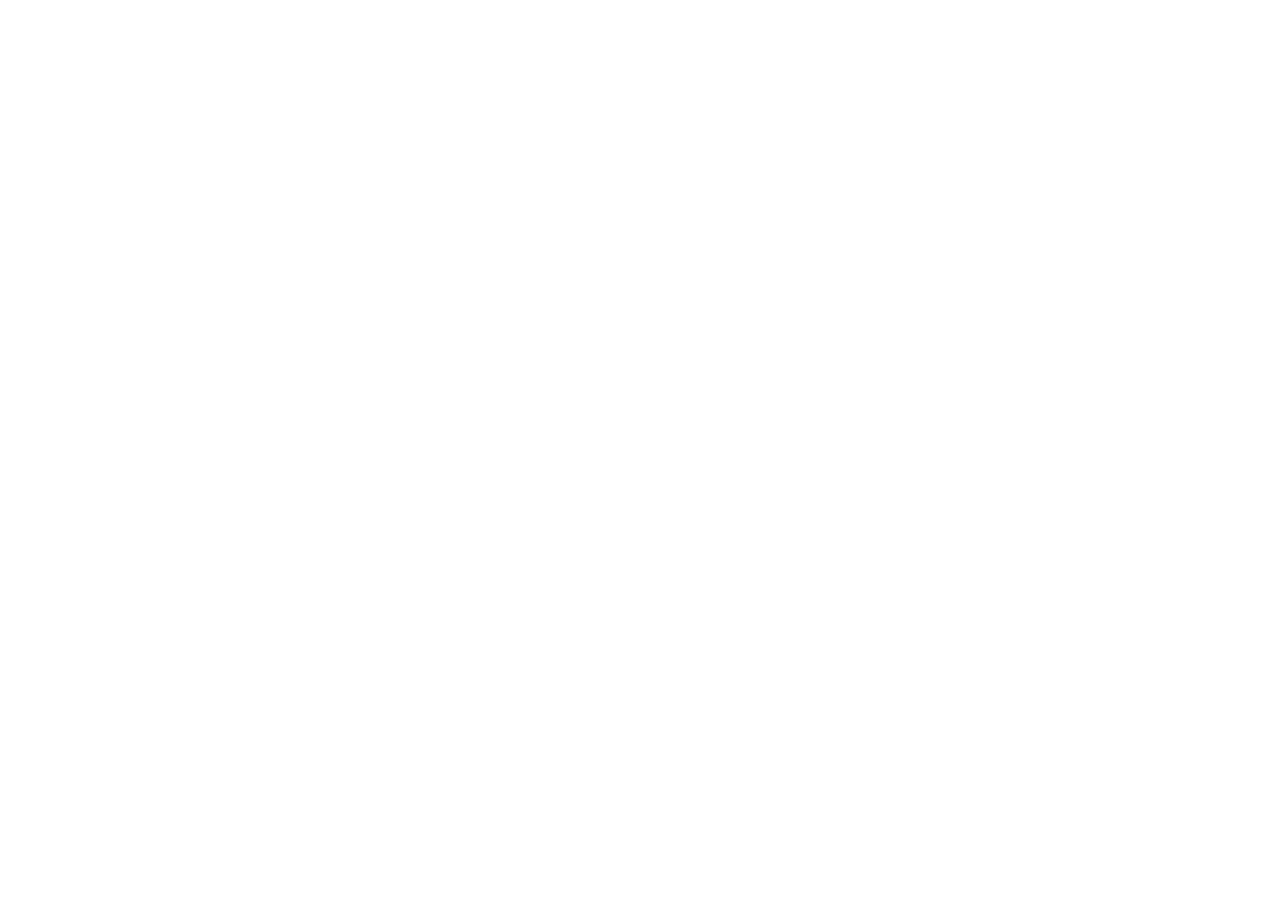
==== commit 4dace2da: "fix bug" ====
--- a/index.html
+++ b/index.html
@@ -1,258 +1,20 @@
-<!DOCTYPE html>
-<html lang="id">
-
-<head>
-  <meta charset="UTF-8">
-  <meta name="viewport" content="width=device-width, initial-scale=1.0">
-  <meta property="og:image" content="https://rehanaf.is-a.dev/assets/images/prev.png" />
-  <title>Rehanaf | Portofolio</title>
-  <link rel="preconnect" href="https://fonts.googleapis.com">
-  <link rel="preconnect" href="https://fonts.gstatic.com" crossorigin>
-  <link href="https://fonts.googleapis.com/css2?family=Poppins:wght@400;500;700&display=swap" rel="stylesheet">
-  <link rel="stylesheet" href="assets/css/style.css">
-  <style>
-    svg.line,
-    svg .line {
-      fill: none !important;
-      stroke-linecap: round;
-      stroke-linejoin: round;
-      stroke-width: 1;
-    }
-    svg.line:hover,
-    svg .line:hover {
-      stroke-width: 2;
-    }
-  </style>
-</head>
-
-<body class="font-[Poppins] bg-white dark:bg-gray-900 dark:text-gray-50">
-  <nav class="blur-shadow sticky top-0 z-50 rounded-b-3xl">
-    <div class="h-16 flex justify-between items-center px-4 container mx-auto">
-      <div class="text-lg font-medium"><span class="text-sky-400">Rehan</span>af</div>
-      <button class="p-2 text-sky-400" id="ganti-tema">
-        <svg id="light-icon" class='hidden line w-6 h-6' stroke="currentColor" viewBox='0 0 24 24'>
-          <path
-            d='M12 18.5C15.5899 18.5 18.5 15.5899 18.5 12C18.5 8.41015 15.5899 5.5 12 5.5C8.41015 5.5 5.5 8.41015 5.5 12C5.5 15.5899 8.41015 18.5 12 18.5Z'>
-          </path>
-          <path
-            d='M19.14 19.14L19.01 19.01M19.01 4.99L19.14 4.86L19.01 4.99ZM4.86 19.14L4.99 19.01L4.86 19.14ZM12 2.08V2V2.08ZM12 22V21.92V22ZM2.08 12H2H2.08ZM22 12H21.92H22ZM4.99 4.99L4.86 4.86L4.99 4.99Z'>
-          </path>
-        </svg>
-        <svg id="dark-icon" class='line w-6 h-6' stroke="currentColor" viewBox='0 0 24 24'>
-          <path
-            d='M2.03009 12.42C2.39009 17.57 6.76009 21.76 11.9901 21.99C15.6801 22.15 18.9801 20.43 20.9601 17.72C21.7801 16.61 21.3401 15.87 19.9701 16.12C19.3001 16.24 18.6101 16.29 17.8901 16.26C13.0001 16.06 9.00009 11.97 8.98009 7.13996C8.97009 5.83996 9.24009 4.60996 9.73009 3.48996C10.2701 2.24996 9.62009 1.65996 8.37009 2.18996C4.41009 3.85996 1.70009 7.84996 2.03009 12.42Z'>
-          </path>
-        </svg>
-        <span class="sr-only">Ganti tema</span>
-      </button>
-    </div>
-  </nav>
-  <main class="container mx-auto px-4">
-    <section id="home" class="mt-12 mb-6 md:flex md:justify-between">
-      <div class="my-16 md:my-24">
-        <h1 class="text-3xl font-bold">Hii, I'm <br><span class="text-sky-400 text-5xl">Rehan Abu Faqih</span></h1>
-        <p class="text-slate-400 my-6">Fullstack Developer & Programmer</p>
-        <div class="mt-8 space-x-2">
-          <a href="#about" class="py-2 px-4 rounded-full text-white bg-sky-400 border-2 border-sky-400">About Me</a>
-          <a target="_blank" href="https://github.com/Rehanaf"
-            class="py-2 px-4 border-2 border-sky-400 rounded-full text-sky-400">Github</a>
-        </div>
-      </div>
-      <div class="mb-6 px-6">
-        <img src="assets/images/home.png" alt="home" class="w-full">
-      </div>
-
-    </section>
-    <section id="about" class="scroll-m-8 my-12 py-6">
-      <h2 class="text-3xl font-bold text-sky-400 py-6 text-center">About Me</h2>
-      <div class="md:flex md:justify-center md:items-center md:space-x-12">
-        <div class="py-8">
-          <img class="ring-4 ring-sky-400 rounded-full w-44 md:w-64 m-auto" src="assets/images/profil.jpg" alt="profil">
-        </div>
-        <div>
-          <div class="space-y-2">
-            <h1 class="text-xl font-bold">Who am i? </h1>
-            <p>Saya adalah seorang Pelajar, dan saya berusia 17 tahun.</p>
-            <p>Aktifitas sehari hari saya adalah Bermain Komputer dan Menambah Ilmu Pengetahuan tentang teknologi.</p>
-          </div>
-          <div class="mt-6">
-            <a href="#about" class="py-2 px-4 rounded-full text-white bg-sky-400 border-2 border-sky-400">Download CV</a>
-          </div>
-        </div>
-      </div>
-    </section>
-    <section id="skills" class="scroll-m-8 my-12 py-6">
-      <h2 class="text-3xl font-bold text-sky-400 py-6 text-center">Skills</h2>
-      <p class="text-center">My skills and Experience</p>
-      <div class="mt-8 grid grid-cols-2 md:grid-cols-4 gap-4">
-        <div class="flex items-center blur-shadow rounded-3xl p-4 space-x-4">
-          <svg class="w-8" xmlns="http://www.w3.org/2000/svg" viewBox="0 0 128 128">
-            <path fill="#E44D26" d="M19.037 113.876L9.032 1.661h109.936l-10.016 112.198-45.019 12.48z" />
-            <path fill="#F16529" d="M64 116.8l36.378-10.086 8.559-95.878H64z" />
-            <path fill="#EBEBEB"
-              d="M64 52.455H45.788L44.53 38.361H64V24.599H29.489l.33 3.692 3.382 37.927H64zm0 35.743l-.061.017-15.327-4.14-.979-10.975H33.816l1.928 21.609 28.193 7.826.063-.017z" />
-            <path fill="#fff"
-              d="M63.952 52.455v13.763h16.947l-1.597 17.849-15.35 4.143v14.319l28.215-7.82.207-2.325 3.234-36.233.335-3.696h-3.708zm0-27.856v13.762h33.244l.276-3.092.628-6.978.329-3.692z" />
-          </svg>
-          <span>HTML</span>
-        </div>
-        <div class="flex items-center blur-shadow rounded-3xl p-4 space-x-4">
-          <svg class="w-8" xmlns="http://www.w3.org/2000/svg" viewBox="0 0 128 128">
-            <path fill="#1572B6" d="M18.814 114.123L8.76 1.352h110.48l-10.064 112.754-45.243 12.543-45.119-12.526z" />
-            <path fill="#33A9DC" d="M64.001 117.062l36.559-10.136 8.601-96.354h-45.16v106.49z" />
-            <path fill="#fff"
-              d="M64.001 51.429h18.302l1.264-14.163H64.001V23.435h34.682l-.332 3.711-3.4 38.114h-30.95V51.429z" />
-            <path fill="#EBEBEB"
-              d="M64.083 87.349l-.061.018-15.403-4.159-.985-11.031H33.752l1.937 21.717 28.331 7.863.063-.018v-14.39z" />
-            <path fill="#fff"
-              d="M81.127 64.675l-1.666 18.522-15.426 4.164v14.39l28.354-7.858.208-2.337 2.406-26.881H81.127z" />
-            <path fill="#EBEBEB"
-              d="M64.048 23.435v13.831H30.64l-.277-3.108-.63-7.012-.331-3.711h34.646zm-.047 27.996v13.831H48.792l-.277-3.108-.631-7.012-.33-3.711h16.447z" />
-          </svg>
-          <span>CSS</span>
-        </div>
-        <div class="flex items-center blur-shadow rounded-3xl p-4 space-x-4">
-          <svg class="w-8" xmlns="http://www.w3.org/2000/svg" viewBox="0 0 128 128">
-            <path fill="#F0DB4F" d="M1.408 1.408h125.184v125.185H1.408z" />
-            <path fill="#323330"
-              d="M116.347 96.736c-.917-5.711-4.641-10.508-15.672-14.981-3.832-1.761-8.104-3.022-9.377-5.926-.452-1.69-.512-2.642-.226-3.665.821-3.32 4.784-4.355 7.925-3.403 2.023.678 3.938 2.237 5.093 4.724 5.402-3.498 5.391-3.475 9.163-5.879-1.381-2.141-2.118-3.129-3.022-4.045-3.249-3.629-7.676-5.498-14.756-5.355l-3.688.477c-3.534.893-6.902 2.748-8.877 5.235-5.926 6.724-4.236 18.492 2.975 23.335 7.104 5.332 17.54 6.545 18.873 11.531 1.297 6.104-4.486 8.08-10.234 7.378-4.236-.881-6.592-3.034-9.139-6.949-4.688 2.713-4.688 2.713-9.508 5.485 1.143 2.499 2.344 3.63 4.26 5.795 9.068 9.198 31.76 8.746 35.83-5.176.165-.478 1.261-3.666.38-8.581zM69.462 58.943H57.753l-.048 30.272c0 6.438.333 12.34-.714 14.149-1.713 3.558-6.152 3.117-8.175 2.427-2.059-1.012-3.106-2.451-4.319-4.485-.333-.584-.583-1.036-.667-1.071l-9.52 5.83c1.583 3.249 3.915 6.069 6.902 7.901 4.462 2.678 10.459 3.499 16.731 2.059 4.082-1.189 7.604-3.652 9.448-7.401 2.666-4.915 2.094-10.864 2.07-17.444.06-10.735.001-21.468.001-32.237z" />
-          </svg>
-          <span>Javascript</span>
-        </div>
-        <div class="flex items-center blur-shadow rounded-3xl p-4 space-x-4">
-          <svg class="w-8" xmlns="http://www.w3.org/2000/svg" viewBox="0 0 128 128">
-            <path
-              d="M64.004 25.602c-17.067 0-27.73 8.53-32 25.597 6.398-8.531 13.867-11.73 22.398-9.597 4.871 1.214 8.352 4.746 12.207 8.66C72.883 56.629 80.145 64 96.004 64c17.066 0 27.73-8.531 32-25.602-6.399 8.536-13.867 11.735-22.399 9.602-4.87-1.215-8.347-4.746-12.207-8.66-6.27-6.367-13.53-13.738-29.394-13.738zM32.004 64c-17.066 0-27.73 8.531-32 25.602C6.402 81.066 13.87 77.867 22.402 80c4.871 1.215 8.352 4.746 12.207 8.66 6.274 6.367 13.536 13.738 29.395 13.738 17.066 0 27.73-8.53 32-25.597-6.399 8.531-13.867 11.73-22.399 9.597-4.87-1.214-8.347-4.746-12.207-8.66C55.128 71.371 47.868 64 32.004 64zm0 0"
-              fill="#38b2ac" />
-          </svg>
-          <span>Tailwind</span>
-        </div>
-        <div class="flex items-center blur-shadow rounded-3xl p-4 space-x-4">
-          <svg class="w-8" xmlns="http://www.w3.org/2000/svg" viewBox="0 0 128 128"><path fill="#83CD29" d="M112.771 30.334L68.674 4.729c-2.781-1.584-6.402-1.584-9.205 0L14.901 30.334C12.031 31.985 10 35.088 10 38.407v51.142c0 3.319 2.084 6.423 4.954 8.083l11.775 6.688c5.628 2.772 7.617 2.772 10.178 2.772 8.333 0 13.093-5.039 13.093-13.828v-50.49c0-.713-.371-1.774-1.071-1.774h-5.623C42.594 41 41 42.061 41 42.773v50.49c0 3.896-3.524 7.773-10.11 4.48L18.723 90.73c-.424-.23-.723-.693-.723-1.181V38.407c0-.482.555-.966.982-1.213l44.424-25.561c.415-.235 1.025-.235 1.439 0l43.882 25.555c.42.253.272.722.272 1.219v51.142c0 .488.183.963-.232 1.198l-44.086 25.576c-.378.227-.847.227-1.261 0l-11.307-6.749c-.341-.198-.746-.269-1.073-.086-3.146 1.783-3.726 2.02-6.677 3.043-.726.253-1.797.692.41 1.929l14.798 8.754a9.294 9.294 0 004.647 1.246c1.642 0 3.25-.426 4.667-1.246l43.885-25.582c2.87-1.672 4.23-4.764 4.23-8.083V38.407c0-3.319-1.36-6.414-4.229-8.073zM77.91 81.445c-11.726 0-14.309-3.235-15.17-9.066-.1-.628-.633-1.379-1.272-1.379h-5.731c-.709 0-1.279.86-1.279 1.566 0 7.466 4.059 16.512 23.453 16.512 14.039 0 22.088-5.455 22.088-15.109 0-9.572-6.467-12.084-20.082-13.886-13.762-1.819-15.16-2.738-15.16-5.962 0-2.658 1.184-6.203 11.374-6.203 9.105 0 12.461 1.954 13.842 8.091.118.577.645.991 1.24.991h5.754c.354 0 .692-.143.94-.396.24-.272.367-.613.335-.979-.891-10.568-7.912-15.493-22.112-15.493-12.631 0-20.166 5.334-20.166 14.275 0 9.698 7.497 12.378 19.622 13.577 14.505 1.422 15.633 3.542 15.633 6.395 0 4.955-3.978 7.066-13.309 7.066z"/></svg>
-          <span>Nodejs</span>
-        </div>
-        <div class="flex items-center blur-shadow rounded-3xl p-4 space-x-4">
-          <svg class="w-8" xmlns="http://www.w3.org/2000/svg" viewBox="0 0 128 128"><g fill="#61DAFB"><circle cx="64" cy="64" r="11.4"/><path d="M107.3 45.2c-2.2-.8-4.5-1.6-6.9-2.3.6-2.4 1.1-4.8 1.5-7.1 2.1-13.2-.2-22.5-6.6-26.1-1.9-1.1-4-1.6-6.4-1.6-7 0-15.9 5.2-24.9 13.9-9-8.7-17.9-13.9-24.9-13.9-2.4 0-4.5.5-6.4 1.6-6.4 3.7-8.7 13-6.6 26.1.4 2.3.9 4.7 1.5 7.1-2.4.7-4.7 1.4-6.9 2.3C8.2 50 1.4 56.6 1.4 64s6.9 14 19.3 18.8c2.2.8 4.5 1.6 6.9 2.3-.6 2.4-1.1 4.8-1.5 7.1-2.1 13.2.2 22.5 6.6 26.1 1.9 1.1 4 1.6 6.4 1.6 7.1 0 16-5.2 24.9-13.9 9 8.7 17.9 13.9 24.9 13.9 2.4 0 4.5-.5 6.4-1.6 6.4-3.7 8.7-13 6.6-26.1-.4-2.3-.9-4.7-1.5-7.1 2.4-.7 4.7-1.4 6.9-2.3 12.5-4.8 19.3-11.4 19.3-18.8s-6.8-14-19.3-18.8zM92.5 14.7c4.1 2.4 5.5 9.8 3.8 20.3-.3 2.1-.8 4.3-1.4 6.6-5.2-1.2-10.7-2-16.5-2.5-3.4-4.8-6.9-9.1-10.4-13 7.4-7.3 14.9-12.3 21-12.3 1.3 0 2.5.3 3.5.9zM81.3 74c-1.8 3.2-3.9 6.4-6.1 9.6-3.7.3-7.4.4-11.2.4-3.9 0-7.6-.1-11.2-.4-2.2-3.2-4.2-6.4-6-9.6-1.9-3.3-3.7-6.7-5.3-10 1.6-3.3 3.4-6.7 5.3-10 1.8-3.2 3.9-6.4 6.1-9.6 3.7-.3 7.4-.4 11.2-.4 3.9 0 7.6.1 11.2.4 2.2 3.2 4.2 6.4 6 9.6 1.9 3.3 3.7 6.7 5.3 10-1.7 3.3-3.4 6.6-5.3 10zm8.3-3.3c1.5 3.5 2.7 6.9 3.8 10.3-3.4.8-7 1.4-10.8 1.9 1.2-1.9 2.5-3.9 3.6-6 1.2-2.1 2.3-4.2 3.4-6.2zM64 97.8c-2.4-2.6-4.7-5.4-6.9-8.3 2.3.1 4.6.2 6.9.2 2.3 0 4.6-.1 6.9-.2-2.2 2.9-4.5 5.7-6.9 8.3zm-18.6-15c-3.8-.5-7.4-1.1-10.8-1.9 1.1-3.3 2.3-6.8 3.8-10.3 1.1 2 2.2 4.1 3.4 6.1 1.2 2.2 2.4 4.1 3.6 6.1zm-7-25.5c-1.5-3.5-2.7-6.9-3.8-10.3 3.4-.8 7-1.4 10.8-1.9-1.2 1.9-2.5 3.9-3.6 6-1.2 2.1-2.3 4.2-3.4 6.2zM64 30.2c2.4 2.6 4.7 5.4 6.9 8.3-2.3-.1-4.6-.2-6.9-.2-2.3 0-4.6.1-6.9.2 2.2-2.9 4.5-5.7 6.9-8.3zm22.2 21l-3.6-6c3.8.5 7.4 1.1 10.8 1.9-1.1 3.3-2.3 6.8-3.8 10.3-1.1-2.1-2.2-4.2-3.4-6.2zM31.7 35c-1.7-10.5-.3-17.9 3.8-20.3 1-.6 2.2-.9 3.5-.9 6 0 13.5 4.9 21 12.3-3.5 3.8-7 8.2-10.4 13-5.8.5-11.3 1.4-16.5 2.5-.6-2.3-1-4.5-1.4-6.6zM7 64c0-4.7 5.7-9.7 15.7-13.4 2-.8 4.2-1.5 6.4-2.1 1.6 5 3.6 10.3 6 15.6-2.4 5.3-4.5 10.5-6 15.5C15.3 75.6 7 69.6 7 64zm28.5 49.3c-4.1-2.4-5.5-9.8-3.8-20.3.3-2.1.8-4.3 1.4-6.6 5.2 1.2 10.7 2 16.5 2.5 3.4 4.8 6.9 9.1 10.4 13-7.4 7.3-14.9 12.3-21 12.3-1.3 0-2.5-.3-3.5-.9zM96.3 93c1.7 10.5.3 17.9-3.8 20.3-1 .6-2.2.9-3.5.9-6 0-13.5-4.9-21-12.3 3.5-3.8 7-8.2 10.4-13 5.8-.5 11.3-1.4 16.5-2.5.6 2.3 1 4.5 1.4 6.6zm9-15.6c-2 .8-4.2 1.5-6.4 2.1-1.6-5-3.6-10.3-6-15.6 2.4-5.3 4.5-10.5 6-15.5 13.8 4 22.1 10 22.1 15.6 0 4.7-5.8 9.7-15.7 13.4z"/></g></svg>
-          <span>React</span>
-        </div>
-        <div class="flex items-center blur-shadow rounded-3xl p-4 space-x-4">
-          <svg class="w-8" xmlns="http://www.w3.org/2000/svg" xmlns:xlink="http://www.w3.org/1999/xlink" viewBox="0 0 128 128"><defs><path id="php-original-a" d="M64.026 96.076c33.676 0 60.976-14.361 60.976-32.076s-27.3-32.075-60.976-32.075S3.051 46.285 3.051 64s27.3 32.076 60.975 32.076"/></defs><defs><path id="php-original-c" d="M2.998 31.924h122.004v64.1H2.998z"/></defs><clipPath id="php-original-b"><use xlink:href="#php-original-a" overflow="visible"/></clipPath><clipPath id="php-original-d" clip-path="url(#php-original-b)"><use xlink:href="#php-original-c" overflow="visible"/></clipPath><g clip-path="url(#php-original-d)"><defs><path id="php-original-e" d="M2.998 31.924h122.004v64.1H2.998z"/></defs><clipPath id="php-original-f"><use xlink:href="#php-original-e" overflow="visible"/></clipPath><g clip-path="url(#php-original-f)"><image overflow="visible" width="1160" height="609" xlink:href="[data-uri] EAMCAwYAABe6AAAnEwAALd7/2wCEABALCwsMCxAMDBAXDw0PFxsUEBAUGx8XFxcXFx8eFxoaGhoX Hh4jJSclIx4vLzMzLy9AQEBAQEBAQEBAQEBAQEABEQ8PERMRFRISFRQRFBEUGhQWFhQaJhoaHBoa JjAjHh4eHiMwKy4nJycuKzU1MDA1NUBAP0BAQEBAQEBAQEBAQP/CABEIAmYEkwMBIgACEQEDEQH/ xAClAAEBAQADAQEAAAAAAAAAAAAAAQIEBgcFAwEBAQEBAAAAAAAAAAAAAAAAAAEDAhABAQEAAQAJ BQEBAQADAAAAAAERECBgAzM0BRUmBzBAUCUWBgInEhMEEQAAAwUIAgICAgMBAAAAAAAAAQIQkaFD NHCx0XKyA3MEQkQRohITITFBYXEVEgABBQEBAAIDAQAAAAAAAAAAYAExQUKBQzACQJAygv/aAAwD AQACEQMRAAAA775/6B5h1PoOA6nPcCnPcAc9wKc68BXPcCnOcEnOcEc9wRznBVznBHOcEc68Ac9w RznBHOcEc5wRznBWc5wRznBHOcEc5wRznBHOcEc5wRznBLznBRznBHOcEc5wYc5wRznBHOcEc5wU c6cEc5wRznBLznAHOcFHOcAc+cEc5wBznBkc+cEvOcAc5wBznAkc9wIc9wIc+cCHPfPh9CfPkv0J 8+H0J8/J9HPz4fQz8/MfRz87K/SfLh9V8ofVfKH1Xyh9V8ofVfKH1Xyh9V8ofVfKH1Xyh9V8ofVf KH1Xyh9V8ofV7n5v387iEx5j6d5j1FOoFKAqSgFFAAAWFEoAABQAAAAAAAAAAAAAQABFEWAKEJRF gBFRARYqURZEWCUSVElLJRlZEmoZmoZmoZmpLmahiahjP6ZPzz+mY/PP6ZXIAAAAAAAAAAAAHf8A oHfzuITHmXpvmXUF7gIUBQoAALZKAAAUAACCkURVSgAAAABFEVEUQAKAAAEJRFEChCUQCURZCUsB FkJRJRJqRJSyUZWRJqGZqGZqGZqS5zuGM7hjO4flN5jGd5WAAAAAAAAAAAAd/wCgd/O4hMeZ+meZ 9wXrmUoUlAAWyUAAoAAEKJSgAAAAAAAAAAAAAAIoiyAUAAIAiiBQiLACKiSiLFSokogJNSJNRZKM rIk1DM1DM1DM1JcTUMTeTGf0yfnneYxNZUAAAAAAAAAAB3/oHfzuITHmfpnmncDvkUACikACgABU lKAAABAoAAAAAAAAAAAAJQAAIqIAFACEoiwCVKIBKiAixUqJKICLIkpZKMrIk1DM1DOd5MzUlzne TOd5MZ/TBjO8y4WAAAAAAAAAADv/AEDv53EJjzT0vzTvlTuAC2SgAFACoFAABYAAAAFCIBUFQVBU FgLBQohRAAAASgARRBAKAERRAoRFglEWRFipRJUQEmpElLJYSakZmoZmoZmoZzuS4zvJnO8mMfpm Pzz+mVyAAAAAAAAAB3/oHfzuITHmvpXmvfIdwWwAKAFSUoAALAACWkEqAAAAKBAAAAAlAAWCwKlC WUAAIBQIqIFACEogAliwAiyIsVKJKiAkqJKXKwk1IzNQzNQznUjM1FxNZM4/TJ+ef0xGJrKgAAAA AAAAO/8AQO/ncQmPNfSvNe+VNOQAoApAoALABCkssAAALAAAAAQAAAFAAAAACVYKgpFogAJQEoiy AUIAiwCWLACLIixUqJKJKJKiSxZNQmdSMzUMzUMzUlxNQxneTGf0wYx+mZcLAAAAAAAAB3/oHfzu ITHm3pPm2nId8hQIpQAIFAJZZYAAWAABYAURRFsuWhFEUSaGWhlRFWQAASgAAoRYFEoAASgRZAKA ERYBLFgBBEWKlRJYJRlZLJqElhJqRmWEzqGZqS4zvJnO8n55/TEYzvKwAAAAAAADv/QO/ncQmPNv SfNtOQ05FQKACwAKQQALAAQKKJali0iiLSKIoiiKIoiiTQyok0MqMtQiywAJQAUIqUCUAJQIqIFA CIsAliwSiCIsWLIiwiwk1JZLCTUjM1DM1DE1Jc53kzneTGP0yfnneZcLAAAAAAAB3/oHfzuITHm3 pPm2nIunAUAFgCFgAWAAgtSrLFpFBRLSxRLRFEURpGWhlqEVUUZahFGWoSaiSaGZoZVZABKAEoFE oAQCpRBKAERYBLFglRJRAsWRASVEliyahM6kZmoZmskzqS4moYzvJjH6YjGd5WAAAAAAAd/6B387 iEx5t6T5vpyGvAAWCAWABYAFhbLKpKpKqyqRQVEtEURaRRFLFEUkmhlRFGVEmoRVZUZUmVGZqEWW BAKChFQtEBAKlEEoCVECpUQEWQlipUSUSUZWSyahJZEzqGZqGZrJmazLnO8mM7yfnneZcLAAAAAA B3/oHfzuITHm/pHm+vAachYIBYAFgILRUqqSqsqkqxKpKpFqxRLRFEURoZaGWoRRFGWoSaGVGVJl RlVZUZUmZqEmoQWBKAEqwtEBALFkAoQlEEqUQEERYqWRFhFkSUuVhJZGZqGZqGc6kuc6hjO8n55/ TEYzvKwAAAAADv8A0Dv53EJjzf0jzfXgNeBALAAsCwqFVShVWVYlUKUoKJaiLSKI0IoiiKIok0Mt Qk0MqMtSpNQk1DLUTKjKqzNQk1EzNQgsCUBYlWFogIBYsgFCIsAliwSokogWSokokslk1CSyJnUM zUMywzneZc51DGP0wYx+mZcAAAAAAd/6B387iEx5v6R5vrwGvEFgAWBYqyyqKqiirEqhSlBbEWkU FLLRFEWmWhloZaGVEUZUSahJomZoZmoSalZahlSZmoZVWZqJlRlZYEoAS1KoQEoEEAoRABLARZEW KlkRYRZElLlYSWRmahmayZmpLjO8mcbyYzvEYmsqAAAAA7/0Dv53EJjzf0jzfXhDbMALAsVZVBVV VJVhVWVQqFUlVZVJVItIqJaIoiiKIoijLUJNDKqyoyoypMzUJNSsqMzUTKwk1KzNRJKMrLAlAWJa llACVKIJQhKIJUsEogiBZKiSiSyWTUJLImdQzNQxNSXOdQxneTGP0xGM7wsAAAAA7/0Dv53EJjzb 0nzbbgNcwsBFlFVVVVUKhVVVJVhVWVSWgqCgoloi0y0WKIok0MtEyoy1CTUJNQk1Ky1DKjM1Eyoz NSszUJKTM1KzNRMrCCwJQlFAlACWLIBQiLAJYBLISxUsiLCLIksWTUJnUjM1kmdQznUlxNZM4/TB jG8y4WAAAADv/QO/ncQmPNvSfNtsw2zAFsVZVVVUWWFVVUVYlVVUlqFBVJaWWiLSKiLTNoijLQyo k0rKjLUMzRMzUJNQyqszUMqTM1DM1KzNQksSTUrM1EzNQgsCUJahaICUCCAVKiCVLBKJKiBZKiSj KyWSwk1IzLCZ1DOdSXOdZM53k/PO8x+c1lQAAAHf+gd/O4hMebek+bbZhtmFlsstspbKqrCqqqKs KqyqKsFCqpQVBaRaZtEWmWhloZaGVGWoSahJqEmpWWoZmokmoZmpWVGZqJmahmalZmomZqGVlSWJ JZYEoCxLUsoASpZAKERYBLARZEWKlkQElRJYslhJZGZqGc6kuc6hjO8mMfpiMY/TCwAAADv/AEDv 53EJjzb0nzbbMN8lWVVFVVWFVVUVYVVFFWFUVVKgtJaJaJaJaItjLQy0MtDKjLUrLUMtQzNDM1DL UrM1EzNQzNSpKMzUTM1DM1KzNRMzUrM1DM1EyssCUJagolCUCCUBLICWLBLISxUqJLBLCSpcrCZ1 IzNZJnUM51JcTWTGd4MZ3iXIAAAHf+gd/O4hMebek+bbZi75KsqqqrCqUqqsUq0oqwqiqqrCqS0F pLUS0stEWmWhloZaGVGWoZahmaJmalZmhmahmalZmoZmomZqVmahmaiZmoZmpWZqJmalZmomZqEF gSrEtSygBLFkAoRAqVEBBECyVElElkslhJqRmWEzrJM6kuM7yZxvJ+ed5jEsUAAB3/oHfzuITHm3 pPm2+SrrwqjUq2yxbKts1CqqqKsKoqqqwqiqKsS2rKpLRLRGkZtEUZaGWoZalZm4ZmoZahmalmZq GZqGZqVmahmaiZmpWZqGZrKSWVJYZmomZqVmaiZWWBKEtSgShKlEEoQlgEsBFkRYqWRASWRFiyWR M6hmWGZrMuc7yZxvJjG8xjOsqAAA7/0Dv53EJjzb0nzfbNV2zVVtli2VbVFWFVWpYtlLVVVhVFUV qWVRVC2JaJaJaIoiiTQy1DLUMzcMzUrM1DM1DM1EzNSszUMzUrM1lJLDM1KzNQzNRMyypLEmdSsz UTM1kBAVZZQlCAWCAVKiCVLBLISxUshLCLIksWSwk1mJLDMsjOdRcTWTGP0xGMbysAAA7/0Dv53E Jjzf0jzfbO1ds1VbZYtlW1YVVtlLVhVW2WLVFUVqVVFUVYLSWiWpZaI0MtDLUMtQy1KzNEzNQzNQ zNSs53kzNSzM1DM1kmdSszUTM1kmdSszUTM1mpLDM1EzNSszWUgsCUJVJQAlSyAUIgVLIAkqIFks hLCSpZLCSyMywmdZJnWZc51DGN5MY3mXIAAHf+gd/O4hMecej+cbZ2y7Z2rK1KWyrasNSrbNQqls 0qrDUpasNSraoqwrRLbLKpLaRoZtEahloZmhhqGZqGZvNmZqGZqGc7zWZqGZrNmZqGZrJM6lZmom ZZWZqGZrKSWVmaiZms1JYkllgShLUoEoSpYBKERYBLAQRAsESWEWSyWElkTOoZlhmWS5zrJnG8mM bxLkAADv/QO/ncQmPOfRvOds7ZduLZYupVtli1ValLZYupVtmoalLVLZqVVLVhWhVlVRaFWItItM tDM0MzQzNQzNSszUM53KxNRM53kzNSsTUMzWbMzUMyyszWUksMzUrMsSSyszWUksqSxMzWQABZZQ lCUCCUISwCWAiyIFiyICSyWSwk1IzLCZ1kmdZlzneTON4MZ1mXCwAAd/6B387iEx5z6N5ztnau3F ssWzStSxbKt1KWyxdSrbNRbNDUstqlqxao1NSqpasKoWktqxURRJoYm5ZhqGZqGJvNZmoYmpZnOo ZzvNZmsmZqWZzqGZYZms2SWGZrNSWJmalZlhM6iZllSWJBYEqyyhKEAsEAqWQEsAlkJYqWRASWRF iyWRmaySWGZZLnOsmc6yYzrMYligAO/9A7+dxCY869F862ztl24tmotlW2ai2VbZqGpS6lW2ai2a LZZbqUupqGpoallupoVYaUVZS0jQy0MzcMNQzNQxN5szNQxNZrM1kzNZszNZMzWazNRM51KzLDM1 mszUTMsrM1DMsSZ1KzLEksqZ1lILAlCWpZQAlggFSoglSwSyEsVLIiwkshLFksiZ1DMsMyyXOdZM 53k/PO8RiWKAA7/0Dv53EJjzr0XzrbO2a24tli2VbqWLZpbZYus6LZZdWU1ZY1ZVupqLZotmpbZo tWLWhVlaUW2ItMtDM0MTeaxN5M53DGd5szneaznUM51LM51DE1mpnWSZ1myZ1kksrMsSZ1KzLDM1 lJLKmdRMyypLEyssCUJaFCAlSyAUIglSwSyEsVLISwgiSxZLCSyMzWSZ1mXM1kznWTGN4jOdZUAB 3/oHfzuITHnXovnW2d1LrxbKt1KWyxdSrbLGrKt1LF1KXWdRdZ0t1LGrKas1LdZ0XUsas1LapdTU K0GiybkYm5ZiahjO81nOoZzrNmZrJnOpWc6zUzrKZms1mWGZZZmayZms1M6yklhmazUliZms1JYk zrNSWJJZYEoS0KEBKlkAoRAqWQlRJYqWQlglkSWLJYSWRM6yTOsyzOsmc6yYzrMYzrKgAO/9A7+d xCY869F862z1ZdeLZpbZYtlXVlLrOotmltljVlNWWXVlNazqLrOi6zqXWs6i6zo1ZqW6mi6ljWpq VWiTcMTUMZ3izOd5MZ3ms51msyxM51mszWTMssznWamdZJnWbJnWSZ1KzLEzLCZ1mpLEmdZqSxJn UrMsSSywJQloUICVLIBQiBUsgIksVLISwSyJLFksJLIksM51Jc51kznWTGd4jGdZUAB3/oHfzuIT Hnfonne2dsuvF1nS2yxbKurKXWdRdZ0tssaspqyy6sprWdRdZ0assutZ1F1nRrWdS61nRrWdRrWd S63jZrNkYzrNZzrNmc6yZzrNZzrNZliZzrNTOsmZZZnOskzrNTOs2TOskllZliZlhJZWZYkllZli SWVmWJJZYEoS0KEBKlkAoRAqWQESWKlkJYJZEliyWElkSWGZZGc6yuc6yZxvEYzrKgAO/wDQO/nc QmPOvRfOts9WXXi6zV1ZYtlXVlLrOous1dWWNWU1ZZdWU1rNjWs6LrOpdazTWs6jWs2XesaNazY/ S40u7mxqSFzcjFzZJckzc1M6zWZcpM6zWZYZlzZM6zUzrJM6zZM6ySXNSWJmWEzrNSWJM6zUliTO s1JYkllgShLQoQEqWQChECpZARJYqWQlglkSWLJYSWRJcklzLM6yZzrJjOsxjOsqAA7/ANA7+dxC Y869F862z1c614tlW6zotljVzpbZY1ZV1c6i6zous6i6zpdXOo1c6NazZdazo1c6jWsal1rGjdzY 3rFN3FXTIuURlBm5qRCZubGbDMuamdZqZsSZsrMsMyyzMsJmypnWUksJmypLEmbKksSZsqSxJLLA lCWhQgJUsgFCIFSyBISxUshLBLIksWSwksiZ1kmdZlmdZM51kxnWIznWVAAd/wCgd/O4hMedei+d bZ2y7caudRbKurnUWyrqyxdZ0Wyy6spq51GrnS6udRq50a1jUutY0bubGtY0bubLrWKbuKbZsVBZ IWSUiDNzUiJJc1IhM2WTNhM2VM2EzZZM6ySWVmWJM6zUlhM2JJZUzYkllSWJIWBKEtChASpZAKEQ SpYJZCWKlkJYQRJYslhJZEzYTOsyzNhnOsmMbxGc6yoADv8A0Dv53EJjzr0XzrbO2Xbi2WNWVbZY 1c6W6zY1c6NXNXWs2NXOjVzqXVzo1c6jVzTdzZd3NN3NjWsU3cpds01cU0zDUgskLJKREkQZuaZu RmyyZsJmypmxJEqS5GbKkRJLKmbCSxJnWaksSSypmxILAlCVSUAJYIBUsgJUsEshLFSyECSyEsWS yJnWSSwzLJc51kmNZM41mMSxQAHf+gd/O4hMec+jec7Z3Wbtxq51Fsq6ubGrKurmmrLGrnS3WbGr nRq5sbuautZsa1jRq5q7ubG7im7ixu4ptku2UaZGpJWpIiIWSCJTKDNlkiEiVJcjNlkiElhM2WSX JJZUlyjNlSWEiJJZZJYQWBKssoShALBASpYBLAJZCWKlkQElkILJZEzYSXJJZLnOsmc6yYzrEZli gAO/9A7+dxCY859G842z1ZduLZYus1dWWLrNXVzTVljVzpbZY1c01rNNXOpdXNN3Go1c01rFl3cU 3cU2zY0g0yNMjUgsgskqyQuUESxEJEpmwkRJLmmbCS5pmxJLkZsqSxJEqSxJLKkuUZsAAFiWiUJQ IJQhLAJYBCIFgiAkslksESJLCZ1kmdZlzLkmNZMZ1mXAAAHf+gd/O4hJ8Q65U6igoqgBQUFEUCiq CgoKQoAUFABQAAAIAEAgAQEFQEBAQIgICFICABAkBBSAAEAoCkQAAKAEQAAEAEQALAQEBBEgIEgQ AAD64fTB/9oACAECAAEFAP8AljGRkZGRkZGRkZGRkZGRkZGRkZGRkZGRkZGRkZGRkZGRkZGRkZGR kZGMYxjPu/8AnqV/z1K/46lf8dSv+OpX/HUr/jqV2fUrs+pXZ9Suz6ldl1K7LqV2XUrsupXZdSux 6ldj1K7HqV2PUrsepXY9Sux6ldj1K7HqV2PUrsepXY9Sux6ldj1K7HqV2PUrsepXY9Sux6ldj1K7 HqV/z1K//9oACAEDAAEFAL9HWta1rWta1rWta1rWta1rW/iL1KvUq9Sr1KvUr/rqV/11K/66lf8A XUr/AK6lf9dSv++pX/fUr/vqV/31K/76ldp1K7TqV2nUrtOpXadSu06ldp1K7TqV2nUrtOpXadSu 06ldp1K7TqV2nUrtOpXadSu06ldp1K7TqV2nUr/rqV//2gAIAQEAAQUA7S2dn675u9d83eu+bvXf N3rvm713zd655u9d83euebvXPN3rnm71zzd655u9c82euebPXPNnrnmz1zzZ655s9c82et+bPXPN nrnmz1zzZ635s9b82et+bPW/Nnrfmz1vzZ635s9b82et+bPW/Nnrfmz1vzZ635s9b82et+bPW/Nn rfmz1vzZ635s9b82et+bPW/Nnrfmz1vzZ635s9b82et+bPW/Nnrfmz1vzZ635s9b82et+bPW/Nnr fmz1vzZ635s9b82et+bPXPNnrnmz1zzZ635s9c82euebPXPNnrnmz1zzZ655s9c82euebvXPN3rn m71zzd655u9d83euebvXfN3rvm713zd675u9d83eu+bvXfOHr3nD17zh695w9e84evecPXvOXr/n L1/zl6/5y9f85f0HnT+g86f0HnT+g86f0Pnb+h87f0Xnb+i88f0Xnj+j88f0fnq/6Tz1f9J58v8A pfPn9N5+v+n8/X/T/wCgf1H+gf1H+gf1H+gf1H+gf1H+gf1H+gf1H+gf1H+gf1H+gf1H+gf1H+gf 1H+gf1H+gf1H+gf1H+gf1H+gf1H+gf1H+gf1H+gf1H+gf1H+gf1H+gf1H+gf1H+gf1H+gf1H+gf1 H+gf1H+gf1H+gf4bzH/93mH/AOR2vddZs6FixeLFixYsWfe/HHgna911ns6FixZxYsWKs+9+OPBO 17rrRZ0KsWcWLFixZ958ceCdr3XWm81VWKsWLFiz7v448E7XuutVnNVVirFixYs+6+OPBO17rrXY vFWKqxYsVYs+5+OPBO17rrZV4sWKqxYsVZ9z8ceCdr3XW2rxVi8WLFixZ9x8ceCdr3XW68VVVVix YsWfb/HHgna911svFXiqqqsWKs+3+OPBO17rrfV4qqqxYsVZ9t8ceCdr3XXCrxVVVixViz7X448E 7XuuuFXiqqqsWKs+1+OPBO17rrfeKvFVVWLFirPtPjjwTte665VeKqqsWKsX7P448E7XuvxOMYxn UWrxVVVWLFWfZ/HHgna91+CzjGMYxjGMYxnGM4z87eKvFVVWLFWL9l8ceCdr3X32cYxnGMYxnSxj GM4xjOM/OVeKqqsWKs+y+OPBO17v73GMYzpYxjGMYxnSxjGc5+XvFXiqqqsVYv2Pxx4J2vd/d4xn RzoYxjGMYxjGdDOjnGfmLxV4qqqxYqz7H448E7Xu/uM4zoZzjGfYYxnOdDPzNXiqqqsVV+w+OPBO 17v7bPoYzoYxn1MYzoYz85eKvFVVVYqz7D448E7Xu/u8ZzjOc5xjGMYxjGM5znGc4z83VVVVVWKq /X+OPBO17v7nOlnGMYz62MYzjOM6GfmLxV4qqqrFWfX+OPBO17v7fOc6GM6OM+pjOjjOhnOfmaqq qqqqv1vjjwTte7+1zp50MZzjGMYxjGMYxjGc4zoZ0M/MXirxVVVVV+t8ceCdr3f3OM5znGMYxjGM 6WMYxjGMZ0s6WflLxVVVVVVV+t8ceCdr3f3Gc5zjGMZzjGM6OMYxnOMYxnOc5+ZvFXiqqqqr9X44 8E7Xu/ts5zjGM6GM6GMYxjGMYxnQxnOMYzjOc/LXmrxVVVVV+r8ceCdr3f2udHOhjOcYxjGMYxjG MYxjGM5xnOM/OXiqqqqqqr9T448E7Xu/s8+jnOMYxjPrYxjGM5z6Ofl6vFVVVVX6nxx4J2vd/ZZ9 DOcYxnRxjGMYxjGMYzo4xjOc+hn5Oqqqqqqqqr9T448E7Xu/u84zo4xjGMYxjGMYxjGMZ0c4z89e KvFVVVVX6fxx4J2vd/d50MYxjGMYxjGMYxjGMYxjGM6GM5z8zV4q8VVVVVfp/HHgna9391nOMZxj GcYxjGMYxjGMZxjGcYxnOfnavFVVVVVV+n8ceCdr3f3GdDGcYznGMYxjGMYxjGMYxnOcYzoZ+cvF Xiqqqqr9L448E7Xu/qz6uM6OMYxjOMYxjGMYxjGMYxnRxnOfSv5CrxV4qqqqq/S+OPBO17v6k+rn RxjGMYxjGMYxjGMYxjOMYxnSz6t/H1VVVVVVVVfpfHHgna939xnRxjOMYxjGMYxjGMYxjOMYzjGd LPzt4qqqqqqv0vjjwTte76c+wzo4znGMYxjGMYxjGMYxjGMYznGdHPsL+Lq8VeKqqqqv0fjjwTte 75nTn1JOjjOM4xjGMYxjGMYxjGMYxjGMYzjGdGz6l6dX8NVVV4qqqqq/R+OPBO17vpT6k5n0M4xn OMYxjGMYxjGMYxnGMZxnOdGz69/GXiqqqqqq/R+OPBO17ridOczozmdPOMZzjGMYxjGMYxjGMYxj GcYxn0bPp3i9G/h6vFVVVVVV+j8ceCdr3XRnM4nRnQnTk4xnGMYxjGMYxjGMYxjGMYxjOcZ9G9C9 O838VV4q8VVVVX6Pxx4J2vdp0ZxOZxOjOjOJOMZxnGM4xnGMYxjGMYxjGMYxnGcZ9K9G8Xm8XoVf w1XirxVVVVV+h8ceCdr3fQnM5nQicROhOJ0cYzjGcYxjGMYxjGMYxjGMYs4s6N4vQvNXo3i838TV VVVVVVVV+h8ceCdr3adCcTmcTozoToToSJOM4xjGMYxjGMYxjGMYzjOLFnNnRvQvRvF5vF6F/D1e Kqqqqqr9D448E7Xu5zOZxETmJxOhE4iJxIkSc4xjGMYxjGMYxjGMYxjOhZxeLxeKvNXir0KvRvNX 8LV4qqqqqqv0PjjwTte75nM5nE6M6E4iJxESc4xjGMYxjGMYxjGMYxjGM6F4vF4vF6F6N4vN5v4m rxV4qqqqv0PjjwTte7nQnE5nMTiJzETicTiToSM4xjGMYxjGMYxjGMYzjFnQs4qrxVXmrxV5vN4v Qv4arxV4qqqqv0PjjwTte74nM4icTiczmJxETiJxOInGJGMYxjGMYxjGMYxixZxYs4vFXiqvFXm8 Veaq8Xm8VfwtVVXiqqqqr0/jjwTte7ROZzEROYicRE4nERE4icSJEnGMYxjGMYxjGMZxixZxV4qq vF4qrxVXiqqrzeavFX8JVVV4qqqqq9P448E7Xu+IiJzOYnE4iJxEREROIiIk6GJGMYxjGMYxixjO KsXirzV4qrxVXi8VebzVVeb+Gq8VVVVVVXp/HHgna93zOYicxOInERERERERERE5kScYxjGMYxjG cWLOaqqqqqqqqqrxV4q81V5vQq/havFVVVVVV6fxx4J2vd9CcRETicRE4iIiIiJxEREREScYxjGM YxjGMZxYqqqqqqqqqqqqqqvF4qqvTq/havFVVVVVV6fxx4J2vdxOZzERE4iIiIiIiIiIiIiIk4kS JGMYxjGMYsWc2Kqqqqqqqqqqqqq8VVVebzVVfwtXiqqqqqq9P448E7Xu4nM5iIicRERERERERERE REREiRIxjGMYxjFixVVVVVVVVVVVXiqqrxVVV5vNXir+Eq8VVVVVVXp/HHgnad3E5nM5icRERERE RERERERERESJxIxjGMWcVViqqqqqqqqqqqqqqrxV5vN5q8Vfwt4q8VVVVXp/HHgnad2iInM5icRO IiIiIiIiIiIiIiIiRIxjGMWLFVVVVVVVVVVVVVVXirxV5vNVV5q/hKvFVVVVVV6fxx4J2ndoiJxE 5icROIiIiIiIiIiIiIiIiREjGMWLFiqqqqqqqqqqqqqqrxV4q81eKqr0L+EvNVVVVVV6fxx4J2nd oiIiJzE4icREREREREREREREREREjFiqqqqqqqqqqqqqqqqrxV4q81VVVXoX8JeavFVVVV6fxx4J 2ndoiIiJzE4iIiIiIiIiIiIiIiIiIiIxVVVVVVVVVVVVVVVVVVVXirxVVV4q81fwlXirxVVVVen8 ceCdp3aIiIicxOIiIiIiIiIiIiIiIiIiIiVq1VVVVVVVVVVVVVVVVVVV4q8VVVVVeav4SrxV4qqq qvT+OPBO07tEROInMTiJxEREREREREREREREREStWrVVVVVVVVVVVVVVVVV4q8Veaqqqr0L+EvNV VVVVV6fxx4J2ndoiJzOYnETiIiIiIiIiIiIiIiIlRK1rVqrVVVVVVVVVVVVVVVXirxV5q8VVXmr+ EvNVVVVVV6fxx4J2ndxOInM5icROIiIiIiIiIiIiIiIiVK1rWtWrVVVVVVVVVVVVVVVXirxV5vNX i81fwlXiqqqqqq9P448E7Tu4nM5nMTiIiIiIiIiIiIiIiIiVLxrWta1rVq1VVVVVVVVVVVVVVVXi rzebzV4q/hKvFXiqqqq9P448E7Xu4nM5iIicRERERERERERERERESpWta1rWta1aqqqqqqqqqqqq qqqrxVVV5vNVVX8JV4qqqqqqvT+OPBO17tOZzEROYiIiIiJxEREREREvMrWta1rWtatbzaqqqqvF VVVVVeKq8VVVebzeKv4WrxVVVVVVen8ceCdr3fM5iInE5icRERERERERETiJeda1rWta1rW8W81V VVVVXiqqrxV5vFVV5vQv4arxVVVVVVen8ceCdr3fETmInMTiIiJxEREROIiIl6ErWta1rWta1rVq 3m1VVeKqqqrxVVV4q81eLxV5q/havFVVVVVV6fxx4J2vd8TmcziInETiIiInETiIiIlS861rWta1 rWta1vNq1VVVVV4qqqqqrxVXi81eL+JqqqqqqqqvT+OPBO17tE5nMRE6ETiJxE4iInE5iVK3jWta 1rWta1rebWreKvFVVVVVV4q9GqvN5q8VfwlVVXiqqqqr0/jjwTte7nTiJzE4nMTiInERE4nMrWta 1rWta1rWta1a1vN4qqvFVeKvN4q81V6dX8LV4q8VVVVVen8ceCdr3c6E4nM5iczmJxETmcTjW8a1 rWta1rWta1rWta3i3i8W81V4q8VV4qrxebxV5v4arxV4qqqqv0PjjwT/AKz/AOPtV7We1ntd7Ye2 Htl7ae2ntt7ce3Ht17ee3nt9+gfoX6F+ifo36N+kfpX6Z+mfp36h+ofqX6p+qfq36x+sfrX61+uf rn65+vfr369+vfr369+vfrn65+ufrX61+sfrH6t+qfqn6l+ofqH6d+mfpn6V+kfo36N+ifoX6F+g e33t57ee3Xtx7ce23tp7ae2Xth7Ye13tZ7We1XtR7Ue03tR7Ue1HtR7Ue1HtR7Ue1HtR7Ue1HtR7 Ue1HtN7Te03tN7Te0ntJ7Se0ntF7Re0XtB7Qe0Hs97Pezns57NezHst7Leynsl7Iex3sZ7Few3sJ 7Af+fv8Az9/5+/8AP3/n7/z9/wCfvJfQ/wD6n//aAAgBAgIGPwD4YIIIIIIIIIIIIIIIIIIIIIII IIIWLop0U6KdFOinRTop0U6KdFOinRTop0U6KdFPxFPxFPxFfbiK+3EU/EU/EU/EU/EU/EU/EU/E U/EU/EU/EU/EU/EU/EU/EU/EU/8AX+T0PQ2bNmzZs2bNGjRo0aNGjRZZZZZo0aNGjRo0bNmzZs2b Nnoeh6Hoeh6GzZs2bNGjRo0WWWWWX8n/2gAIAQMCBj8A/ZcyKZFMimRTIpkUyKZFMimRTIpkUyKZ FMimRTIpkUyKZFMimRTIpkUyKZFMiq6ZMmTJkyZKKKKKKKKKKK+CiiiiiiiiijJkyZMmTJkwYMmT JkyUUUUUUV+D/9oACAEBAQY/AFGX9kRmThV7jyFXuPIVe48hV7jyFUt5CqW8hVLeQqlvIVS3kKpb yFUt5CqW8hVLeQqlvIVS3kKpbyFUt5CqW8hVLeQqlvIVS3kKpbyFUt5CqW8hVLgKpcBVLeQqlvIV S3kKpbyFUt5CqW8hVLeQqlwFUuAqlwFUuAqlwFUuAqlwFUuAqlwFUuAqlwFUuAqlwFUuAqlwFUuA qlwFUuAqlwFUuAqlwFUt5CqW8hVLeQqlvIVS3kKpbyFUt5CqXAVS4CqW8hVLeQqlvIVS3kKpbyFU t5CqW8hVLeQqlvIVS3kKpbyFUt5CqW8hVLeQqlvIVS3kKpbyFUt5CqW8hVLeQq9x5Cq3HkKvceQq 9x5Cr3HkKvceQq9x5Cr3HkKvceWAq9x5YCr3HlgKvceWAq9x5YCr3HlgKvceWArNx5YCs3HlgKzc eWArNx5YCs3HlgKzceWArNx5YCs3HlgK3ceWArdx5YCt3HlgK3ceWArd15YCu3XlgK7deWArt15Y Cu3XlgK7deWArt15YCu3XlgK7deWArt15YCu3XlgK7deWArt15YCu3XlgK7deWArt15YCu3XlgK7 deWArt15YCu3XlgK7deWArt15YCu3XlgK7deWArt15YCu3XlgK7deWArt15YCu3XlgK7deWArt15 YCu3XlgK7deWArt15YDtL7u8rfUjcSSTV/gjSxeU7rEe5yp0sXlO6xHucqdLF5TusR7nKnSxeU7r Ee5yp0sXlO6xHucqdLF5TusR7nKnSxeU7rEe5yp0sXlO6xHucqdLF5TusR7nKnSxeU7rEe5yp0sX lO6xHucqdLF5TusR7nKnSxeU7rEe5yp0sXlO6xHucqdLF5TusR7nKnSxeU7rEe5yp0sXlO6xHucq dLF5TusR7nKnSxeU7rEe5yp0sXlO6xHucqdLF5TusR7nKnSxeU7rEe5yp0sXlO6xHucqdLF5TusR 7nKnSxeU7rEe5yp0sXlO6xHucqdLF5TusR7nKnSxeU7rEe5yp0sXlO6xHucqdLF5TusR7nKnSxeU 7rEe5yp0sXlO6xHucqdLF5TusR7nKnSxeU7rEe5yp0sXlO6xHucqdLF5TusR7nKnSxeU7rEe5yp0 sXlO6xHucqdLF5TusR7nKnSxeU7rEe5yp0sXlO6xHucqdLF5TusR7nKnSxeU7rEe5yp0sXlO6xHu cqdLF5TusR7nKnSxeU7rEe5yp0sXlO6xHucqdLF5TusR7nKnSxeU7rEe5yp0sXlO6xHucqdLF5Tu sR7nKnSxeU7rEe5yp0sXlO6xHucqdLF5TusR7nKnSxeU7rEe5yp0sXlO6xHucqdLF5TusR7nKnSx eU7rEe5yp0sXlO6xHucqdLF5TusR7nKnSxeU7rEe5yp0sXlO6xHucqdLF5TusR7nKnSxeU7rEe5y p0sXlO6xHucqdLF5TusR7nKnSxeU7rEe5yp0sXlO6xHucqdLF5TusR7nKnSxeU7rEe5yp0sXlO6x HucqdLF5TusR7nKnSxeU7rEe5yp0sXlO6xHucqdLF5TusR7nKnSw/wAv6+P5/wCCTESYiTESYiTE SYiTESYiTESoiVESoiVESoiVESoiVESoiVES4iXES4iXES4iXES4iXES4jwiPCI8IjwiPCI8B4Dw HgPAeA8B4jxHiPEeI8R4jwHgPAeA8B4DwHgPCI8IjwiPCIlxEuIlxEuIlxEuIlxEuIlxEqIlREqI lREqIlREqIlREqIlREmIkxEmIkxEmIkxEmIkxEmIkxEiIkREiIkREiIkREiIkREiIkREiIkREiIk REiIkREiIkREiIkREiIkREiIkREiIkREiIkREiIkREiIkREiIkREiI9eI9eI9eI9eI9eI9eI9eI9 eI9eI9aI9aI9b7D1vsPW+w9X7D1fsPV+w9X7D1fsPV+w9X7Dd/8AF/X+v8i/b+r5+Py+P4+fn/TP /9k=" transform="matrix(.106 0 0 -.106 2.825 96.168)"/></g></g><path fill="#6181B6" d="M64.026 93.694c32.36 0 58.594-13.295 58.594-29.694S96.387 34.306 64.026 34.306 5.433 47.601 5.433 64s26.233 29.694 58.593 29.694z"/><path fill="#fff" d="M75.896 73.598l2.906-14.958c.656-3.377.11-5.896-1.62-7.486-1.677-1.54-4.523-2.288-8.703-2.288h-5.033l1.44-7.412a.955.955 0 00-.935-1.135h-6.947a.954.954 0 00-.936.771l-3.086 15.881c-.28-1.787-.973-3.323-2.079-4.591-2.038-2.332-5.261-3.515-9.58-3.515H27.856a.951.951 0 00-.935.771L20.674 81.78a.953.953 0 00.935 1.134h7.002a.953.953 0 00.936-.771l1.511-7.775h5.213c2.735 0 5.032-.296 6.827-.881 1.834-.596 3.522-1.607 5.011-3.001a15.364 15.364 0 002.96-3.676l-1.248 6.424a.95.95 0 00.935 1.134h6.947a.954.954 0 00.936-.771l3.429-17.645h4.767c2.031 0 2.626.404 2.787.578.147.159.452.718.11 2.48l-2.764 14.223a.95.95 0 00.935 1.134h7.058a.951.951 0 00.935-.769zm-32.208-12.36c-.437 2.242-1.259 3.842-2.444 4.755-1.205.927-3.132 1.397-5.727 1.397h-3.104l2.244-11.548h4.012c2.948 0 4.136.63 4.612 1.158.662.734.802 2.199.407 4.238zm61.916-8.858c-2.038-2.332-5.261-3.515-9.581-3.515H82.559a.952.952 0 00-.936.771L75.375 81.78a.953.953 0 00.935 1.134h7.003a.953.953 0 00.935-.771l1.512-7.775h5.212c2.735 0 5.033-.296 6.827-.881 1.835-.596 3.522-1.607 5.011-3.001 1.241-1.141 2.264-2.421 3.037-3.806a15.404 15.404 0 001.65-4.588c.797-4.094.16-7.363-1.893-9.712zm-7.262 8.858c-.437 2.242-1.259 3.842-2.444 4.755-1.204.927-3.131 1.397-5.727 1.397h-3.104l2.245-11.548h4.012c2.948 0 4.136.63 4.612 1.158.662.734.801 2.199.406 4.238z"/><path fill="#000004" d="M38.67 54.89c2.66 0 4.434.491 5.32 1.474.885.982 1.097 2.668.633 5.057-.484 2.488-1.416 4.264-2.798 5.328-1.382 1.063-3.485 1.595-6.308 1.595h-4.26l2.614-13.453h4.799v-.001zM21.609 81.962h7.002l1.661-8.546h5.998c2.646 0 4.823-.277 6.532-.834 1.709-.556 3.263-1.488 4.661-2.797a14.369 14.369 0 002.85-3.569c.727-1.3 1.242-2.734 1.547-4.305.741-3.811.182-6.778-1.676-8.904s-4.812-3.189-8.862-3.189H27.856l-6.247 32.144zm35.394-40.691h6.947l-1.661 8.546h6.189c3.894 0 6.58.68 8.059 2.037 1.479 1.359 1.921 3.561 1.33 6.603l-2.906 14.959h-7.058l2.763-14.223c.314-1.618.199-2.722-.347-3.311-.546-.587-1.708-.882-3.485-.882h-5.553l-3.578 18.416h-6.947l6.247-32.145zM93.324 54.89c2.66 0 4.434.491 5.319 1.474.887.982 1.097 2.668.634 5.057-.484 2.488-1.417 4.264-2.799 5.328-1.382 1.063-3.484 1.595-6.308 1.595h-4.259l2.614-13.453h4.799v-.001zm-17.06 27.072h7.002l1.661-8.546h5.997c2.646 0 4.823-.277 6.532-.834 1.71-.556 3.264-1.488 4.661-2.797a14.35 14.35 0 002.851-3.569c.726-1.3 1.242-2.734 1.547-4.305.74-3.811.182-6.778-1.676-8.904s-4.812-3.189-8.863-3.189H82.511l-6.247 32.144z"/></svg>
-          <span>PHP</span>
-        </div>
-        <div class="flex items-center blur-shadow rounded-3xl p-4 space-x-4">
-          <svg class="w-8" xmlns="http://www.w3.org/2000/svg" viewBox="0 0 128 128"><path fill="#00618A" d="M116.948 97.807c-6.863-.187-12.104.452-16.585 2.341-1.273.537-3.305.552-3.513 2.147.7.733.809 1.829 1.365 2.731 1.07 1.73 2.876 4.052 4.488 5.268 1.762 1.33 3.577 2.751 5.465 3.902 3.358 2.047 7.107 3.217 10.34 5.268 1.906 1.21 3.799 2.733 5.658 4.097.92.675 1.537 1.724 2.732 2.147v-.194c-.628-.8-.79-1.898-1.366-2.733l-2.537-2.537c-2.48-3.292-5.629-6.184-8.976-8.585-2.669-1.916-8.642-4.504-9.755-7.609l-.195-.195c1.892-.214 4.107-.898 5.854-1.367 2.934-.786 5.556-.583 8.585-1.365l4.097-1.171v-.78c-1.531-1.571-2.623-3.651-4.292-5.073-4.37-3.72-9.138-7.437-14.048-10.537-2.724-1.718-6.089-2.835-8.976-4.292-.971-.491-2.677-.746-3.318-1.562-1.517-1.932-2.342-4.382-3.511-6.633-2.449-4.717-4.854-9.868-7.024-14.831-1.48-3.384-2.447-6.72-4.293-9.756-8.86-14.567-18.396-23.358-33.169-32-3.144-1.838-6.929-2.563-10.929-3.513-2.145-.129-4.292-.26-6.438-.391-1.311-.546-2.673-2.149-3.902-2.927C17.811 4.565 5.257-2.16 1.633 6.682c-2.289 5.581 3.421 11.025 5.462 13.854 1.434 1.982 3.269 4.207 4.293 6.438.674 1.467.79 2.938 1.367 4.489 1.417 3.822 2.652 7.98 4.487 11.511.927 1.788 1.949 3.67 3.122 5.268.718.981 1.951 1.413 2.145 2.927-1.204 1.686-1.273 4.304-1.95 6.44-3.05 9.615-1.899 21.567 2.537 28.683 1.36 2.186 4.567 6.871 8.975 5.073 3.856-1.57 2.995-6.438 4.098-10.732.249-.973.096-1.689.585-2.341v.195l3.513 7.024c2.6 4.187 7.212 8.562 11.122 11.514 2.027 1.531 3.623 4.177 6.244 5.073v-.196h-.195c-.508-.791-1.303-1.119-1.951-1.755-1.527-1.497-3.225-3.358-4.487-5.073-3.556-4.827-6.698-10.11-9.561-15.609-1.368-2.627-2.557-5.523-3.709-8.196-.444-1.03-.438-2.589-1.364-3.122-1.263 1.958-3.122 3.542-4.098 5.854-1.561 3.696-1.762 8.204-2.341 12.878-.342.122-.19.038-.391.194-2.718-.655-3.672-3.452-4.683-5.853-2.554-6.07-3.029-15.842-.781-22.829.582-1.809 3.21-7.501 2.146-9.172-.508-1.666-2.184-2.63-3.121-3.903-1.161-1.574-2.319-3.646-3.124-5.464-2.09-4.731-3.066-10.044-5.267-14.828-1.053-2.287-2.832-4.602-4.293-6.634-1.617-2.253-3.429-3.912-4.683-6.635-.446-.968-1.051-2.518-.391-3.513.21-.671.508-.951 1.171-1.17 1.132-.873 4.284.29 5.462.779 3.129 1.3 5.741 2.538 8.392 4.294 1.271.844 2.559 2.475 4.097 2.927h1.756c2.747.631 5.824.195 8.391.975 4.536 1.378 8.601 3.523 12.292 5.854 11.246 7.102 20.442 17.21 26.732 29.269 1.012 1.942 1.45 3.794 2.341 5.854 1.798 4.153 4.063 8.426 5.852 12.488 1.786 4.052 3.526 8.141 6.05 11.513 1.327 1.772 6.451 2.723 8.781 3.708 1.632.689 4.307 1.409 5.854 2.34 2.953 1.782 5.815 3.903 8.586 5.855 1.383.975 5.64 3.116 5.852 4.879zM29.729 23.466c-1.431-.027-2.443.156-3.513.389v.195h.195c.683 1.402 1.888 2.306 2.731 3.513.65 1.367 1.301 2.732 1.952 4.097l.194-.193c1.209-.853 1.762-2.214 1.755-4.294-.484-.509-.555-1.147-.975-1.755-.556-.811-1.635-1.272-2.339-1.952z"/></svg>
-          <span>MySQL</span>
-        </div>
-      </div>
-      <p class="text-center mt-8">Jangan banyak2 nanti gak muat :V</p>
-    </section>
-    <section id="portofolio" class="scroll-m-8 my-12 py-6">
-      <h2 class="text-3xl font-bold text-sky-400 py-6 text-center">Portofolio</h2>
-      <p class="text-center">Project single-player & multiplayer</p>
-      <div class="grid grid-cols-1 md:grid-cols-2 gap-4 mt-8">
-        <div>
-          <a href="https://boekhoudingdrie.my.id" class="shadow-md shadow-sky-200 dark:shadow-sky-800 block rounded-2xl">
-            <img class="w-full rounded-t-2xl" src="assets/images/portofolio/e-kak.png" alt="E-Katalog">
-            <p class="text-center py-4 md:py-6 rounded-b-2xl">E-Katalog X AKL 3</p>
-          </a>
-        </div>
-        <div>
-          <a href="#" class="shadow-md shadow-sky-200 dark:shadow-sky-800 block rounded-2xl">
-            <img class="w-full rounded-t-2xl" src="assets/images/portofolio/porto.png" alt="Web Portofolio">
-            <p class="text-center py-4 md:py-6 rounded-b-2xl">Web Portofolio</p>
-          </a>
-        </div>
-      <div>
-    </section>
-    <section id="contact" class="scroll-m-8 my-12 py-6">
-      <h2 class="text-3xl font-bold text-sky-400 py-6 text-center">Contact</h2>
-      <p class="text-center">You can contact me in</p>
-      <div class="mt-8 grid grid-cols-1 gap-4">
-        <div class="flex items-center p-4 shadow-md shadow-sky-200 dark:shadow-sky-800 rounded-3xl">
-          <svg xmlns="http://www.w3.org/2000/svg" fill="none" viewBox="0 0 24 24" stroke-width="1" stroke="currentColor" class="w-8 h-8 mr-4">
-            <path stroke-linecap="round" stroke-linejoin="round" d="M21.75 6.75v10.5a2.25 2.25 0 0 1-2.25 2.25h-15a2.25 2.25 0 0 1-2.25-2.25V6.75m19.5 0A2.25 2.25 0 0 0 19.5 4.5h-15a2.25 2.25 0 0 0-2.25 2.25m19.5 0v.243a2.25 2.25 0 0 1-1.07 1.916l-7.5 4.615a2.25 2.25 0 0 1-2.36 0L3.32 8.91a2.25 2.25 0 0 1-1.07-1.916V6.75" />
-          </svg>          
-          <div>
-            <h3 class="font-medium text-sky-400">Email</h3>
-            <a href="mailto:rehanaf287@gmail.com" target="_blank">rehanaf287@gmail.com</a>
-          </div>
-        </div>
-        <div class="flex items-center p-4 shadow-md shadow-sky-200 dark:shadow-sky-800 rounded-3xl">
-          <svg xmlns="http://www.w3.org/2000/svg" fill="none" viewBox="0 0 24 24" stroke-width="1" stroke="currentColor" class="w-8 h-8 mr-4">
-            <path stroke-linecap="round" stroke-linejoin="round" d="M2.25 6.75c0 8.284 6.716 15 15 15h2.25a2.25 2.25 0 0 0 2.25-2.25v-1.372c0-.516-.351-.966-.852-1.091l-4.423-1.106c-.44-.11-.902.055-1.173.417l-.97 1.293c-.282.376-.769.542-1.21.38a12.035 12.035 0 0 1-7.143-7.143c-.162-.441.004-.928.38-1.21l1.293-.97c.363-.271.527-.734.417-1.173L6.963 3.102a1.125 1.125 0 0 0-1.091-.852H4.5A2.25 2.25 0 0 0 2.25 4.5v2.25Z" />
-          </svg>          
-          <div>
-            <h3 class="font-medium text-sky-400">Phone</h3>
-            <a href="https://wa.me/6282116568127" target="_blank">+62 8211 656 8127</a>
-          </div>
-        </div>
-      </div>
-    </section>
-  </main>
-  <footer class="container mx-auto px-4 my-24">
-    <div class="text-center bg-white/30 dark:bg-gray-800/30 backdrop-blur bottom-0 left-0 shadow-md shadow-sky-200 dark:shadow-sky-800 rounded-3xl py-6">&copy; 2024 By Rehanaf</div>
-  </footer>
-  <div class="md:hidden fixed bg-white/30 dark:bg-gray-800/30 backdrop-blur bottom-0 w-full h-16 left-0 shadow-[0px_-4px_6px_-1px_#bae6fd] dark:shadow-sky-800 rounded-t-3xl flex items-center justify-around px-4">
-    <a class="p-2 hover:text-sky-400" href="#">
-      <span class="sr-only">Home</span>
-      <svg class='line w-6 h-6' stroke="currentColor" viewBox='0 0 24 24'>
-        <path d='M12 18V15'></path>
-        <path
-          d='M10.07 2.81997L3.14002 8.36997C2.36002 8.98997 1.86002 10.3 2.03002 11.28L3.36002 19.24C3.60002 20.66 4.96002 21.81 6.40002 21.81H17.6C19.03 21.81 20.4 20.65 20.64 19.24L21.97 11.28C22.13 10.3 21.63 8.98997 20.86 8.36997L13.93 2.82997C12.86 1.96997 11.13 1.96997 10.07 2.81997Z'>
-        </path>
-      </svg>
-    </a>
-    <a class="p-2 hover:text-sky-400" href="#about">
-      <span class="sr-only">About</span>
-      <svg class='line w-6 h-6' stroke="currentColor" viewBox='0 0 24 24'>
-        <path
-          d='M12 12C14.7614 12 17 9.76142 17 7C17 4.23858 14.7614 2 12 2C9.23858 2 7 4.23858 7 7C7 9.76142 9.23858 12 12 12Z'>
-        </path>
-        <path d='M20.5899 22C20.5899 18.13 16.7399 15 11.9999 15C7.25991 15 3.40991 18.13 3.40991 22'></path>
-      </svg>
-    </a>
-    <a class="p-2 hover:text-sky-400" href="#skills">
-      <span class="sr-only">Skills</span>
-      <svg class='line w-6 h-6' stroke="currentColor" viewBox='0 0 24 24'>
-        <path
-          d='M22 16.7399V4.66994C22 3.46994 21.02 2.57994 19.83 2.67994H19.77C17.67 2.85994 14.48 3.92994 12.7 5.04994L12.53 5.15994C12.24 5.33994 11.76 5.33994 11.47 5.15994L11.22 5.00994C9.44 3.89994 6.26 2.83994 4.16 2.66994C2.97 2.56994 2 3.46994 2 4.65994V16.7399C2 17.6999 2.78 18.5999 3.74 18.7199L4.03 18.7599C6.2 19.0499 9.55 20.1499 11.47 21.1999L11.51 21.2199C11.78 21.3699 12.21 21.3699 12.47 21.2199C14.39 20.1599 17.75 19.0499 19.93 18.7599L20.26 18.7199C21.22 18.5999 22 17.6999 22 16.7399Z'>
-        </path>
-        <path d='M12 5.48999V20.49'></path>
-        <path d='M7.75 8.48999H5.5'></path>
-        <path d='M8.5 11.49H5.5'></path>
-      </svg>
-    </a>
-    <a class="p-2 hover:text-sky-400" href="#portofolio">
-      <span class="sr-only">Portofolio</span>
-      <svg class='line w-6 h-6' stroke="currentColor" viewBox='0 0 24 24'>
-        <path
-          d='M22 8.52V3.98C22 2.57 21.36 2 19.77 2H15.73C14.14 2 13.5 2.57 13.5 3.98V8.51C13.5 9.93 14.14 10.49 15.73 10.49H19.77C21.36 10.5 22 9.93 22 8.52Z'>
-        </path>
-        <path
-          d='M22 19.77V15.73C22 14.14 21.36 13.5 19.77 13.5H15.73C14.14 13.5 13.5 14.14 13.5 15.73V19.77C13.5 21.36 14.14 22 15.73 22H19.77C21.36 22 22 21.36 22 19.77Z'>
-        </path>
-        <path
-          d='M10.5 8.52V3.98C10.5 2.57 9.86 2 8.27 2H4.23C2.64 2 2 2.57 2 3.98V8.51C2 9.93 2.64 10.49 4.23 10.49H8.27C9.86 10.5 10.5 9.93 10.5 8.52Z'>
-        </path>
-        <path
-          d='M10.5 19.77V15.73C10.5 14.14 9.86 13.5 8.27 13.5H4.23C2.64 13.5 2 14.14 2 15.73V19.77C2 21.36 2.64 22 4.23 22H8.27C9.86 22 10.5 21.36 10.5 19.77Z'>
-        </path>
-      </svg>
-    </a>
-    <a class="p-2 hover:text-sky-400" href="#contact">
-      <span class="sr-only">Contact</span>
-      <svg class='line w-6 h-6' stroke="currentColor" viewBox='0 0 24 24'>
-        <path
-          d='M18.47 16.83L18.86 19.99C18.96 20.82 18.07 21.4 17.36 20.97L13.17 18.48C12.71 18.48 12.26 18.45 11.82 18.39C12.56 17.52 13 16.42 13 15.23C13 12.39 10.54 10.09 7.49997 10.09C6.33997 10.09 5.26997 10.42 4.37997 11C4.34997 10.75 4.33997 10.5 4.33997 10.24C4.33997 5.68999 8.28997 2 13.17 2C18.05 2 22 5.68999 22 10.24C22 12.94 20.61 15.33 18.47 16.83Z'>
-        </path>
-        <path
-          d='M13 15.23C13 16.42 12.56 17.5201 11.82 18.3901C10.83 19.5901 9.26 20.36 7.5 20.36L4.89 21.91C4.45 22.18 3.89 21.81 3.95 21.3L4.2 19.3301C2.86 18.4001 2 16.91 2 15.23C2 13.47 2.94 11.9201 4.38 11.0001C5.27 10.4201 6.34 10.0901 7.5 10.0901C10.54 10.0901 13 12.39 13 15.23Z'>
-        </path>
-      </svg>
-    </a>
-  </div>
-
-  <script src="assets/js/script.js"></script>
-</body>
-
-</html>+<!doctype html>
+<html lang="en" translate="no" class="scroll-smooth">
+  <head>
+    <meta charset="UTF-8" />
+    <meta name="viewport" content="width=device-width, initial-scale=1.0" />
+    <meta name="keyword" content="rehanaf, rehanaf287, web, portfolio" />
+    <meta name="author" content="rehanaf" />
+    <meta name="theme-color" content="#020617" />
+    <title>Rehanaf - Portfolio</title>
+    <link rel="icon" type="image/svg+xml" href="/icons/Vite.svg" />
+    <link rel="preconnect" href="https://fonts.googleapis.com" />
+    <link rel="preconnect" href="https://fonts.gstatic.com" crossorigin />
+    <link href="https://fonts.googleapis.com/css2?family=Poppins:wght@400;500;700&display=swap" rel="stylesheet" />
+    <script type="module" crossorigin src="/assets/index-bI9ccmHT.js"></script>
+    <link rel="stylesheet" crossorigin href="/assets/index-bRYMYw-0.css">
+  </head>
+  <body class="font-[Poppins] bg-slate-50 text-slate-900 dark:bg-slate-950 dark:text-slate-100 relative">
+    <div id="root"></div>
+  </body>
+</html>
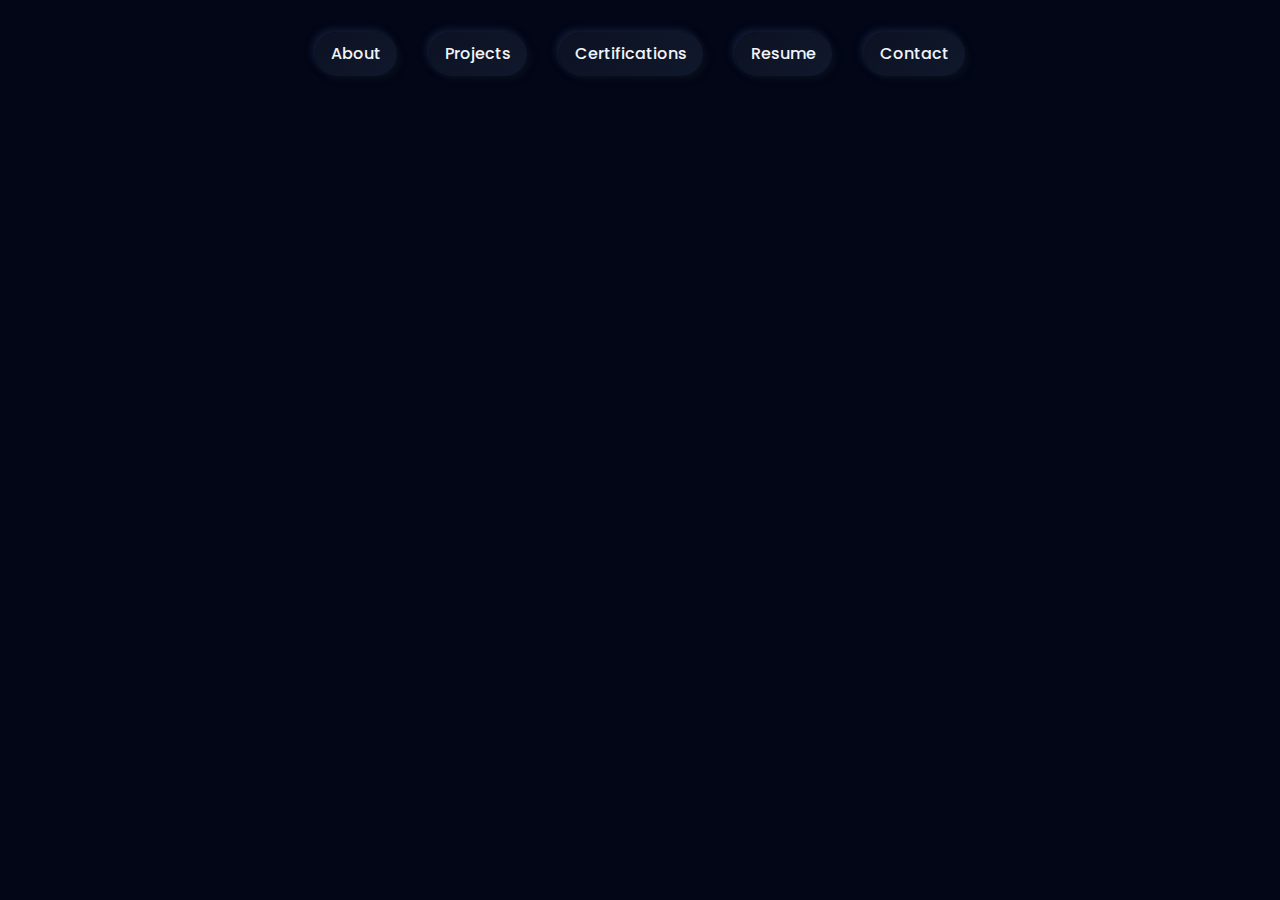
==== commit d2f10376: "finish" ====
--- a/index.html
+++ b/index.html
@@ -11,10 +11,10 @@
     <link rel="preconnect" href="https://fonts.googleapis.com" />
     <link rel="preconnect" href="https://fonts.gstatic.com" crossorigin />
     <link href="https://fonts.googleapis.com/css2?family=Poppins:wght@400;500;700&display=swap" rel="stylesheet" />
-    <script type="module" crossorigin src="/assets/index-bI9ccmHT.js"></script>
-    <link rel="stylesheet" crossorigin href="/assets/index-bRYMYw-0.css">
+    <script type="module" crossorigin src="/assets/index-wAgzyBj8.js"></script>
+    <link rel="stylesheet" crossorigin href="/assets/index-B0pghc2_.css">
   </head>
-  <body class="font-[Poppins] bg-slate-50 text-slate-900 dark:bg-slate-950 dark:text-slate-100 relative">
+  <body class="font-[Poppins] bg-slate-950 text-slate-100 relative">
     <div id="root"></div>
   </body>
 </html>
--- a/assets/index-B0pghc2_.css
+++ b/assets/index-B0pghc2_.css
@@ -0,0 +1 @@
+*,:before,:after{box-sizing:border-box;border-width:0;border-style:solid;border-color:#e5e7eb}:before,:after{--tw-content: ""}html,:host{line-height:1.5;-webkit-text-size-adjust:100%;-moz-tab-size:4;-o-tab-size:4;tab-size:4;font-family:ui-sans-serif,system-ui,sans-serif,"Apple Color Emoji","Segoe UI Emoji",Segoe UI Symbol,"Noto Color Emoji";font-feature-settings:normal;font-variation-settings:normal;-webkit-tap-highlight-color:transparent}body{margin:0;line-height:inherit}hr{height:0;color:inherit;border-top-width:1px}abbr:where([title]){-webkit-text-decoration:underline dotted;text-decoration:underline dotted}h1,h2,h3,h4,h5,h6{font-size:inherit;font-weight:inherit}a{color:inherit;text-decoration:inherit}b,strong{font-weight:bolder}code,kbd,samp,pre{font-family:ui-monospace,SFMono-Regular,Menlo,Monaco,Consolas,Liberation Mono,Courier New,monospace;font-feature-settings:normal;font-variation-settings:normal;font-size:1em}small{font-size:80%}sub,sup{font-size:75%;line-height:0;position:relative;vertical-align:baseline}sub{bottom:-.25em}sup{top:-.5em}table{text-indent:0;border-color:inherit;border-collapse:collapse}button,input,optgroup,select,textarea{font-family:inherit;font-feature-settings:inherit;font-variation-settings:inherit;font-size:100%;font-weight:inherit;line-height:inherit;letter-spacing:inherit;color:inherit;margin:0;padding:0}button,select{text-transform:none}button,input:where([type=button]),input:where([type=reset]),input:where([type=submit]){-webkit-appearance:button;background-color:transparent;background-image:none}:-moz-focusring{outline:auto}:-moz-ui-invalid{box-shadow:none}progress{vertical-align:baseline}::-webkit-inner-spin-button,::-webkit-outer-spin-button{height:auto}[type=search]{-webkit-appearance:textfield;outline-offset:-2px}::-webkit-search-decoration{-webkit-appearance:none}::-webkit-file-upload-button{-webkit-appearance:button;font:inherit}summary{display:list-item}blockquote,dl,dd,h1,h2,h3,h4,h5,h6,hr,figure,p,pre{margin:0}fieldset{margin:0;padding:0}legend{padding:0}ol,ul,menu{list-style:none;margin:0;padding:0}dialog{padding:0}textarea{resize:vertical}input::-moz-placeholder,textarea::-moz-placeholder{opacity:1;color:#9ca3af}input::placeholder,textarea::placeholder{opacity:1;color:#9ca3af}button,[role=button]{cursor:pointer}:disabled{cursor:default}img,svg,video,canvas,audio,iframe,embed,object{display:block;vertical-align:middle}img,video{max-width:100%;height:auto}[hidden]{display:none}*,:before,:after{--tw-border-spacing-x: 0;--tw-border-spacing-y: 0;--tw-translate-x: 0;--tw-translate-y: 0;--tw-rotate: 0;--tw-skew-x: 0;--tw-skew-y: 0;--tw-scale-x: 1;--tw-scale-y: 1;--tw-pan-x: ;--tw-pan-y: ;--tw-pinch-zoom: ;--tw-scroll-snap-strictness: proximity;--tw-gradient-from-position: ;--tw-gradient-via-position: ;--tw-gradient-to-position: ;--tw-ordinal: ;--tw-slashed-zero: ;--tw-numeric-figure: ;--tw-numeric-spacing: ;--tw-numeric-fraction: ;--tw-ring-inset: ;--tw-ring-offset-width: 0px;--tw-ring-offset-color: #fff;--tw-ring-color: rgb(59 130 246 / .5);--tw-ring-offset-shadow: 0 0 #0000;--tw-ring-shadow: 0 0 #0000;--tw-shadow: 0 0 #0000;--tw-shadow-colored: 0 0 #0000;--tw-blur: ;--tw-brightness: ;--tw-contrast: ;--tw-grayscale: ;--tw-hue-rotate: ;--tw-invert: ;--tw-saturate: ;--tw-sepia: ;--tw-drop-shadow: ;--tw-backdrop-blur: ;--tw-backdrop-brightness: ;--tw-backdrop-contrast: ;--tw-backdrop-grayscale: ;--tw-backdrop-hue-rotate: ;--tw-backdrop-invert: ;--tw-backdrop-opacity: ;--tw-backdrop-saturate: ;--tw-backdrop-sepia: ;--tw-contain-size: ;--tw-contain-layout: ;--tw-contain-paint: ;--tw-contain-style: }::backdrop{--tw-border-spacing-x: 0;--tw-border-spacing-y: 0;--tw-translate-x: 0;--tw-translate-y: 0;--tw-rotate: 0;--tw-skew-x: 0;--tw-skew-y: 0;--tw-scale-x: 1;--tw-scale-y: 1;--tw-pan-x: ;--tw-pan-y: ;--tw-pinch-zoom: ;--tw-scroll-snap-strictness: proximity;--tw-gradient-from-position: ;--tw-gradient-via-position: ;--tw-gradient-to-position: ;--tw-ordinal: ;--tw-slashed-zero: ;--tw-numeric-figure: ;--tw-numeric-spacing: ;--tw-numeric-fraction: ;--tw-ring-inset: ;--tw-ring-offset-width: 0px;--tw-ring-offset-color: #fff;--tw-ring-color: rgb(59 130 246 / .5);--tw-ring-offset-shadow: 0 0 #0000;--tw-ring-shadow: 0 0 #0000;--tw-shadow: 0 0 #0000;--tw-shadow-colored: 0 0 #0000;--tw-blur: ;--tw-brightness: ;--tw-contrast: ;--tw-grayscale: ;--tw-hue-rotate: ;--tw-invert: ;--tw-saturate: ;--tw-sepia: ;--tw-drop-shadow: ;--tw-backdrop-blur: ;--tw-backdrop-brightness: ;--tw-backdrop-contrast: ;--tw-backdrop-grayscale: ;--tw-backdrop-hue-rotate: ;--tw-backdrop-invert: ;--tw-backdrop-opacity: ;--tw-backdrop-saturate: ;--tw-backdrop-sepia: ;--tw-contain-size: ;--tw-contain-layout: ;--tw-contain-paint: ;--tw-contain-style: }.rz-btn{border-radius:9999px;padding:.625rem 1rem;font-weight:500;outline:2px solid transparent;outline-offset:2px;transition-duration:.2s;background:linear-gradient(145deg,#0c1222,#10182c);box-shadow:.2em .2em .4em #0a101d,-.2em -.2em .4em #131d35}.rz-btn:hover{background:linear-gradient(145deg,#7715cf,#9a40eb);box-shadow:.05em .05em .1em #6813b5,-.05em -.05em .1em #b574f1}.rz-input{border-radius:.5rem;padding:.625rem 1rem;font-weight:500;outline:2px solid transparent;outline-offset:2px;background:#0f172a;box-shadow:inset .2em .2em .4em #0a101d,inset -.2em -.2em .4em #131d35}.rz-line:after{margin-top:.25rem;display:block;height:.375rem;border-radius:9999px;--tw-bg-opacity: 1;background-color:rgb(147 51 234 / var(--tw-bg-opacity));--tw-content: "";content:var(--tw-content)}@media (min-width: 768px){.rz-line:after{margin-top:.75rem;content:var(--tw-content);height:.5rem}}.pointer-events-none{pointer-events:none}.fixed{position:fixed}.absolute{position:absolute}.relative{position:relative}.bottom-6{bottom:1.5rem}.left-1\/2{left:50%}.right-6{right:1.5rem}.top-0{top:0}.top-1\/2{top:50%}.top-6{top:1.5rem}.z-10{z-index:10}.z-50{z-index:50}.col-start-1{grid-column-start:1}.col-start-5{grid-column-start:5}.col-start-6{grid-column-start:6}.col-end-10{grid-column-end:10}.col-end-5{grid-column-end:5}.col-end-6{grid-column-end:6}.m-2{margin:.5rem}.mx-auto{margin-left:auto;margin-right:auto}.my-4{margin-top:1rem;margin-bottom:1rem}.-mt-12{margin-top:-3rem}.-mt-3{margin-top:-.75rem}.mb-1{margin-bottom:.25rem}.mb-12{margin-bottom:3rem}.ml-2{margin-left:.5rem}.ml-auto{margin-left:auto}.mr-10{margin-right:2.5rem}.mr-auto{margin-right:auto}.mt-1{margin-top:.25rem}.mt-10{margin-top:2.5rem}.mt-12{margin-top:3rem}.mt-2{margin-top:.5rem}.mt-20{margin-top:5rem}.mt-32{margin-top:8rem}.mt-4{margin-top:1rem}.mt-6{margin-top:1.5rem}.block{display:block}.flex{display:flex}.grid{display:grid}.hidden{display:none}.h-32{height:8rem}.h-6{height:1.5rem}.h-8{height:2rem}.h-\[60vw\]{height:60vw}.h-full{height:100%}.h-screen{height:100vh}.max-h-96{max-height:24rem}.w-1{width:.25rem}.w-16{width:4rem}.w-6{width:1.5rem}.w-\[60vw\]{width:60vw}.w-full{width:100%}.w-screen{width:100vw}.max-w-96{max-width:24rem}.max-w-screen-lg{max-width:1024px}.-translate-x-1\/2{--tw-translate-x: -50%;transform:translate(var(--tw-translate-x),var(--tw-translate-y)) rotate(var(--tw-rotate)) skew(var(--tw-skew-x)) skewY(var(--tw-skew-y)) scaleX(var(--tw-scale-x)) scaleY(var(--tw-scale-y))}.-translate-y-1\/2{--tw-translate-y: -50%;transform:translate(var(--tw-translate-x),var(--tw-translate-y)) rotate(var(--tw-rotate)) skew(var(--tw-skew-x)) skewY(var(--tw-skew-y)) scaleX(var(--tw-scale-x)) scaleY(var(--tw-scale-y))}.rotate-0{--tw-rotate: 0deg;transform:translate(var(--tw-translate-x),var(--tw-translate-y)) rotate(var(--tw-rotate)) skew(var(--tw-skew-x)) skewY(var(--tw-skew-y)) scaleX(var(--tw-scale-x)) scaleY(var(--tw-scale-y))}.rotate-90{--tw-rotate: 90deg;transform:translate(var(--tw-translate-x),var(--tw-translate-y)) rotate(var(--tw-rotate)) skew(var(--tw-skew-x)) skewY(var(--tw-skew-y)) scaleX(var(--tw-scale-x)) scaleY(var(--tw-scale-y))}.scroll-m-12{scroll-margin:3rem}.grid-cols-1{grid-template-columns:repeat(1,minmax(0,1fr))}.grid-cols-6{grid-template-columns:repeat(6,minmax(0,1fr))}.grid-cols-9{grid-template-columns:repeat(9,minmax(0,1fr))}.flex-row-reverse{flex-direction:row-reverse}.flex-col{flex-direction:column}.items-center{align-items:center}.justify-end{justify-content:flex-end}.justify-center{justify-content:center}.justify-between{justify-content:space-between}.gap-2{gap:.5rem}.gap-6{gap:1.5rem}.space-x-2>:not([hidden])~:not([hidden]){--tw-space-x-reverse: 0;margin-right:calc(.5rem * var(--tw-space-x-reverse));margin-left:calc(.5rem * calc(1 - var(--tw-space-x-reverse)))}.space-x-4>:not([hidden])~:not([hidden]){--tw-space-x-reverse: 0;margin-right:calc(1rem * var(--tw-space-x-reverse));margin-left:calc(1rem * calc(1 - var(--tw-space-x-reverse)))}.space-x-6>:not([hidden])~:not([hidden]){--tw-space-x-reverse: 0;margin-right:calc(1.5rem * var(--tw-space-x-reverse));margin-left:calc(1.5rem * calc(1 - var(--tw-space-x-reverse)))}.space-y-4>:not([hidden])~:not([hidden]){--tw-space-y-reverse: 0;margin-top:calc(1rem * calc(1 - var(--tw-space-y-reverse)));margin-bottom:calc(1rem * var(--tw-space-y-reverse))}.space-y-6>:not([hidden])~:not([hidden]){--tw-space-y-reverse: 0;margin-top:calc(1.5rem * calc(1 - var(--tw-space-y-reverse)));margin-bottom:calc(1.5rem * var(--tw-space-y-reverse))}.scroll-smooth{scroll-behavior:smooth}.text-ellipsis{text-overflow:ellipsis}.rounded-3xl{border-radius:1.5rem}.rounded-full{border-radius:9999px}.rounded-lg{border-radius:.5rem}.rounded-xl{border-radius:.75rem}.bg-purple-600{--tw-bg-opacity: 1;background-color:rgb(147 51 234 / var(--tw-bg-opacity))}.bg-slate-600{--tw-bg-opacity: 1;background-color:rgb(71 85 105 / var(--tw-bg-opacity))}.bg-slate-900{--tw-bg-opacity: 1;background-color:rgb(15 23 42 / var(--tw-bg-opacity))}.bg-slate-950{--tw-bg-opacity: 1;background-color:rgb(2 6 23 / var(--tw-bg-opacity))}.p-2{padding:.5rem}.p-4{padding:1rem}.p-6{padding:1.5rem}.px-4{padding-left:1rem;padding-right:1rem}.px-6{padding-left:1.5rem;padding-right:1.5rem}.py-2{padding-top:.5rem;padding-bottom:.5rem}.py-2\.5{padding-top:.625rem;padding-bottom:.625rem}.pr-4{padding-right:1rem}.pt-4{padding-top:1rem}.text-center{text-align:center}.text-right{text-align:right}.font-\[Poppins\]{font-family:Poppins}.text-2xl{font-size:1.5rem;line-height:2rem}.text-base{font-size:1rem;line-height:1.5rem}.text-lg{font-size:1.125rem;line-height:1.75rem}.text-xl{font-size:1.25rem;line-height:1.75rem}.text-xs{font-size:.75rem;line-height:1rem}.font-bold{font-weight:700}.font-medium{font-weight:500}.font-semibold{font-weight:600}.text-blue-50{--tw-text-opacity: 1;color:rgb(239 246 255 / var(--tw-text-opacity))}.text-red-600{--tw-text-opacity: 1;color:rgb(220 38 38 / var(--tw-text-opacity))}.text-slate-100{--tw-text-opacity: 1;color:rgb(241 245 249 / var(--tw-text-opacity))}.text-slate-400{--tw-text-opacity: 1;color:rgb(148 163 184 / var(--tw-text-opacity))}.shadow{--tw-shadow: 0 1px 3px 0 rgb(0 0 0 / .1), 0 1px 2px -1px rgb(0 0 0 / .1);--tw-shadow-colored: 0 1px 3px 0 var(--tw-shadow-color), 0 1px 2px -1px var(--tw-shadow-color);box-shadow:var(--tw-ring-offset-shadow, 0 0 #0000),var(--tw-ring-shadow, 0 0 #0000),var(--tw-shadow)}.shadow-md{--tw-shadow: 0 4px 6px -1px rgb(0 0 0 / .1), 0 2px 4px -2px rgb(0 0 0 / .1);--tw-shadow-colored: 0 4px 6px -1px var(--tw-shadow-color), 0 2px 4px -2px var(--tw-shadow-color);box-shadow:var(--tw-ring-offset-shadow, 0 0 #0000),var(--tw-ring-shadow, 0 0 #0000),var(--tw-shadow)}.outline-none{outline:2px solid transparent;outline-offset:2px}.duration-200{transition-duration:.2s}.nm-concave-slate-900{background:linear-gradient(145deg,#0c1222,#10182c);box-shadow:.2em .2em .4em #0a101d,-.2em -.2em .4em #131d35}.nm-concave-slate-900-xl{background:linear-gradient(145deg,#0c1222,#10182c);box-shadow:.8em .8em 1.6em #0a101d,-.8em -.8em 1.6em #131d35}.nm-concave-purple-600-xs{background:linear-gradient(145deg,#7715cf,#9a40eb);box-shadow:.05em .05em .1em #6813b5,-.05em -.05em .1em #b574f1}.group:hover .group-hover\:block{display:block}.group:hover .group-hover\:translate-x-4{--tw-translate-x: 1rem;transform:translate(var(--tw-translate-x),var(--tw-translate-y)) rotate(var(--tw-rotate)) skew(var(--tw-skew-x)) skewY(var(--tw-skew-y)) scaleX(var(--tw-scale-x)) scaleY(var(--tw-scale-y))}.group:hover .group-hover\:scale-105{--tw-scale-x: 1.05;--tw-scale-y: 1.05;transform:translate(var(--tw-translate-x),var(--tw-translate-y)) rotate(var(--tw-rotate)) skew(var(--tw-skew-x)) skewY(var(--tw-skew-y)) scaleX(var(--tw-scale-x)) scaleY(var(--tw-scale-y))}.group:hover .group-hover\:underline{text-decoration-line:underline}@media (min-width: 768px){.md\:m-0{margin:0}.md\:mx-auto{margin-left:auto;margin-right:auto}.md\:ml-12{margin-left:3rem}.md\:mt-12{margin-top:3rem}.md\:mt-2{margin-top:.5rem}.md\:mt-6{margin-top:1.5rem}.md\:mt-8{margin-top:2rem}.md\:block{display:block}.md\:flex{display:flex}.md\:grid{display:grid}.md\:contents{display:contents}.md\:hidden{display:none}.md\:h-\[40vh\]{height:40vh}.md\:w-\[40vh\]{width:40vh}.md\:grid-cols-12{grid-template-columns:repeat(12,minmax(0,1fr))}.md\:grid-cols-2{grid-template-columns:repeat(2,minmax(0,1fr))}.md\:items-center{align-items:center}.md\:justify-center{justify-content:center}.md\:gap-4{gap:1rem}.md\:space-x-8>:not([hidden])~:not([hidden]){--tw-space-x-reverse: 0;margin-right:calc(2rem * var(--tw-space-x-reverse));margin-left:calc(2rem * calc(1 - var(--tw-space-x-reverse)))}.md\:p-6{padding:1.5rem}.md\:p-8{padding:2rem}.md\:pt-6{padding-top:1.5rem}.md\:text-left{text-align:left}.md\:text-right{text-align:right}.md\:text-2xl{font-size:1.5rem;line-height:2rem}.md\:text-3xl{font-size:1.875rem;line-height:2.25rem}.md\:text-5xl{font-size:3rem;line-height:1}.md\:text-base{font-size:1rem;line-height:1.5rem}.md\:text-lg{font-size:1.125rem;line-height:1.75rem}.md\:text-xl{font-size:1.25rem;line-height:1.75rem}}
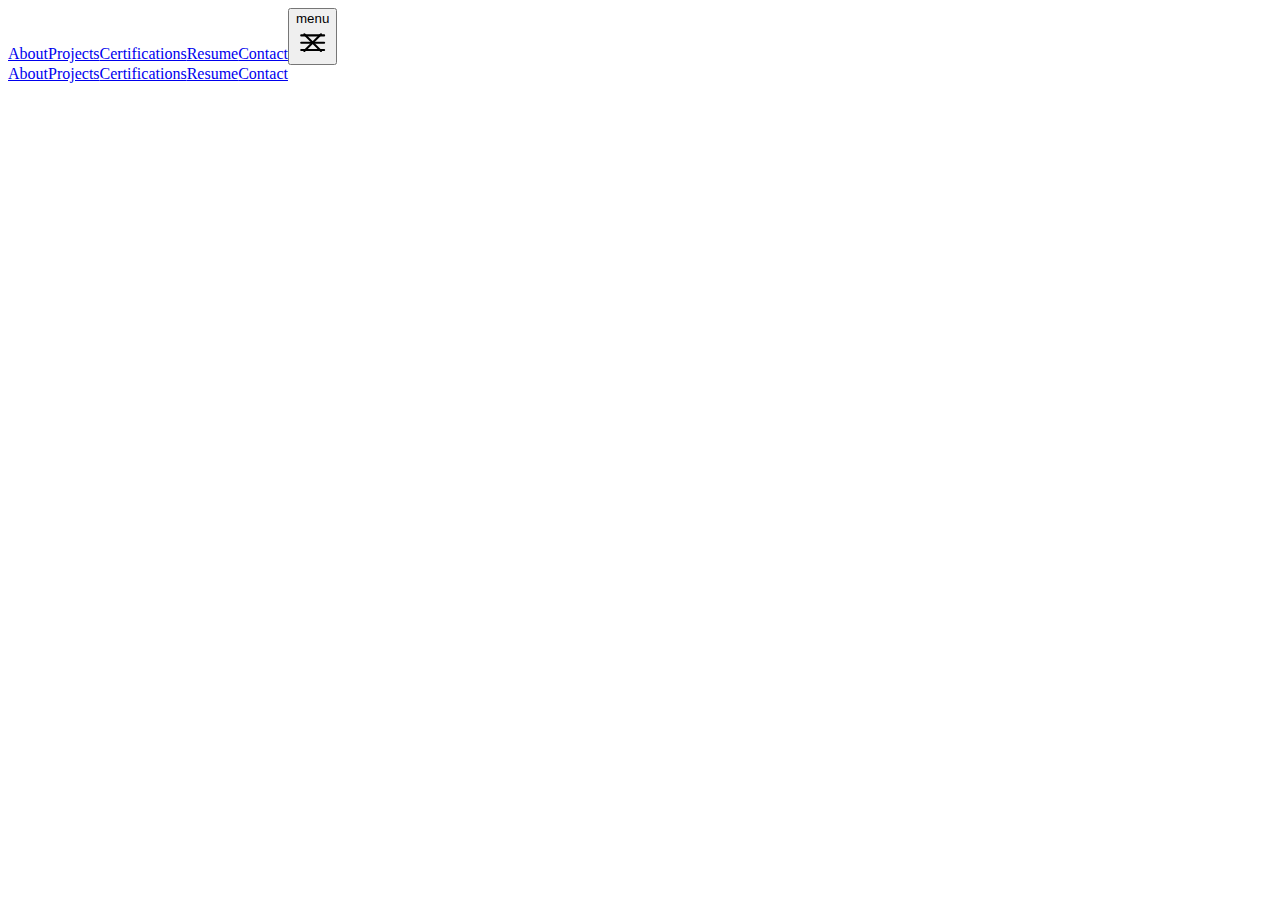
==== commit 204484ab: "update lagi" ====
--- a/index.html
+++ b/index.html
@@ -3,18 +3,23 @@
   <head>
     <meta charset="UTF-8" />
     <meta name="viewport" content="width=device-width, initial-scale=1.0" />
-    <meta name="keyword" content="rehanaf, rehanaf287, web, portfolio" />
+    <meta name="keyword" content="rehanaf, Fullstack Developer, projects, contact" />
     <meta name="author" content="rehanaf" />
     <meta name="theme-color" content="#020617" />
-    <title>Rehanaf - Portfolio</title>
+    <meta property="og:title" content="Rehan Abu Faqih - Fullstack Developer" />
+    <meta property="og:type" content="profile" />
+    <meta property="og:url" content="https://rehanaf.is-a.dev" />
+    <meta property="og:image" content="https://rehanaf.is-a.dev/preview.jpg" />
+    <title>Rehan Abu Faqih - Fullstack Developer</title>
+    <meta name="description" content="Fullstack Developer with 1+ years experience." />
     <link rel="icon" type="image/svg+xml" href="/icons/Vite.svg" />
     <link rel="preconnect" href="https://fonts.googleapis.com" />
     <link rel="preconnect" href="https://fonts.gstatic.com" crossorigin />
     <link href="https://fonts.googleapis.com/css2?family=Poppins:wght@400;500;700&display=swap" rel="stylesheet" />
-    <script type="module" crossorigin src="/assets/index-wAgzyBj8.js"></script>
-    <link rel="stylesheet" crossorigin href="/assets/index-B0pghc2_.css">
+    <script type="module" crossorigin src="/assets/index-DyBnZQUz.js"></script>
+    <link rel="stylesheet" crossorigin href="/assets/index-Dlji24LZ.css">
   </head>
   <body class="font-[Poppins] bg-slate-950 text-slate-100 relative">
     <div id="root"></div>
   </body>
-</html>
+</html>